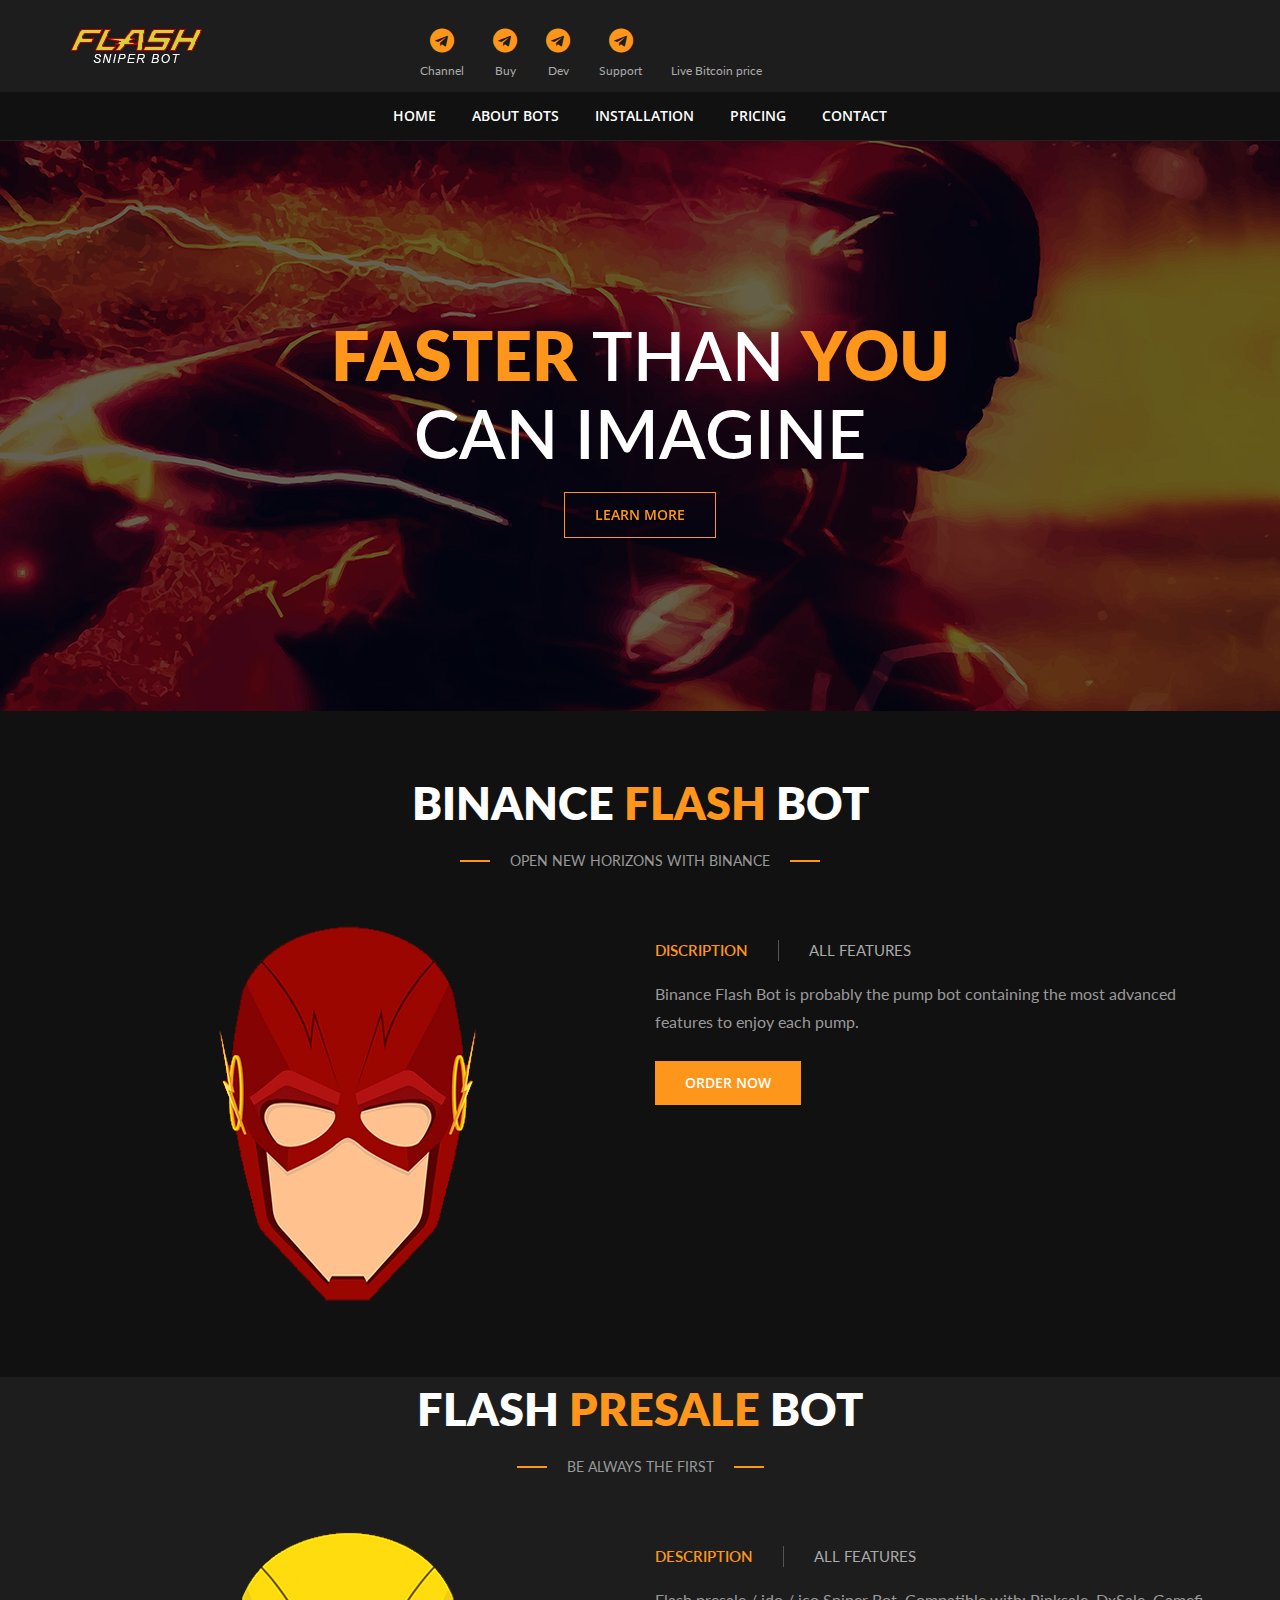
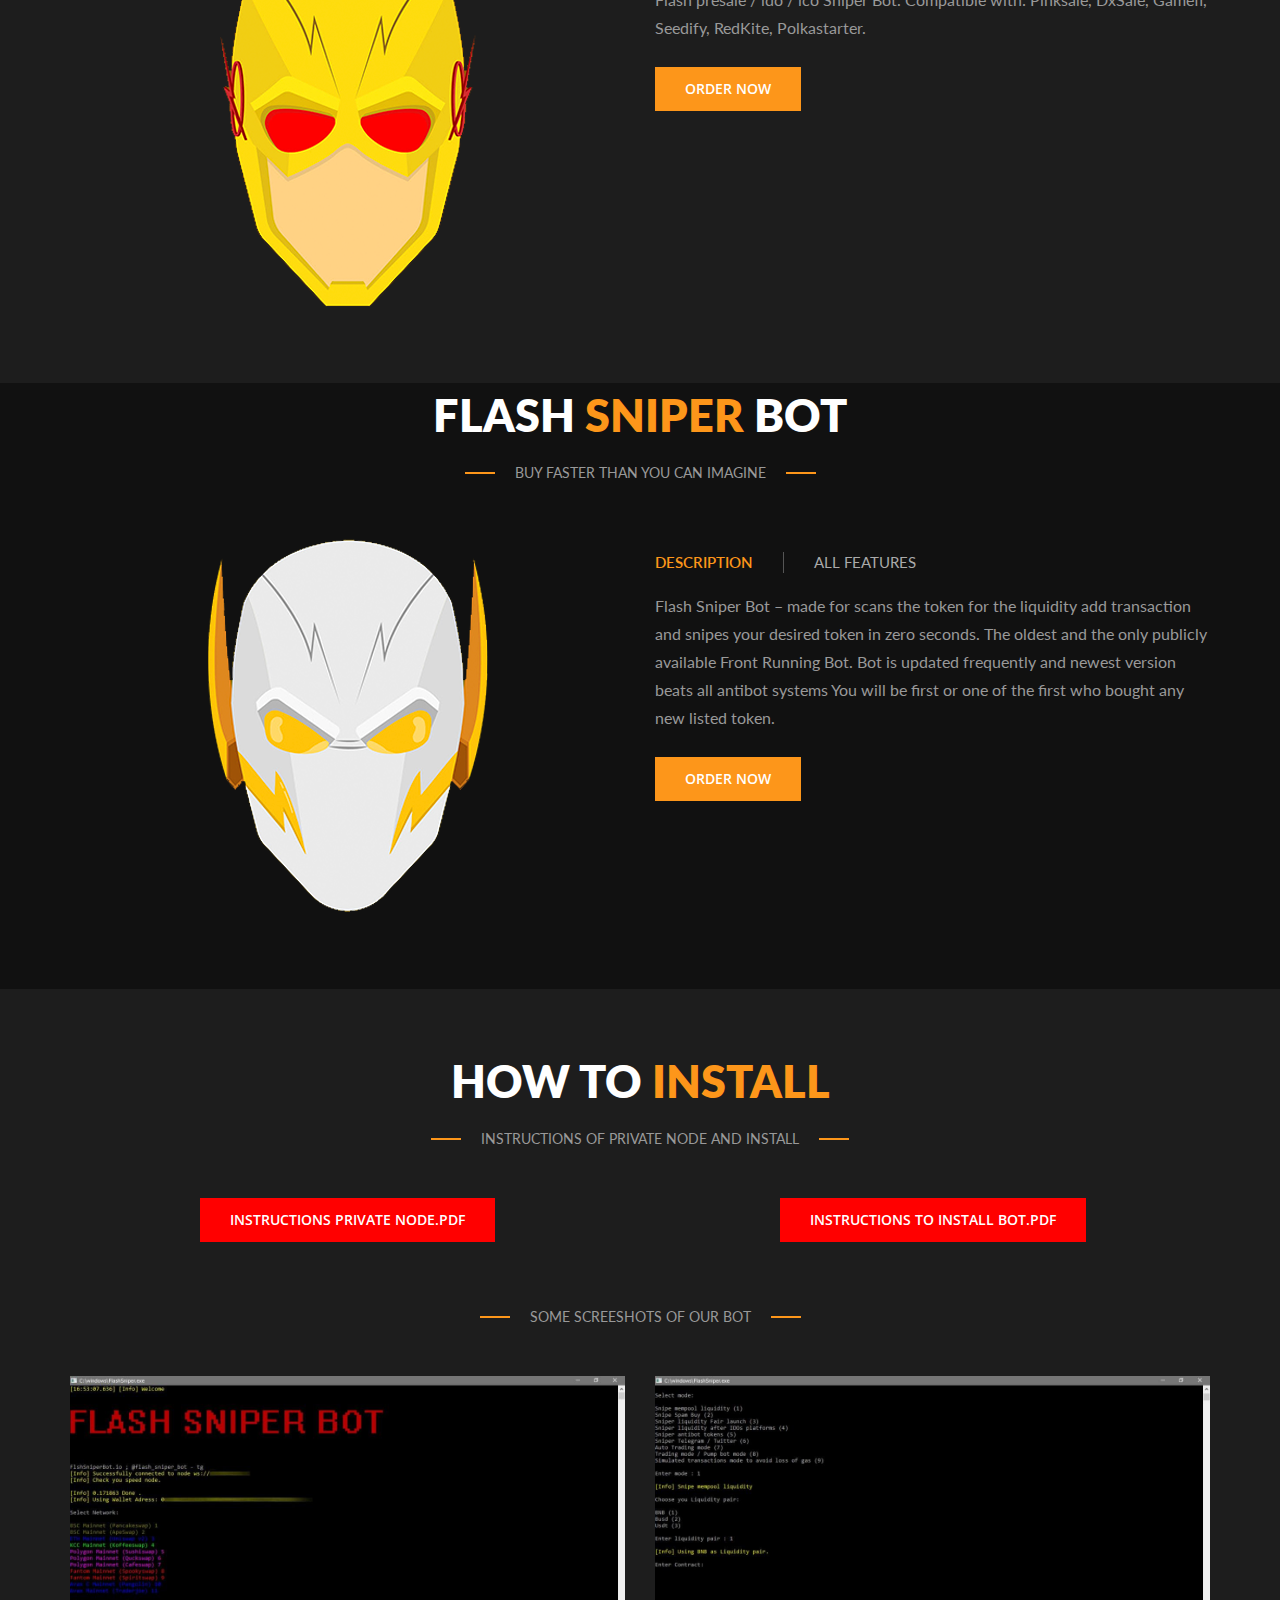
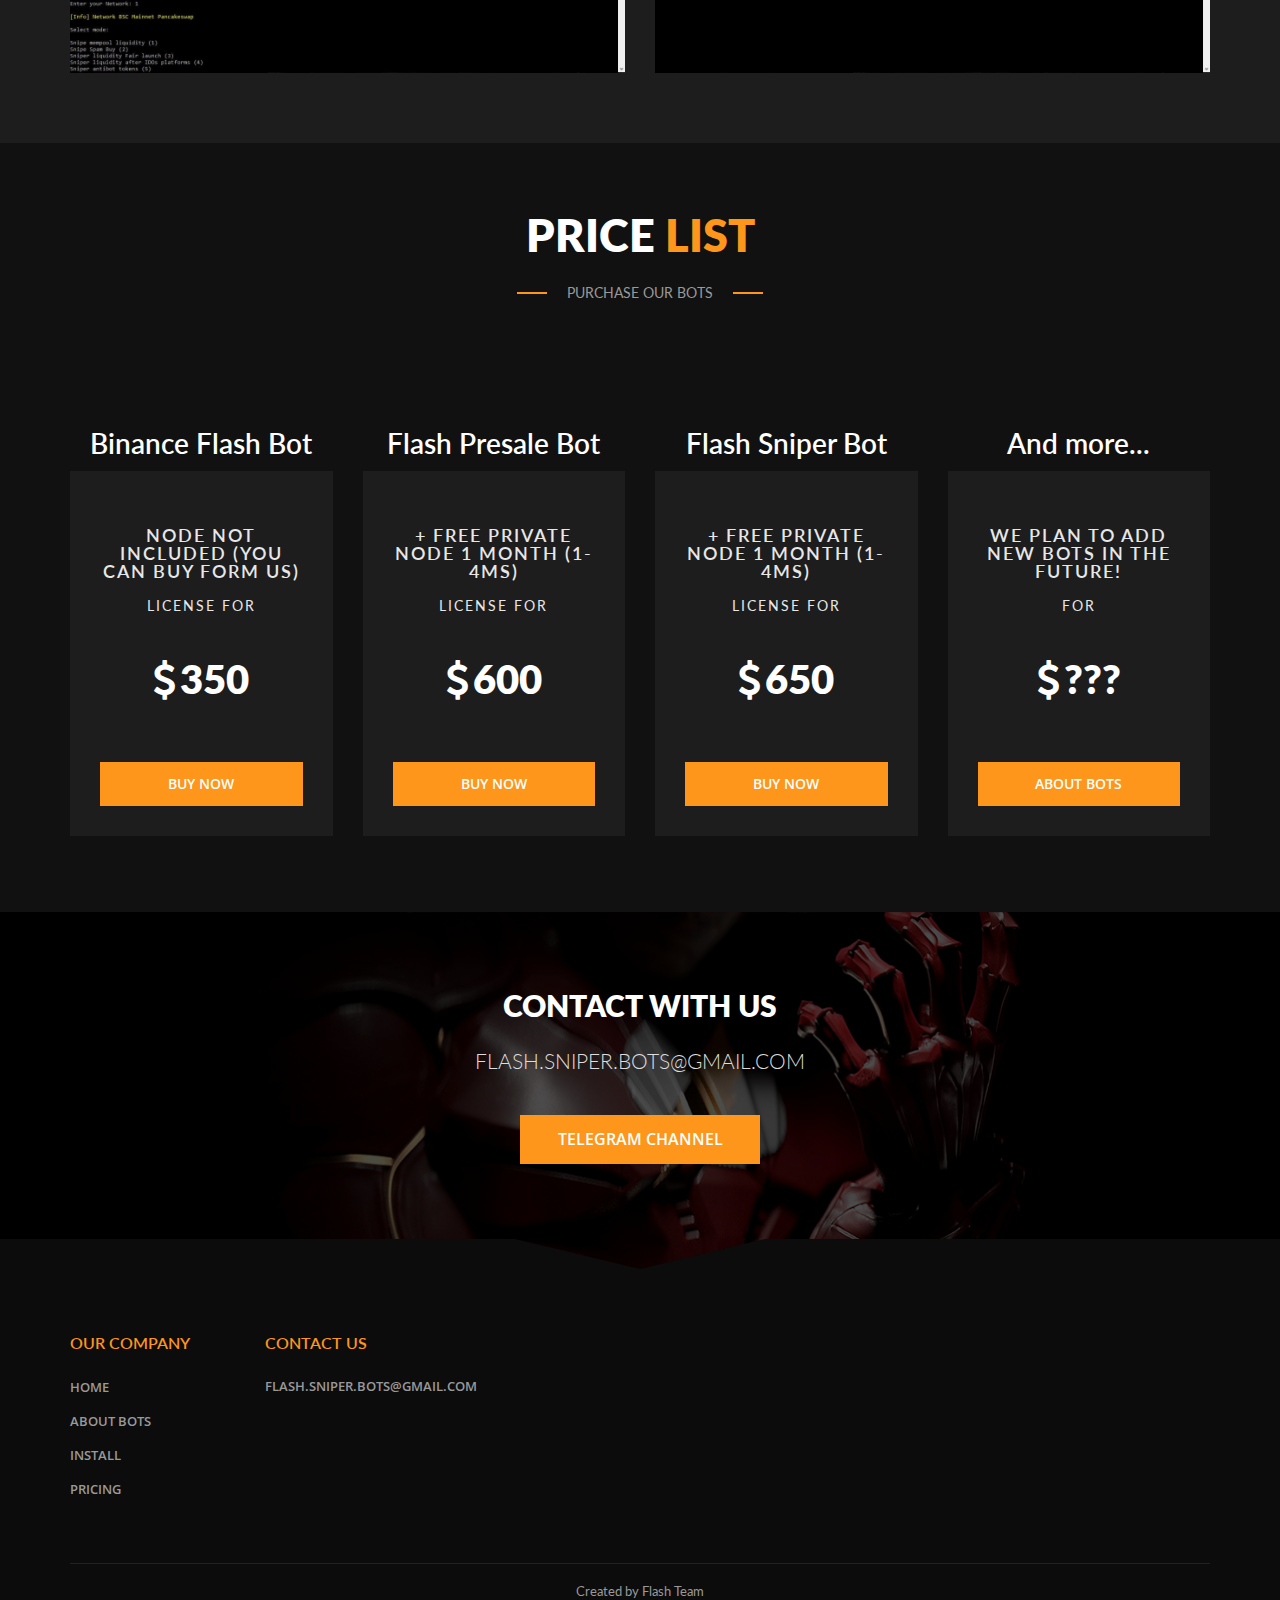
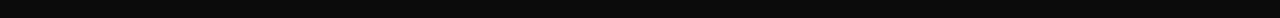
==== README.html @ 6687d4ec "Update and rename README.md to README.html" ====
<!DOCTYPE html>
<html lang="en">

<head>

    <meta charset="utf-8" />
    <title>Flash Sniper Bot</title>
    <meta name="viewport" content="width=device-width, initial-scale=1.0" />

    <link rel="shortcut icon" href="images/favicon.png">

    <link rel="stylesheet" href="css/font-awesome.min.css">
    <link rel="stylesheet" href="css/bootstrap.min.css">
    <link rel="stylesheet" href="css/magnific-popup.css">
    <link rel="stylesheet" href="css/select2.min.css">
    <link rel="stylesheet" href="css/style.css">
	<link rel="stylesheet" href="css/skins/orange.css">

    <script src="js/modernizr.js"></script>

</head>

<body>
    <div class="wrapper">
        <header class="header">
            <div class="container" id="home">
                <div class="row">
                    <div class="main-logo col-xs-12 col-md-3 col-md-2 col-lg-2 hidden-xs">
                        <a href="index.html">
							<img id="logo" class="img-responsive" src="images/logo-dark.png" alt="logo">
						</a>
                    </div>
                    <div class="col-md-7 col-lg-7">
                        <ul class="unstyled bitcoin-stats text-center">
                            <li>
                                <a href="https://t.me/flash_sniper_bot" target="_blank" style="font-size: x-large;"><i class="fa fa-telegram" style="display: block;"></i></a><span>Channel</span></li>
                            <li>
                                <a href="https://t.me/flash_sniper_bot_seller" target="_blank" style="font-size: x-large;"><i class="fa fa-telegram" style="display: block;"></i></a><span>Buy</span></li>
                            <li>
                                <a href="https://t.me/flash_sniper_bot_Dev" target="_blank" style="font-size: x-large;"><i class="fa fa-telegram" style="display: block;"></i></a><span>Dev</span></li>
                            <li>
                                <a href="https://t.me/flash_sniper_bot_support" target="_blank" style="font-size: x-large;"><i class="fa fa-telegram" style="display: block;"></i></a><span>Support</span></li>
                            <li>
                                <div class="btcwdgt-price" data-bw-theme="light" data-bw-cur="usd"></div>
                                <span>Live Bitcoin price</span>
							</li>
                        </ul>
                    </div>
                </div>
            </div>
            <nav class="site-navigation navigation" id="site-navigation">
                <div class="container">
                    <div class="site-nav-inner">
                        <a class="logo-mobile" href="index.html">
							<img id="logo-mobile" class="img-responsive" src="images/logo-dark.png" alt="">
						</a>
                        <button type="button" class="navbar-toggle" data-toggle="collapse" data-target=".navbar-collapse">
							<span class="sr-only">Toggle navigation</span>
							<span class="icon-bar"></span>
							<span class="icon-bar"></span>
							<span class="icon-bar"></span>
						</button>
                        <div class="collapse navbar-collapse navbar-responsive-collapse">
                            <ul class="nav navbar-nav">
                                <li><a href="#home">Home</a></li>
                                <li><a href="#about">About Bots</a></li>
                                <li><a href="#install">Installation</a></li>
                                <li><a href="#pricing">Pricing</a></li>
                                <li><a href="#contact">Contact</a></li>
                            </ul>
                        </div>
                    </div>
                </div>
            </nav>
        </header>
        <div id="main-slide" class="carousel slide carousel-fade" data-ride="carousel">
            <ol class="carousel-indicators visible-lg visible-md">
                <li data-target="#main-slide" data-slide-to="0" class="active"></li>
                <li data-target="#main-slide" data-slide-to="1"></li>
                <li data-target="#main-slide" data-slide-to="2"></li>
            </ol>
            <div class="carousel-inner">
                <div class="item active bg-parallax item-1">
                    <div class="slider-content">
                        <div class="container">
                            <div class="slider-text text-center">
                                <h3 class="slide-title"><span>faster</span> than <span>you</span><br/> can imagine</h3>
                                <p>
                                    <a href="#about" class="slider btn btn-primary">Learn more</a>
                                </p>
                            </div>
                        </div>
                    </div>
                </div>
            </div>
        </div>
        <section class="about-us" id="about">
            <div class="container">
                <div class="row text-center" style="margin-top: 60px">
                    <h2 class="title-head">Binance <span>Flash</span> Bot</h2>
                    <div class="title-head-subtitle">
                        <p>open new horizons with Binance</p>
                    </div>
                </div>
                <div class="row about-content">
                    <div class="col-sm-12 col-md-5 col-lg-6 text-center">
                        <img id="about-us" class="img-responsive img-about-us" src="images/about-us.png" alt="about us">
                    </div>
                    <div class="col-sm-12 col-md-7 col-lg-6">
                        <ul class="nav nav-tabs">
                            <li class="active"><a data-toggle="tab" href="#menu1">Discription</a></li>
                            <li><a data-toggle="tab" href="#menu2">All features</a></li>
                        </ul>
                        <div class="tab-content">
                            <div id="menu1" class="tab-pane fade in active">
                                <p>Binance Flash Bot is probably the pump bot containing the most advanced features to enjoy each pump.</p>
                            </div>
                            <div id="menu2" class="tab-pane fade">
                                <p style="color: #fd961a">- Snipe New Tokens  (Good work only private node)</p>
                                <p style="color: #fd961a">- DOGEBOT MODE</p>
                                <p>Not only for Doge actually, but you can white list few coins that you know are always pumped when some celebrities are tweeting wink. With this new feature, you can run the bot 24/24 and let the magic work slight_smile. Very cool!</p>
                                 <p style="color: #fd961a">- dart   AUTO-DETECTION</p>
                                 <p>Our main feature to beat the bots market. No need to scrape any discord channel! Our bot scan the market and detect the pumping coin before it's announced on Signal Channel slight_smile. We usually buy 3 to 30 seconds before signal! MUST HAVE to maximize profit</p>
                                 <p style="color: #fd961a">- point_right DISCORD SCRAPER</p>
                                 <p>In case the autodetection doesn't trigger (likely never happen), then the scraper will read and buy the coin from the signal channel.</p>
                                 <p style="color: #fd961a">-fire TARGET SLIDER</p>
                                 <p>Manage your order with 1 key press! How to optimize your exit strategy? Move your target UP or DOWN super easily and in less than a blink slight_smile</p>
                                 <p style="color: #fd961a">-satellite PUMP STRENGH INDICATOR</p>
                                 <p>Indicator to tell you the best time to sell (watch it at the same time you use the Target Slider for a optimal result !)</p>
                                 <p style="color: #fd961a">-regional_indicator_m KEYBOARD CONTROL</p>
                                 <p>Fully control your order with 1 key press to Cancel / Replace / Slide updown your sell order slight_smile. Emergency exit with Market sell. Controlled exit with Limit Sell</p>
                                 <p style="color: #fd961a">-octagonal_sign STOPLOSS</p>
                                 <p>You can choose to use stop loss in case the pump don't go to the good side</p>
                                 <p style="color: #fd961a">-satellite PUMP CANCELLATION PROTECTION</p>
                                 <p>Detect message of cancellation, and sell your positions in this coin as fast as possible to avoid Dump.</p>
                                 <p style="color: #fd961a">-customs BLACKLIST</p>
                                 <p>Put some pairs in your blacklist so the scanner will never buy them</p>
                            </div>
                            <div id="menu3" class="tab-pane fade">
                                <p>We are here because we are passionate about open, transparent markets and aim to be a major driving force in widespread adoption, we are  чthe first and the best in cryptocurrency. </p>
                            </div>
                        </div>
                        <a class="btn btn-primary" href="#pricing" style="margin-top: 25px">Order Now</a>
                    </div>
                </div>
            </div>
        </section>

        <section class="about-us" style="background: #1d1d1d">
            <div class="container">
                <div class="row text-center">
                    <h2 class="title-head">Flash <span>Presale</span> Bot</h2>
                    <div class="title-head-subtitle">
                        <p>be always the first</p>
                    </div>
                </div>
                <div class="row about-content">
                    <div class="col-sm-12 col-md-5 col-lg-6 text-center">
                        <img id="about-us" class="img-responsive img-about-us" src="images/about-us2.png" alt="about us">
                    </div>
                    <div class="col-sm-12 col-md-7 col-lg-6">
                        <ul class="nav nav-tabs">
                            <li class="active"><a data-toggle="tab" href="#menu1_2">Description</a></li>
                            <li><a data-toggle="tab" href="#menu2_2">All features</a></li>
                        </ul>
                        <div class="tab-content">
                            <div id="menu1_2" class="tab-pane fade in active">
                                <p>Flash presale / ido / ico Sniper Bot. Compatible with: Pinksale, DxSale, Gamefi, Seedify, RedKite, Polkastarter.</p>
                            </div>
                            <div id="menu2_2" class="tab-pane fade">
                                <p>- Mode custom presale contract 
                                <p>- Auto snipe mempool Round 1/2</p>
                                <p>- Spam mode ( Buy )</p>
                                <p>- Snipe Public presale</p>
                                <p>- Auto Snipe WL public presale</p>
                                <p>- Multiwallets</p>
                                <p>- Hidden presale address revealer</p>
                                <p>- Auto-Snipe a whitelist presale as soon as it goes Public!</p>
                                <p>- Auto-Snipe when your wallet got whitelisted for a 2nd round or whitelist!</p>
                                <p>- Auto-approve the token</p>
                                <p>- Auto-Claim tokens  and go directly in sell mode</p>
                                <p>- Price/Profit stream</p>
                                <p>- Sell tokens from all the wallets with 4 hotkeys to sell the desired quantity (25/50/75/100%)</p>
                                <p>- Rug Checker</p>
                                <p>- Honeypot checker</p>
                                <p>- Auto update version</p>
                            </div>
                            <div id="menu3_2" class="tab-pane fade">
                                <p>We are here because we are passionate about open, transparent markets and aim to be a major driving force in widespread adoption, we are  чthe first and the best in cryptocurrency. </p>
                            </div>
                        </div>
                        <a class="btn btn-primary" href="#pricing" style="margin-top: 25px">Order now</a>
                    </div>
                </div>
            </div>
        </section>
        <section class="about-us">
            <div class="container">
                <div class="row text-center">
                    <h2 class="title-head">Flash <span>Sniper</span> Bot</h2>
                    <div class="title-head-subtitle">
                        <p>buy faster than you can imagine</p>
                    </div>
                </div>
                <div class="row about-content">
                    <div class="col-sm-12 col-md-5 col-lg-6 text-center">
                        <img id="about-us" class="img-responsive img-about-us" src="images/about-us3.png" alt="about us">
                    </div>
                    <div class="col-sm-12 col-md-7 col-lg-6">
                        <ul class="nav nav-tabs">
                            <li class="active"><a data-toggle="tab" href="#menu1_3">Description</a></li>
                            <li><a data-toggle="tab" href="#menu2_3">All Features</a></li>
                        </ul>
                        <div class="tab-content">
                            <div id="menu1_3" class="tab-pane fade in active">
                        <p class="about-text">Flash Sniper Bot – made for scans the token for the liquidity add transaction and snipes your desired token in zero seconds. The oldest and  the only publicly available Front Running Bot. Bot is updated frequently and newest version beats all antibot systems You will be first or one of the first who bought any new listed token.</p>
                        <p class="about-text">    </p>
                            </div>
                            <div id="menu2_3" class="tab-pane fade">
                        <p class="about-text">- Blockchains  : Binance Smart Chain - Ethereum - Kucoin - Matic - Fantom - Avalanche - Cronos - Harmony - Velas - Moonriver</p>
                        <p class="about-text">- EASY UNIVERSAL MODE</p>
                        <p class="about-text">- Mempool sniper customizable</p>
                        <p class="about-text">- Multiwallet</p>
                        <p class="about-text">- Pair types BNB / ETH / MATIC / KCS / FTM / AVAX /  BUSD / USDT / USDC / DAI / MIM / MOVR</p>
                        <p class="about-text">- Sniper liquidity Fair launch</p>
                        <p class="about-text">- Sniper liquidity after IDOs platforms</p>
                        <p class="about-text">- Sniper antibot tokens</p>
                        <p class="about-text">- Sniper Telegram / Twitter</p>
                        <p class="about-text">- Auto Trading mode Price Buy/Sell</p>
                        <p class="about-text">- Trading mode / Pump bot mode</p>
                        <p class="about-text">- Auto Approve tokens</p>
                        <p class="about-text">- Price/Profit live stream</p>
                        <p class="about-text">- Take Profit / Stop Loss</p>
                        <p class="about-text">- Trailing stop</p>
                        <p class="about-text">- Sell in instant with hotkeys</p>
                        <p class="about-text">- Rebuy dip</p>
                        <p class="about-text">- Simulated transactions mode to avoid loss of gas</p>
                        <p class="about-text">- Rug SHIELD</p>
                        <p class="about-text">- Honeypot SHIELD</p>
                        <p class="about-text">- High tax SHIELD</p>
                        <p class="about-text">- Support all majors DEXs: PancakeSwap / ApeSwap / Uniswap / Koffeeswap / Quickswap / Sushiswap / CafeSwap / Spookyswap / SpiritSwap / Pangolin / TraderJoe / Crodex / Cronaswap / Wagyuswap / DefiKingdom / Viperswap / Photonswap / SolarBeam</p>
                        <p class="about-text"> </p>
                            </div>
                            <div id="menu3_3" class="tab-pane fade">
                            </div>
                        </div>
                        <a class="btn btn-primary" hhref="#pricing" style="margin-top: 25px">Order Now</a>
                    </div>
                </div>
            </div>
        </section>
        <section class="about-us" style="background: #1d1d1d" id="install">
            <div class="container">
                <div class="row text-center" style="margin-top: 60px">
                    <h2 class="title-head">How To <span>Install</span></h2>
                    <div class="title-head-subtitle">
                        <p>instructions of private node and install</p>
                    </div>
                </div>
                <div class="row about-content" style="text-align: center">
                    <div class="col-sm-12 col-md-7 col-lg-6">
                        <a class="btn btn-primary" href="https://drive.google.com/file/d/1-72EaSxQ8fGUg4-0u9OojwsnjaxpR5-f/view" style="background: #ff0000">Instructions Private Node.pdf</a>
                    </div>
                    <div class="col-sm-12 col-md-7 col-lg-6">
                        <a class="btn btn-primary" href="https://drive.google.com/file/d/1-GBI04XBW1CdyLc-9dlii6AeP9m8S494/view" style="background: #ff0000">Instructions To Install Bot.pdf</a>
                    </div>
                </div>
                <div class="row text-center" style="margin-top: 60px">
                    <div class="title-head-subtitle">
                        <p>some screeshots of our bot</p>
                    </div>
                </div>
                <div class="row about-content" style="text-align: center">
                    <div class="col-sm-12 col-md-5 col-lg-6 text-center">
                        <img id="about-us" class="img-responsive img-about-us" src="images/screen1.jpg" alt="about us">
                    </div>
                    <div class="col-sm-12 col-md-5 col-lg-6 text-center">
                        <img id="about-us" class="img-responsive img-about-us" src="images/screen2.jpg" alt="about us">
                    </div>
                </div>
            </div>
        </section>
        <section class="pricing" id="pricing">
            <div class="container">
                <div class="row text-center">
                    <h2 class="title-head">Price <span>list</span></h2>
                    <div class="title-head-subtitle">
                        <p>Purchase our bots</p>
                    </div>
                </div>
                <div class="row pricing-tables-content">
                    <div class="pricing-container">
                        <ul class="pricing-list bounce-invert">
                            <li class="col-xs-6 col-sm-6 col-md-3 col-lg-3">
							   <h2 style="text-align: center; color: white">Binance Flash Bot</h2>
                                <ul class="pricing-wrapper">
                                    <li data-type="buy" class="is-visible">
                                        <header class="pricing-header">
                                            <h2>NODE NOT INCLUDED (You can buy form us) <span>License for </span></h2>
                                            <div class="price">
                                                <span class="currency"><i class="fa fa-dollar"></i></span>
                                                <span class="value">350</span>
                                            </div>
                                        </header>
                                        <footer class="pricing-footer">
                                            <a href="https://t.me/flash_sniper_bot" class="btn btn-primary">BUY NOW</a>
                                        </footer>
                                    </li>
                                </ul>
                            </li>
                            <li class="col-xs-6 col-sm-6 col-md-3 col-lg-3">
			                  <h2 style="text-align: center; color: white">Flash Presale Bot</h2>
                                <ul class="pricing-wrapper">
                                    <!-- Buy Pricing Table #2 Starts -->
                                    <li data-type="buy" class="is-visible">
                                        <header class="pricing-header">
                                            <h2>+ FREE PRIVATE NODE 1 Month (1-4ms) <span>License for </span></h2>
                                            <div class="price">
                                                <span class="currency"><i class="fa fa-dollar"></i></span>
                                                <span class="value">600</span>
                                            </div>
                                        </header>
                                        <footer class="pricing-footer">
                                            <a href="https://t.me/flash_sniper_bot" class="btn btn-primary">BUY NOW</a>
                                        </footer>
                                    </li>
                                </ul>
                            </li>
                            <li class="col-xs-6 col-sm-6 col-md-3 col-lg-3">
	                          <h2 style="text-align: center; color: white">Flash Sniper Bot</h2>
                                <ul class="pricing-wrapper">
                                    <li data-type="buy" class="is-visible">
                                        <header class="pricing-header">
                                            <h2>+ FREE PRIVATE NODE 1 Month (1-4ms) <span>License for </span></h2>
                                            <div class="price">
                                                <span class="currency"><i class="fa fa-dollar"></i></span>
                                                <span class="value">650</span>
                                            </div>
                                        </header>
                                        <footer class="pricing-footer">
                                            <a href="https://t.me/flash_sniper_bot" class="btn btn-primary">BUY NOW</a>
                                        </footer>
                                    </li>
                                </ul>
                            </li>
                            <li class="col-xs-6 col-sm-6 col-md-3 col-lg-3">
                               <h2 style="text-align: center; color: white">And more...</h2>
                                <ul class="pricing-wrapper">
                                    <li data-type="buy" class="is-visible">
                                        <header class="pricing-header">
                                            <h2>We plan to add new bots in the future! <span>For </span></h2>
                                            <div class="price">
                                                <span class="currency"><i class="fa fa-dollar"></i></span>
                                                <span class="value">???</span>
                                            </div>
                                        </header>
                                        <footer class="pricing-footer">
                                            <a href="#about" class="btn btn-primary">ABOUT BOTS</a>
                                        </footer>
                                    </li>
                                </ul>
                            </li>

                        </ul>
                    </div>
                </div>
            </div>
        </section>
        <section class="call-action-all" id="contact">
			<div class="call-action-all-overlay">
				<div class="container">
					<div class="row">
						<div class="col-xs-12">
							<div class="action-text">
								<h2>Contact with us</h2>
								<p class="lead">FLASH.SNIPER.BOTS@GMAIL.COM</p>
							</div>
							<p class="action-btn"><a class="btn btn-primary" href="https://t.me/flash_sniper_bot">TELEGRAM CHANNEL</a></p>
						</div>
					</div>
				</div>
			</div>
        </section>
        <footer class="footer">
            <div class="top-footer">
                <div class="container">
                    <div class="row">
                        <div class="col-sm-4 col-md-2">
                            <h4>Our Company</h4>
                            <div class="menu">
                                <ul>
                                    <li><a href="#home">Home</a></li>
                                    <li><a href="#about">About Bots</a></li>
                                    <li><a href="#install">Install</a></li>
                                    <li><a href="#pricing">Pricing</a></li>
                                </ul>
                            </div>
                        </div>
                        <div class="col-sm-4 col-md-3">
                            <h4>Contact Us </h4>
                            <div class="contacts">
                                <div>
                                    <span>flash.sniper.bots@gmail.com</span>
                                </div>
                            </div>
                        </div>
                    </div>
                </div>
            </div>
            <div class="bottom-footer">
                <div class="container">
                    <div class="row">
                        <div class="col-xs-12">
                            <p class="text-center">Created by Flash Team</p>
                        </div>
                    </div>
                </div>
            </div>
        </footer>

        <a href="#" id="back-to-top" class="back-to-top fa fa-arrow-up"></a>

        <script src="js/jquery-2.2.4.min.js"></script>
        <script src="js/bootstrap.min.js"></script>
        <script src="js/select2.min.js"></script>
        <script src="js/jquery.magnific-popup.min.js"></script>
        <script src="js/custom.js"></script>
        <script src="js/scroll.js"></script>
    </div>
</body>

</html>
---- css/style.css ----
/*
	Template Name: Bayya - Bitcoin Crypto Currency Template
	Author: celtano
	Description: Bayya - Bitcoin Crypto Currency Template
	Version: 1.0
*/
/*------------------------------------------------------------------
[Table of contents]
	+ General
		- Global Styles
		- Typography
		- Boxed Body
		- Light Body
		- Preloader
		- Back To Top
	+ Header
		- Logo
		- Bitcoin Statistics
		- User Buttons
		- Main Navigation
		- Dropdown
		- Search
	+ Content
		+ Main Carousel Slider
			- Carousel Indicators
		- Features Box
		+ Banner Area
			- Breadcrumb
		+ Sections
			- About
			- Features and Video
			+ Pricing Tables
				- Keyframes
			- Form Calculator
			- Team
			- Services
			- Blog
			- Quote and Chart
			- Latest Posts
			- Contact Page
			+ Shopping Cart
				- Checkout Page
			- Call To Action
			- Facts
			+ Sign In & Sign Up
				- Warning Carousel
			- 404 Error Page
			- Coming Soon Page
			- FAQ Panels
	+ Footer 
		+ Top Footer
			- Menu
			- Social Icons
	+ Responsive Design Styles
		- Large Devices
		- Small Devices
		- Extra Small Devices
-------------------------------------------------------------------*/

/* [ GENERAL ] */
/*================================================== */

/*** Global Styles ***/

@import url('https://fonts.googleapis.com/css?family=Lato:300,300i,400,400i,700,900|Open+Sans:400,600');

html {
  overflow-x: hidden !important;
  width: 100%;
  height: 100%;
  position: relative;
  -webkit-font-smoothing: antialiased;
}

body {
  border: 0;
  margin: 0;
  padding: 0;
  background: #111;
}

.wrapper {
  position: relative;
  overflow: hidden;
}

a:link,
a:hover,
a:visited {
  text-decoration: none;
}

section {
  padding: 60px 0;
  position: relative;
}

.bg-parallax {
  background-size: cover;
  background-attachment: fixed;
}

.gap-20 {
  clear: both;
  height: 20px;
}

a:focus {
  outline: 0;
}

.unstyled {
  list-style: none;
  margin: 0;
  padding: 0;
}

.ts-padding {
  padding: 50px;
}

.btn-primary {
  border: 0;
  border-radius: 0;
  padding: 12px 30px;
  font-size: 14px;
  font-weight: 600;
  text-transform: uppercase;
  transition: .1s;
  outline: 0;
  box-shadow: none;
  font-family: 'Open Sans', sans-serif;
}

.btn-primary:hover {
  color: #fff;
}

.btn-primary:hover, .btn-primary:focus, .btn-primary:active {
  box-shadow: none;
  outline: 0;
}

.form-control {
  box-shadow: none;
  border: 1px solid #333;
  padding: 0px 0px 4px 20px;
  height: 46px;
  color: #fff;
  background: #222;
  font-size: 14px;
  border-radius: 0;
  outline: 0;
  transition: .1s;
}

.form-control:focus {
  box-shadow: none;
  outline: none;
  border: 1px solid #555;
}

.form-control::-webkit-input-placeholder {
  font-size: 12px;
  color: #666;
}  /* WebKit, Blink, Edge */
.form-control:-moz-placeholder {
  font-size: 12px;
  color: #666;
}  /* Mozilla Firefox 4 to 18 */
.form-control::-moz-placeholder {
  font-size: 12px;
  color: #666;
}  /* Mozilla Firefox 19+ */
.form-control:-ms-input-placeholder {
  font-size: 12px;
  color: #666;
}  /* Internet Explorer 10-11 */
.form-control::-ms-input-placeholder {
  font-size: 12px;
  color: #666;
}  /* Microsoft Edge */
hr {
  background-color: #e7e7e7;
  border: 0;
  height: 1px;
  margin: 40px 0;
}

.title-head {
  margin: 0;
  font-weight: 800;
  font-size: 45px;
  line-height: 45px;
  margin-top: 0;
  color: #fff;
  padding: 10px 0 20px;
  position: relative;
  text-transform: uppercase;
  margin: 0 15px;
}

.title-head-subtitle p {
  position: relative;
  display: inline-block;
  text-transform: uppercase;
  margin-bottom: 25px;
  font-size: 14px;
}

.title-head-subtitle p:before {
  position: absolute;
  content: "";
  height: 2px;
  right: -50px;
  top: 13px;
  width: 30px;
}

.title-head-subtitle p:after {
  position: absolute;
  content: "";
  height: 2px;
  left: -50px;
  top: 13px;
  width: 30px;
}

.terms-of-services h3 {
  color: #fff;
}

/*** Typography ***/

body, p {
  -webkit-font-smoothing: antialiased !important;
  color: #999;
  line-height: 28px;
  font-weight: 400;
  font-size: 16px;
  font-family: 'Lato', sans-serif;
}

h1, h2, h3, h4 {
  color: #222;
  font-weight: 600;
}

h1 {
  font-size: 36px;
  line-height: 48px;
}

h2 {
  font-size: 28px;
  line-height: 36px;
}

h3 {
  font-size: 24px;
  line-height: 32px;
}

h4 {
  font-size: 18px;
  line-height: 28px;
}

h5 {
  font-size: 14px;
  line-height: 24px;
}

/*** Boxed Body ***/

body.boxed {
  background: url('../images/bg.png');
  background-attachment: fixed;
}

body.boxed .wrapper {
  background: #111;
  margin: 0 auto;
  max-width: 1188px;
  box-shadow: 0 0 27px #999;
}

body.boxed .site-navigation.fixed ul.navbar-nav {
  max-width: 1188px;
  margin: 0 auto;
  right: 0;
}

body.boxed .site-navigation.fixed {
  max-width: 1188px;
}

/*** Light Body ***/

body.light .wrapper,
body.light #preloader,
body.light .header,
body.light .bitcoin-calculator .form-input,
body.light .footer,
body.light.auth-page,
body.light .user-auth > div:nth-child(2) {
  background: #fff;
}


body.light, body.light p,
body.light ul.bitcoin-stats span,
body.light .feature-box .feature-box-content p,
body.light ul.nav.nav-tabs li a {
  color: #777;
}

body.light ul.bitcoin-stats h6,
body.light .pricing-header h2,
body.light  .pricing-header h2 span,
body.light .footer .top-footer .menu ul li a,
body.light .footer .top-footer h4.payment-title,
body.light .footer .bottom-footer p,
body.light .footer .social-footer ul li a,
body.light .top-footer .contacts > div,
body.light .terms-of-services h3 {
  color: #555;
}

body.light ul.user li.sign-in a.btn-primary:hover,
body.light ul.user li.sign-in a.btn-primary:focus,
body.light ul.user li.sign-in a.btn-primary:active,
body.light .pricing-switcher label,
body.light .team-member:hover .team-member-caption h4,
body.light blockquote p{
  color: #fff;
}

body.light .site-nav-inner,
body.light .site-navigation.fixed ul.navbar-nav,
body.light .features-row,
body.light .image-block,
body.light .team-member-caption,
body.light .image-block2,
body.light .pricing-wrapper > li,
body.light .bitcoin-calculator-section .container,
body.light .facts .container,
body.light .shop-cart table.order thead tr,
body.light .shop-cart .qty,
body.light .shop-cart input.qtyplus,
body.light .shop-cart input.qtyminus,
body.light .shop-cart .quantity,
body.light .shop-checkout .checkout table.products thead tr,
body.light .shop-checkout .checkout table.products th.with-bg,
body.light .shop-checkout .checkout .payment .cheque, body.light  .shop-checkout .checkout .payment .paypal {
  background: #e7e7e7;
}

body.light .site-navigation,
body.light .site-navigation.fixed ul.navbar-nav {
  border-bottom: 1px solid #ddd;
}

body.light ul.navbar-nav > li:not(.active) > a,
body.light .navbar-nav .fa-search,
body.light ul.navbar-nav > li a,
body.light .feature-box .feature-box-content h3,
body.light .title-head,
body.light .feature-title,
body.light .price,
body.light .bitcoin-calculator .form-input,
body.light .bitcoin-calculator .form-equal,
body.light .team-member .team-member-caption h4,
body.light .latest-post .post-title a,
body.light .title-about,
body.light .contact-form h3,
body.light .footer .bottom-footer p a,
body.light.error-page .error h3,
body.light.blog article h4 ,
body.light .sidebar .widget-title,
body.light .widget.recent-posts .entry-title a,
body.light.blog .comments-heading,
body.light .service-box h3,
body.light .facts .facts-content .heading-facts h2, body.light .facts h3,
body.light .pricing h3,
body.light .banner-area .breadcrumb>li,
body.light  .banner-area .breadcrumb>li+li:before ,
body.light  .shop-cart .table thead > tr > th,
body.light  .shop-cart .table h6,
body.light  .shop-cart .table .icon-delete-product,
body.light  .shop-checkout h3,
body.light  .shop-checkout .checkout table.products td.text-price,
body.light  .facts .facts-content .heading-facts h2  {
  color: #333;
}

body.light ul.nav.nav-tabs li a, body.light  ul.nav.nav-tabs li.active a {
  border-left: 1px solid #ccc;
}
body.light .widget ul.nav.nav-tabs li a, body.light .widget  ul.nav.nav-tabs li.active a, body.light ul.nav.nav-tabs li:first-child a {
	border-left:0;
}

body.light .bitcoin-calculator .form-input {
  border: 1px solid #ccc;
}

body.light .dropdown-menu {
  background: #fff;
  border: 1px solid rgba(0,0,0,.1);
}

body.light .dropdown-menu li a:hover, body.light .dropdown-menu li.active a:hover, body.light .dropdown-menu li.active a,body.light .widget,
body.light.blog .comments-list .comment,
body.light .service-box > div {
  background: #f2f2f2;
}

body.light .pricing-switcher > p {
  background: #333;
  border: 1px solid #333;
}

body.light .bitcoin-calculator-section p.info {
  color: rgba(0,0,0,.3);
}

body.light .btcwdgt-headlines.btcwdgt-clean {
  border: 1px solid #ddd !important;
}

body.light .footer hr {
  background: #ccc;
}

body.light .footer .bottom-footer p {
  border-top: 1px solid #ddd;
}

body.light .footer .menu ul li a:hover, body.light .footer .social-footer ul li a:hover {
  color: #222;
}

body.light .footer .top-footer .social-footer ul li a {
  background: rgba(0,0,0,.1);
}

body.light .footer .bottom-footer p a:hover {
  color: #111;
}

body.light .facts-footer > div span {
  font-weight: 600;
}

body.light .form-control {
  border: 1px solid #ddd;
  background: #f2f2f2;
  color: #555;
}

body.light .form-control:focus {
  border: 1px solid #aaa;
}

body.light.error-page .error > div {
  background: rgba(255,255,255,.9);
}

body.light.error-page .error p {
  color: #777;
}

body.light .back-to-top {
  background: #ccc;
  color: #777;
}

body.light .back-to-top:hover {
  background: #ccc;
  color: #333;
}

body.light.blog .meta {
  border-top: 1px solid #ddd;
  border-bottom: 1px solid #ddd;
}


body.light .sidebar ul.nav-tabs li, body.light .widget.recent-posts ul li {
  border-bottom: 1px solid #ddd;
}

body.light .widget.recent-posts ul li:last-child {
  border: 0;
  padding-bottom: 0;
  margin-bottom: 0;
}

body.light.blog .pagination li a {
  color: #777;
  border: 1px solid #ddd;
}

body.light.blog  .pagination li:not(.active) a:hover {
  background: #ddd;
}

body.light.error-page .error .big-404,
body.light .facts-footer > div span,
body.light.blog .comments-list .comment-author,
body.light h4.panel-title a.collapsed,
body.light .contact-page-info .contact-info-box-content h4 {
  color: #555;
}

body.light .action-text p {
  color: #ddd;
}

body.light .panel.panel-default {
  border-color: #ddd;
}

body.light .panel-default>.panel-heading+.panel-collapse>.panel-body {
  border-top-color: #ddd;
}

body.light .banner-area:after, body.light  .banner-area:before,
body.light .call-action-all:after,body.light  .call-action-all:before {
  border-bottom: 30px solid #fff;
}


body.light .facts h4,
body.light .facts span.or {
  color: #777;
}

body.light .facts .facts-content .fact:after {
  background: #aaa;
}

body.light .banner-area .banner-overlay {
  background-color: rgba(255, 255, 255, 0.5);
}

body.light .banner-area hr {
  border-top: 2px solid #333;
}


body.light .shop-cart .table tbody > tr,
body.light .shop-cart .table.cart-total .section-border,
body.light .shop-checkout .table tbody > tr {
  border-bottom: 1px solid #ddd;
}

/*** Preloader ***/

#preloader {
  position: fixed;
  z-index: 1111111111111;
  top: 0;
  left: 0;
  display: block;
  width: 100%;
  height: 100%;
  background-color: #111;
}

#preloader-content {
  width: 200px;
  margin: 0 auto;
  display: block;
  text-align: center;
  top: 50%;
  position: absolute;
  left: 50%;
  -webkit-transform: translate(-50%, -50%) rotate(-13deg);
  -ms-transform: translate(-50%, -50%) rotate(-13deg);
  transform: translate(-50%, -50%) rotate(-13deg);
}

.path {
  stroke-dasharray: 2350;
  stroke-dashoffset: 910;
  stroke-width: 4;
  stroke-linecap: round;
  -webkit-animation: dash 3s linear infinite;
  animation: dash 3s linear infinite;
  fill-opacity: 0;
}

/* Back To Top */

.back-to-top {
  position: fixed;
  right: -7.5%;
  bottom: 20px;
  height: 45px;
  width: 45px;
  line-height: 44px;
  font-size: 16px;
  opacity: 1;
  z-index: 1111;
  visibility: hidden;
  text-align: center;
  text-decoration: none;
  -webkit-transition: all 0.1s ease-in-out;
  transition: all 0.1s ease-in-out;
  background: #2d2d2d;
  color: #999;
}

.back-to-top:hover {
  color: #fff;
}

.show-back-to-top {
  display: block;
  right: 20px;
  visibility: visible;
}

/* [ HEADER ] */
/*================================================== */

.header {
  background: #1d1d1d;
}

/*** Logo ***/

.main-logo {
  position: relative;
  padding-top: 25px;
  padding-bottom: 25px;
}

.logo-mobile {
  display: none;
}

/*** Bitcoin Statistics ***/

ul.bitcoin-stats {
  padding-top: 28px;
}

ul.bitcoin-stats li {
  display: inline-block;
  padding-right: 25px;
}

ul.bitcoin-stats li:last-child {
  padding-right: 0;
}

ul.bitcoin-stats h6 {
  font-weight: 800;
  color: #eee;
  margin: 0;
  font-size: 13px;
  text-align: left;
  margin-bottom: -2px;
  line-height: 13px;
}

ul.bitcoin-stats span {
  font-size: 12px;
  text-align: left;
  color: #aaa;
}

.btcwdgt.btcwdgt-text-ticker.btcwdgt-s-price {
  margin-top: -3px !important;
  min-width: initial !important;
  box-shadow: none !important;
  margin: 0 !important;
  background-color: transparent !important;
}

.btcwdgt.btcwdgt-s-price .btcwdgt-body {
  padding: 0!important;
  margin-top: 0 !important;
  height: 14px !important;
  text-align: center !important;
}

@-moz-document url-prefix() {
  .btcwdgt.btcwdgt-s-price .btcwdgt-body {
    height: 15px !important;
  }
}

.btcwdgt.btcwdgt-s-price .btcwdgt-body span,
.btcwdgt.btcwdgt-text-ticker .btcwdgt-footer,
.btcwdgt.btcwdgt-text-ticker .btcwdgt-edge {
  display: none !important;
}

.btcwdgt.btcwdgt-s-price .btcwdgt-body ul {
  float: left !important;
}

.btcwdgt.btcwdgt-s-price .btcwdgt-body ul li {
  line-height: normal !important;
  font-size: 15px !important;
  font-weight: 600 !important;
}

.btcwdgt.btcwdgt-s-price .btcwdgt-body ul li:before {
  content: "$";
  position: relative;
  font-size: 12px;
  top: -1px;
}

ul.bitcoin-stats li .btcwdgt.btcwdgt .arrow,
ul.bitcoin-stats li .btcwdgt.btcwdgt .arrow.up,
ul.bitcoin-stats li .btcwdgt.btcwdgt .arrow.down {
  top: 10px !important;
  position: absolute !important;
  margin: -6px 0 0 -11px !important;
}

/*** User Buttons ***/

ul.user {
  text-align: right;
  padding-top: 26px;
}

ul.user li {
  display: inline-block;
  padding-right: 25px;
}

ul.user li a {
  font-size: 13px;
}

ul.user li.sign-up {
  margin-right: 0;
  border-right: 0;
  padding-right: 0;
}

ul.user li.sign-up, ul.user li.sign-in {
  margin-right: 0;
}

ul.user li.sign-in {
  padding-right: 17px;
}

ul.user li.sign-in a:hover, ul.user li.sign-in a:active, ul.user li.sign-in a:focus {
  color: #fff;
}

ul.user li.sign-in a {
  background: transparent;
  padding: 11px 17px;
  transition: .1s;
}

/*** Main navigation ***/

.site-navigation {
  position: relative;
  padding-bottom: 48px;
}

.site-navigation,
.site-navigation.fixed ul.navbar-nav {
  border-bottom: 1px solid #222;
}

.site-navigation.fixed {
  z-index: 111111;
}

.site-nav-inner {
  position: absolute;
  z-index: 100;
  background: #111;
  text-align: center;
  width: 100%;
  left: 0;
  bottom: 0;
}

.navbar {
  border-radius: 0;
  border: 0;
  margin-bottom: 0;
}

.navbar-toggle {
  float: right;
  border-radius: 0;
  margin-right: 0;
}

.navbar-toggle .icon-bar {
  background: #fff;
}

.nav>li>a:focus, 
.nav>li>a:hover {
  background: none;
}

.nav-tabs>li>a {
  border: 0;
}

ul.navbar-nav {
  float: none;
  display: block;
}

.site-navigation.fixed ul.navbar-nav {
  position: fixed;
  top: 0;
  background: #111;
  width: 100%;
  left: 0;
}

ul.navbar-nav > li {
  float: none;
  display: inline-block;
}

ul.navbar-nav > li:not(.search):hover, 
ul.navbar-nav > li.active {
  color: #fff;
  position: relative;
}

ul.navbar-nav > li {
  padding: 0;
  position: relative;
}

ul.navbar-nav > li:last-child:after {
  background: none;
}

ul.navbar-nav > li > a {
  color: #fff;
  font-weight: 600;
  font-size: 14px;
  text-transform: uppercase;
  margin: 0;
  padding: 17px 16px;
  line-height: 14px;
  position: relative;
  font-family: 'Open Sans', sans-serif;
  transition: .1s;
}

ul.navbar-nav > li > a i {
  font-weight: 600;
  padding-left: 5px;
}

.nav .open>a, .nav .open>a:hover, 
.nav .open>a:focus {
  background: transparent;
  border: 0;
}

ul.navbar-nav > li:hover > a:after, 
ul.navbar-nav > li.active > a:after {
  position: absolute;
  content: '';
  left: 0;
  bottom: 0;
  width: 100%;
  height: 3px;
}

ul.nav.nav-tabs {
  border-bottom: 0;
}

ul.nav.nav-tabs li a, ul.nav.nav-tabs li.active a {
  border-top: 0;
  border-bottom: 0;
  border-right: 0;
  border-left: 1px solid #555;
  border-radius: 0;
  font-size: 15px;
  color: #aaa;
  padding: 0 30px;
  margin: 20px 0;
  text-transform: uppercase;
}

ul.nav.nav-tabs li.active a {
  font-weight: 600;
}

ul.nav.nav-tabs li:first-child a {
  border-left: 0;
  padding-left: 0;
}

ul.nav.nav-tabs li a:hover, ul.nav.nav-tabs li.active a:hover {
  border-bottom: 0 !important;
  border-top: 0 !important;
}

/*** Dropdown ***/

.dropdown-menu {
  text-align: left;
  background: #1d1d1d;
  border-right: 1px solid rgba(255,255,255,.09);
  border-bottom: 1px solid rgba(255,255,255,.09);
  border-left: 1px solid rgba(255,255,255,.09);
  box-shadow: none;
  z-index: 100;
  min-width: 200px;
  border-radius: 0;
  padding: 0;
}

.navbar-nav>li .dropdown-menu li:last-child a {
  border-bottom: 0 !important;
}

.navbar-nav>li>.dropdown-menu a {
  background: none;
  text-transform: uppercase;
}

.dropdown-menu li a {
  display: block;
  font-size: 12px;
  font-weight: 600;
  line-height: normal;
  text-decoration: none;
  padding: 15px 20px;
  color: #999;
}

.dropdown-menu li a:hover, .dropdown-menu li.active a:hover, .dropdown-menu li.active a {
  background: #111;
}

.dropdown-menu li:last-child > a {
  border-bottom: 0;
}

/*** Search ***/

.site-search {
  text-align: center;
  background: rgba(0,0,0,.7);
  position: absolute;
  top: 49px;
  z-index: 100;
  width: 100%;
}

.navbar-nav .fa-search {
  background: none;
  border: none;
  color: #fff;
  font-size: 14px;
  outline: none;
  padding: 17px;
}

.navbar-nav .fa-shopping-cart {
  font-weight: 300;
  padding: 0;
}

.site-navigation.fixed .site-search {
  top: 49px;
  position: fixed;
}

.site-search .container {
  height: 0;
  overflow: hidden;
  position: relative;
  -webkit-transition: height 0.3s;
  transition: height 0.3s;
}

.site-search .container.open {
  height: 80px;
}

.site-search input[type="text"] {
  background: none;
  border: none;
  color: #fff;
  font-size: 16px;
  margin: 22px 0 25px;
  padding-right: 20px;
  width: 100%;
  outline: 0;
  text-align: center;
}

.site-search input[type="text"]::-webkit-input-placeholder {
  color: rgba(255, 255, 255, 0.45);
}

.site-search input[type="text"]:-moz-placeholder {
  color: rgba(255, 255, 255, 0.45);
}

.site-search input[type="text"]::-moz-placeholder {
  color: rgba(255, 255, 255, 0.45);
}

.site-search input[type="text"]:-ms-input-placeholder {
  color: rgba(255, 255, 255, 0.45);
}

.site-search .close {
  color: rgba(255, 255, 255, 0.25);
  cursor: pointer;
  font-size: 32px;
  margin-top: -20px;
  position: absolute;
  top: 50%;
  right: 15px;
}

.site-search .close:hover {
  color: #fff;
}

/* [ SECTIONS ] */
/*================================================== */

/*** Main slide ***/

#main-slide .item {
  min-height: 570px;
  color: #fff;
  background-position: 50% 50%;
  -webkit-background-size: cover;
  background-size: cover;
  -webkit-backface-visibility: hidden;
}

#main-slide .item.item-1 {
  background-image: url('../images/slider/bg1.jpg');
}

#main-slide .item.item-2 {
  background-image: url('../images/slider/bg2.jpg');
}

#main-slide .item:after {
  content: "";
  background: rgba(0,0,0,.6);
  width: 100%;
  height: 100%;
  position: absolute;
  top: 0;
  left: 0;
}

#main-slide .item .slider-content {
  z-index: 1;
  opacity: 0;
  -webkit-transition: opacity 500ms;
  -moz-transition: opacity 500ms;
  -o-transition: opacity 500ms;
  transition: opacity 500ms;
}

#main-slide .item.active .slider-content {
  opacity: 1;
  -webkit-transition: opacity 100ms;
  -moz-transition: opacity 100ms;
  -o-transition: opacity 100ms;
  transition: opacity 100ms;
}

#main-slide .slider-content {
  top: 50%;
  margin-top: -150px;
  padding: 0;
  position: absolute;
  width: 100%;
  color: #fff;
}

.slider-content {
  position: relative;
  display: table;
  height: 100%;
  width: 100%;
}

.slider-text {
  display: table;
  vertical-align: bottom;
  color: #fff;
  width: 100%;
  padding-bottom: 0;
  padding-top: 20px;
}

.slider-text .slide-title {
  font-size: 68px;
  line-height: 78px;
  font-weight: 600;
  color: #fff;
  text-transform: uppercase;
}

.slider-text .slide-title span {
  font-weight: 800;
}

.slider.btn-primary {
  margin-top: 10px;
  background: transparent;
  transition: .1s;
}

.slider.btn-primary:hover, .slider.btn-primary:active, .slider.btn-primary:focus {
  color: #fff;
}

/* Fix Bootstrap Carousel Bug in Firefox (Replace Slide by Fade) */
@-moz-document url-prefix() {
  .carousel-fade .carousel-inner .item {
    -webkit-transition-property: opacity;
    transition-property: opacity;
  }

  .carousel-fade .carousel-inner .item,
.carousel-fade .carousel-inner .active.left,
.carousel-fade .carousel-inner .active.right {
    opacity: 0;
  }

  .carousel-fade .carousel-inner .active,
.carousel-fade .carousel-inner .next.left,
.carousel-fade .carousel-inner .prev.right {
    opacity: 1;
  }

  .carousel-fade .carousel-inner .next,
.carousel-fade .carousel-inner .prev,
.carousel-fade .carousel-inner .active.left,
.carousel-fade .carousel-inner .active.right {
    left: 0;
    -webkit-transform: translate3d(0, 0, 0);
    transform: translate3d(0, 0, 0);
  }

  .carousel-fade .carousel-control {
    z-index: 2;
  }

  .carousel,
.carousel-inner,
.carousel-inner .item {
    height: 100%;
  }
}
/* Carousel Indicators */

.carousel-indicators li {
  display: none;
}

#main-slide .carousel-control.left,
#main-slide .carousel-control.right {
  opacity: 0;
  filter: alpha(opacity=0);
  background-image: none;
  background-repeat: no-repeat;
  text-shadow: none;
  -webkit-transition: all .25s ease;
  -moz-transition: all .25s ease;
  -ms-transition: all .25s ease;
  -o-transition: all .25s ease;
  transition: all .25s ease;
}

#main-slide:hover .carousel-control.left,
#main-slide:hover .carousel-control.right {
  opacity: 1;
  filter: alpha(opacity=100);
}

#main-slide:hover .carousel-control.left {
  left: 30px;
}

#main-slide:hover .carousel-control.right {
  right: 30px;
}

#main-slide .carousel-control.left span {
  padding: 15px;
}

#main-slide .carousel-control.right span {
  padding: 15px;
}

#main-slide .carousel-control .fa-angle-left, 
#main-slide .carousel-control .fa-angle-right {
  position: absolute;
  top: 50%;
  z-index: 5;
  display: inline-block;
  margin-top: -25px;
}

#main-slide .carousel-control .fa-angle-left {
  left: 0;
}

#main-slide .carousel-control .fa-angle-right {
  right: 0;
}

#main-slide .carousel-control i {
  line-height: 56px;
  border-radius: 4px;
  font-size: 56px;
  -moz-transition: all 500ms ease;
  -webkit-transition: all 500ms ease;
  -ms-transition: all 500ms ease;
  -o-transition: all 500ms ease;
  transition: all 500ms ease;
}


/*** Features box ***/

.features {
  padding-top: 0;
  padding-bottom: 0;
  top: -60px;
  position: relative;
  z-index: 10;
}

.features-row {
  background: #1d1d1d;
  padding: 60px 50px 50px 50px;
  margin-left: 0;
  margin-right: 0;
}

.feature-box .feature-icon {
  float: left;
  display: inline-block;
}

.feature-box .feature-icon img {
  width: 50px;
  vertical-align: initial;
}

.feature-box .feature-box-content {
  margin-left: 100px;
}

.feature-box .feature-box-content h3 {
  color: #fff;
  margin: 0 0 10px 0;
  line-height: normal;
  font-size: 18px;
}

.feature-box .feature-box-content p {
  color: #fff;
  font-size: 14px;
  line-height: 23px;
  color: #ddd;
}

/*** Banner Area ***/

.banner-area {
  position: relative;
  padding: 0;
  color: #fff;
  background-image: url('../images/backgrounds/bg-banner.jpg');
  background-size: cover;
  background-position: center center;
  background-repeat: no-repeat;
}

.banner-area:after,.banner-area:before {
  content: '';
  position: absolute;
  bottom: 0;
  width: 50%;
  z-index: 1;
  border-bottom: 30px solid #111;
  -moz-transform: rotate(0.000001deg);
  -webkit-transform: rotate(0.000001deg);
  -o-transform: rotate(0.000001deg);
  -ms-transform: rotate(0.000001deg);
  transform: rotate(0.000001deg);
}

.banner-area:before {
  right: 50%;
  border-right: 125px solid transparent;
}

.banner-area:after {
  left: 50%;
  border-left: 125px solid transparent;
}

.banner-area .banner-overlay {
  padding: 70px 0 90px;
  background-color: rgba(0, 0, 0, 0.7);
}

.banner-area .banner-text {
  margin: 0 auto;
  width: 100%;
  z-index: 1;
}

.banner-area .title-head.banner-post-title {
  line-height: 55px;
}

.banner-area hr {
  border-top: 2px solid #fff;
  background: transparent;
  width: 60px;
  margin: 0 auto;
  margin-top: 10px;
}

.banner-area .banner-title {
  display: inline-block;
  color: #fff;
  text-transform: uppercase;
  font-weight: 800;
  font-size: 45px;
  line-height: 45px;
}

.banner-area .banner-title span {
  color: #ffae11;
}

/*** Breadcrumb ***/

.banner-area .breadcrumb {
  font-size: 14px;
  text-transform: uppercase;
  margin: 15px 0 0;
  background: transparent;
}

.banner-area .breadcrumb>li {
  font-weight: 400;
}

.banner-area .breadcrumb>li a {
  font-weight: 600;
}

.banner-area .breadcrumb>li a:hover {
  opacity: .9;
}

.banner-area .breadcrumb>li+li:before {
  color: #fff;
}

/* [ SECTIONS ] */
/*================================================== */

/*** About Us ***/

.about-us {
  padding: 0 0 70px;
}

.title-about {
  text-transform: uppercase;
  color: #fff;
  margin-top: 0;
  margin-bottom: 15px;
}

.title-about.risk-title {
  margin-top: 18px;
  font-size: 18px;
}

.img-about-us {
  margin: 0 auto;
}

.about-content {
  margin-top: 20px;
}

.about-text {
  line-height: 28px;
  margin-bottom: 3px;
}

.nav-tabs>li.active>a, 
.nav-tabs>li.active>a:hover, 
.nav-tabs>li.active>a:focus {
  background: none;
}

.nav-tabs>li.active>a:focus {
  color: #111;
}

.tab-content p {
  padding: 0 0 0px;
  margin: 0;
}

.tab-content h3 {
  padding: 0 0 30px;
  margin: 0;
}

.feature-about i {
  margin-right: 10px;
}

.btn-services {
  margin-top: 15px;
}

/*** Features and Video ***/

.image-block {
  background: #1d1d1d;
  padding: 0;
}

.bg-image-1 {
  background-image: url(../images/backgrounds/bg-video.jpg);
  background-size: cover;
  background-position: center center;
  height: 625px;
}

.bg-image-1:after {
  content: "";
  background: rgba(0,0,0,.6);
  width: 100%;
  height: 100%;
  position: absolute;
  top: 0;
  left: 0;
}

.img-block-left {
  padding-left: 140px;
}

/* Features */

.feature .feature-icon {
  font-size: 36px;
}

.image-block .feature .feature-icon img {
  height: 37px;
}

.feature-title {
  font-size: 18px;
  margin-top: 10px;
  text-transform: uppercase;
  font-weight: 600;
  color: #fff;
}

/* Video */

.button-video {
  position: absolute;
  z-index: 2;
  top: 50%;
  left: 50%;
  display: block;
  overflow: hidden;
  border: 4px solid #fff;
  border-radius: 50%;
  transition: .1s;
  width: 86px;
  height: 86px;
  border-color: #fff;
  -webkit-transform: translate3d(-50%, -50%, 0);
  transform: translate3d(-50%, -50%, 0);
}

.button-video:after {
  content: '';
  position: absolute;
  top: 50%;
  left: 53%;
  -webkit-transform: translate3d(-50%, -50%, 0);
  transform: translate3d(-50%, -50%, 0);
  width: 0;
  height: 0;
  border-style: solid;
  border-width: 10px 0 10px 18px;
}

.button-video:hover {
  background: #fff;
}

/*** Pricing Tables ***/

.pricing-tables-content {
  margin-top: 25px;
}

.pricing-tables-content.pricing-page {
  margin-top: 0;
}

.pricing-tables-content .header {
  height: 100px;
  line-height: 170px;
  position: relative;
}

.pricing h3 {
  color: #fff;
  text-transform: uppercase;
}

.pricing h3.sell-title {
  margin-top: 50px;
}

.pricing-switcher {
  text-align: center;
}

.pricing-switcher > p {
  display: inline-block;
  position: relative;
  padding: 0;
  padding-right: 4px;
  border-radius: 0;
  background: #111;
  border: 1px solid #333;
}

.pricing-switcher input[type="radio"] {
  position: absolute;
  opacity: 0;
}

.pricing-switcher label {
  position: relative;
  z-index: 1;
  display: inline-block;
  float: left;
  width: 105px;
  height: 39px;
  line-height: 43px;
  cursor: pointer;
  padding-left: 8px;
  font-size: 16px;
  color: #fff;
}

.pricing-switcher label.switch-1.active, .pricing-switcher label.switch-2.active {
  color: #fff;
}

.pricing-switcher .switch {
  position: absolute;
  top: 2px;
  left: 2px;
  height: 40px;
  width: 105px;
  border-radius: 0;
  -webkit-transition: -webkit-transform 0.5s;
  -moz-transition: -moz-transform 0.5s;
  transition: transform 0.5s;
}

.pricing-switcher input[type="radio"]:checked + label + .switch,
.pricing-switcher input[type="radio"]:checked + label:nth-of-type(n) + .switch {
  -webkit-transform: translateX(105px);
  -moz-transform: translateX(105px);
  -ms-transform: translateX(105px);
  -o-transform: translateX(105px);
  transform: translateX(105px);
}

.no-js .pricing-switcher {
  display: none;
}

.pricing-list {
  margin: 32px 0 0;
  list-style-type: none;
}

.pricing-list > li {
  position: relative;
  margin-bottom: 16px;
}

.pricing-wrapper {
  position: relative;
  list-style-type: none;
  padding: 0;
}

.touch .pricing-wrapper {
  -webkit-perspective: 2000px;
  -moz-perspective: 2000px;
  perspective: 2000px;
}

.pricing-wrapper.is-switched .is-visible {
  -webkit-transform: rotateY(180deg);
  -moz-transform: rotateY(180deg);
  -ms-transform: rotateY(180deg);
  -o-transform: rotateY(180deg);
  transform: rotateY(180deg);
  -webkit-animation: rotate 0.5s;
  -moz-animation: rotate 0.5s;
  animation: rotate 0.5s;
}

.pricing-wrapper.is-switched .is-hidden {
  -webkit-transform: rotateY(0);
  -moz-transform: rotateY(0);
  -ms-transform: rotateY(0);
  -o-transform: rotateY(0);
  transform: rotateY(0);
  -webkit-animation: rotate-inverse 0.5s;
  -moz-animation: rotate-inverse 0.5s;
  animation: rotate-inverse 0.5s;
  opacity: 0;
}

.pricing-wrapper.is-switched .is-selected {
  opacity: 1;
}

.pricing-wrapper.is-switched.reverse-animation .is-visible {
  -webkit-transform: rotateY(-180deg);
  -moz-transform: rotateY(-180deg);
  -ms-transform: rotateY(-180deg);
  -o-transform: rotateY(-180deg);
  transform: rotateY(-180deg);
  -webkit-animation: rotate-back 0.5s;
  -moz-animation: rotate-back 0.5s;
  animation: rotate-back 0.5s;
}

.pricing-wrapper.is-switched.reverse-animation .is-hidden {
  -webkit-transform: rotateY(0);
  -moz-transform: rotateY(0);
  -ms-transform: rotateY(0);
  -o-transform: rotateY(0);
  transform: rotateY(0);
  -webkit-animation: rotate-inverse-back 0.5s;
  -moz-animation: rotate-inverse-back 0.5s;
  animation: rotate-inverse-back 0.5s;
  opacity: 0;
}

.pricing-wrapper.is-switched.reverse-animation .is-selected {
  opacity: 1;
}

.pricing-wrapper > li {
  background-color: #1d1d1d;
  -webkit-backface-visibility: hidden;
  backface-visibility: hidden;
  outline: 1px solid transparent;
}

.pricing-wrapper > li::after {
  content: '';
  position: absolute;
  top: 0;
  right: 0;
  height: 100%;
  width: 50px;
  pointer-events: none;
  background: -webkit-linear-gradient( right , #FFFFFF, rgba(255, 255, 255, 0));
  background: linear-gradient(to left, #FFFFFF, rgba(255, 255, 255, 0));
}

.pricing-wrapper > li.is-ended::after {
  display: none;
}

.pricing-wrapper .is-visible {
  position: relative;
  z-index: 5;
}

.pricing-wrapper .is-hidden {
  position: absolute;
  top: 0;
  left: 0;
  height: 100%;
  width: 100%;
  z-index: 1;
  -webkit-transform: rotateY(180deg);
  -moz-transform: rotateY(180deg);
  -ms-transform: rotateY(180deg);
  -o-transform: rotateY(180deg);
  transform: rotateY(180deg);
}

.pricing-wrapper .is-selected {
  z-index: 3 !important;
}

.no-js .pricing-wrapper .is-hidden {
  position: relative;
  -webkit-transform: rotateY(0);
  -moz-transform: rotateY(0);
  -ms-transform: rotateY(0);
  -o-transform: rotateY(0);
  transform: rotateY(0);
  margin-top: 16px;
}

.price {
  margin-top: 45px;
  color: #fff;
}

.pricing-header {
  position: relative;
  z-index: 1;
  height: 80px;
  padding: 16px;
  pointer-events: none;
  background-color: #3aa0d1;
  color: #FFFFFF;
}

.pricing-header h2 {
  margin-bottom: 3px;
  font-weight: 600;
  text-transform: uppercase;
}

.currency, .value {
  font-size: 120px;
  font-weight: 300;
}

.pricing-body {
  overflow-x: auto;
  -webkit-overflow-scrolling: touch;
}

.is-switched .pricing-body {
  overflow: hidden;
}

.pricing-features {
  width: 600px;
}

.pricing-features:after {
  content: "";
  display: table;
  clear: both;
}

.pricing-features li {
  width: 100px;
  float: left;
  padding: 25px 16px;
  font-size: 56px;
  text-align: center;
  white-space: nowrap;
  overflow: hidden;
  text-overflow: ellipsis;
}

.pricing-features em {
  display: block;
  margin-bottom: 5px;
  font-weight: 600;
}

.pricing-footer {
  position: absolute;
  z-index: 1;
  top: 0;
  left: 0;
  height: 80px;
  width: 100%;
}

.pricing-footer::after {
  content: '';
  position: absolute;
  right: 16px;
  top: 50%;
  bottom: auto;
  -webkit-transform: translateY(-50%);
  -moz-transform: translateY(-50%);
  -ms-transform: translateY(-50%);
  -o-transform: translateY(-50%);
  transform: translateY(-50%);
  height: 20px;
  width: 20px;
}

.pricing-footer a {
  display: block;
  margin: 0 30px;
}

.select {
  position: relative;
  z-index: 1;
  display: block;
  height: 100%;
  overflow: hidden;
  text-indent: 100%;
  white-space: nowrap;
  color: transparent;
}

.pricing-tables-content .header {
  height: 160px;
  line-height: 280px;
}

.pricing-list {
  margin: 48px 0 0;
  padding: 0;
}

.pricing-list:after {
  content: "";
  display: table;
  clear: both;
}

.pricing-list > li {
  float: left;
  padding: 0 15px;
}

.pricing-wrapper > li::before {
  content: '';
  position: absolute;
  z-index: 6;
  left: -1px;
  top: 50%;
  bottom: auto;
  -webkit-transform: translateY(-50%);
  -moz-transform: translateY(-50%);
  -ms-transform: translateY(-50%);
  -o-transform: translateY(-50%);
  transform: translateY(-50%);
  height: 50%;
  width: 1px;
}

.pricing-wrapper > li::after {
  display: none;
}

.pricing-header {
  height: auto;
  padding: 30px;
  pointer-events: auto;
  text-align: center;
  color: #173d50;
  background-color: transparent;
}

.popular .pricing-header {
  color: #e97d68;
  background-color: transparent;
}

.pricing-header h2 {
  font-size: 1.8rem;
  margin-top: 25px;
  line-height: 1.8rem;
  color: #e7e7e7;
  letter-spacing: 2px;
}

.pricing-header h2 span {
  color: #e7e7e7;
  display: block;
  padding-top: 17px;
  font-weight: 400;
  font-size: 14px;
}

.value {
  font-size: 4rem;
  font-weight: 800;
}

.currency {
  font-size: 4rem;
  font-weight: 600;
}

.pricing-body {
  overflow-x: visible;
}

.pricing-features {
  width: auto;
}

.pricing-features li {
  float: none;
  width: auto;
  padding: 16px;
}

.pricing-features li:nth-of-type(2n+1) {
  background-color: rgba(23, 61, 80, 0.06);
}

.pricing-features em {
  display: inline-block;
  margin-bottom: 0;
}

.pricing-footer {
  position: relative;
  height: auto;
  padding: 30px 0;
  text-align: center;
}

.pricing-footer::after {
  display: none;
}

.select {
  position: static;
  display: inline-block;
  height: auto;
  padding: 20px 48px;
  color: #FFFFFF;
  border-radius: 2px;
  background-color: #0c1f28;
  font-size: 1.4rem;
  text-indent: 0;
  text-transform: uppercase;
  letter-spacing: 2px;
}

.no-touch .select:hover {
  background-color: #112e3c;
}

/* Keyframes */

@-webkit-keyframes rotate {
  0% {
    -webkit-transform: perspective(2000px) rotateY(0);
  }

  70% {
    /* this creates the bounce effect */
    -webkit-transform: perspective(2000px) rotateY(200deg);
  }

  100% {
    -webkit-transform: perspective(2000px) rotateY(180deg);
  }
}

@-moz-keyframes rotate {
  0% {
    -moz-transform: perspective(2000px) rotateY(0);
  }

  70% {
    /* this creates the bounce effect */
    -moz-transform: perspective(2000px) rotateY(200deg);
  }

  100% {
    -moz-transform: perspective(2000px) rotateY(180deg);
  }
}

@keyframes rotate {
  0% {
    -webkit-transform: perspective(2000px) rotateY(0);
    -moz-transform: perspective(2000px) rotateY(0);
    -ms-transform: perspective(2000px) rotateY(0);
    -o-transform: perspective(2000px) rotateY(0);
    transform: perspective(2000px) rotateY(0);
  }

  70% {
    /* this creates the bounce effect */
    -webkit-transform: perspective(2000px) rotateY(200deg);
    -moz-transform: perspective(2000px) rotateY(200deg);
    -ms-transform: perspective(2000px) rotateY(200deg);
    -o-transform: perspective(2000px) rotateY(200deg);
    transform: perspective(2000px) rotateY(200deg);
  }

  100% {
    -webkit-transform: perspective(2000px) rotateY(180deg);
    -moz-transform: perspective(2000px) rotateY(180deg);
    -ms-transform: perspective(2000px) rotateY(180deg);
    -o-transform: perspective(2000px) rotateY(180deg);
    transform: perspective(2000px) rotateY(180deg);
  }
}

@-webkit-keyframes rotate-inverse {
  0% {
    -webkit-transform: perspective(2000px) rotateY(-180deg);
  }

  70% {
    /* this creates the bounce effect */
    -webkit-transform: perspective(2000px) rotateY(20deg);
  }

  100% {
    -webkit-transform: perspective(2000px) rotateY(0);
  }
}

@-moz-keyframes rotate-inverse {
  0% {
    -moz-transform: perspective(2000px) rotateY(-180deg);
  }

  70% {
    /* this creates the bounce effect */
    -moz-transform: perspective(2000px) rotateY(20deg);
  }

  100% {
    -moz-transform: perspective(2000px) rotateY(0);
  }
}

@keyframes rotate-inverse {
  0% {
    -webkit-transform: perspective(2000px) rotateY(-180deg);
    -moz-transform: perspective(2000px) rotateY(-180deg);
    -ms-transform: perspective(2000px) rotateY(-180deg);
    -o-transform: perspective(2000px) rotateY(-180deg);
    transform: perspective(2000px) rotateY(-180deg);
  }

  70% {
    /* this creates the bounce effect */
    -webkit-transform: perspective(2000px) rotateY(20deg);
    -moz-transform: perspective(2000px) rotateY(20deg);
    -ms-transform: perspective(2000px) rotateY(20deg);
    -o-transform: perspective(2000px) rotateY(20deg);
    transform: perspective(2000px) rotateY(20deg);
  }

  100% {
    -webkit-transform: perspective(2000px) rotateY(0);
    -moz-transform: perspective(2000px) rotateY(0);
    -ms-transform: perspective(2000px) rotateY(0);
    -o-transform: perspective(2000px) rotateY(0);
    transform: perspective(2000px) rotateY(0);
  }
}

@-webkit-keyframes rotate-back {
  0% {
    -webkit-transform: perspective(2000px) rotateY(0);
  }

  70% {
    /* this creates the bounce effect */
    -webkit-transform: perspective(2000px) rotateY(-200deg);
  }

  100% {
    -webkit-transform: perspective(2000px) rotateY(-180deg);
  }
}

@-moz-keyframes rotate-back {
  0% {
    -moz-transform: perspective(2000px) rotateY(0);
  }

  70% {
    /* this creates the bounce effect */
    -moz-transform: perspective(2000px) rotateY(-200deg);
  }

  100% {
    -moz-transform: perspective(2000px) rotateY(-180deg);
  }
}

@keyframes rotate-back {
  0% {
    -webkit-transform: perspective(2000px) rotateY(0);
    -moz-transform: perspective(2000px) rotateY(0);
    -ms-transform: perspective(2000px) rotateY(0);
    -o-transform: perspective(2000px) rotateY(0);
    transform: perspective(2000px) rotateY(0);
  }

  70% {
    /* this creates the bounce effect */
    -webkit-transform: perspective(2000px) rotateY(-200deg);
    -moz-transform: perspective(2000px) rotateY(-200deg);
    -ms-transform: perspective(2000px) rotateY(-200deg);
    -o-transform: perspective(2000px) rotateY(-200deg);
    transform: perspective(2000px) rotateY(-200deg);
  }

  100% {
    -webkit-transform: perspective(2000px) rotateY(-180deg);
    -moz-transform: perspective(2000px) rotateY(-180deg);
    -ms-transform: perspective(2000px) rotateY(-180deg);
    -o-transform: perspective(2000px) rotateY(-180deg);
    transform: perspective(2000px) rotateY(-180deg);
  }
}

@-webkit-keyframes rotate-inverse-back {
  0% {
    -webkit-transform: perspective(2000px) rotateY(180deg);
  }

  70% {
    /* this creates the bounce effect */
    -webkit-transform: perspective(2000px) rotateY(-20deg);
  }

  100% {
    -webkit-transform: perspective(2000px) rotateY(0);
  }
}

@-moz-keyframes rotate-inverse-back {
  0% {
    -moz-transform: perspective(2000px) rotateY(180deg);
  }

  70% {
    /* this creates the bounce effect */
    -moz-transform: perspective(2000px) rotateY(-20deg);
  }

  100% {
    -moz-transform: perspective(2000px) rotateY(0);
  }
}

@keyframes rotate-inverse-back {
  0% {
    -webkit-transform: perspective(2000px) rotateY(180deg);
    -moz-transform: perspective(2000px) rotateY(180deg);
    -ms-transform: perspective(2000px) rotateY(180deg);
    -o-transform: perspective(2000px) rotateY(180deg);
    transform: perspective(2000px) rotateY(180deg);
  }

  70% {
    /* this creates the bounce effect */
    -webkit-transform: perspective(2000px) rotateY(-20deg);
    -moz-transform: perspective(2000px) rotateY(-20deg);
    -ms-transform: perspective(2000px) rotateY(-20deg);
    -o-transform: perspective(2000px) rotateY(-20deg);
    transform: perspective(2000px) rotateY(-20deg);
  }

  100% {
    -webkit-transform: perspective(2000px) rotateY(0);
    -moz-transform: perspective(2000px) rotateY(0);
    -ms-transform: perspective(2000px) rotateY(0);
    -o-transform: perspective(2000px) rotateY(0);
    transform: perspective(2000px) rotateY(0);
  }
}

/*** Bitcoin Calculator ***/

.bitcoin-calculator-section {
  background-image: url('../images/backgrounds/bg-calculator.jpg');
  height: 218px;
  position: relative;
  background-attachment: fixed;
  background-size: cover;
  margin: 70px 0;
}

.bitcoin-calculator-section:before {
  position: absolute;
  content: "";
  background: rgba(0,0,0,.7);
  top: 0;
  width: 100%;
  height: 100%;
  bottom: 0;
}

.bitcoin-calculator-section .container {
  background: #1d1d1d;
  width: 1140px;
  height: 358px;
  margin-top: -130px;
  position: absolute;
  left: 0;
  right: 0;
}

.bitcoin-calculator-section h2 {
  margin-bottom: 33px;
  color: #fff;
  padding-top: 70px;
  margin: 0;
}

.bitcoin-calculator-section h3 span {
  font-weight: 800;
}

.bitcoin-calculator-section p {
  display: block;
}

.bitcoin-calculator-section p.message {
  margin: 10px 0 39px;
  text-transform: uppercase;
  font-size: 14px;
}

.bitcoin-calculator-section p.info {
  font-size: 14px;
  color: rgba(244,255,255,.3);
  margin-top: 5px;
}

.bitcoin-calculator .form-input {
  min-width: 95px;
  border-right: 0;
  height: 45px;
}

.bitcoin-calculator .form-wrap {
  margin-left: 2px;
  vertical-align: top;
  margin-top: 3px;
}

.bitcoin-calculator .form-input,
.bitcoin-calculator .form-info {
  font-size: 19px;
  line-height: 1;
  text-align: center;
  font-weight: 600;
  color: #fff;
  width: 230px;
  outline: none;
  display: inline-block;
  padding: 0;
  margin: 0;
  background: #181818;
}

.bitcoin-calculator .form-input {
  border: 1px solid #2d2d2d;
}

.bitcoin-calculator .select-primary ~ .select2-selection__rendered {
  padding-left: 20px;
  padding-right: 35px;
}

.select2-container--default .select2-results__option--highlighted[aria-selected],
.select2-container--default .select2-results__option[aria-selected=true] {
  background-color: rgba(0,0,0,.2);
}

.bitcoin-calculator > * {
  margin-bottom: 7px;
  margin-left: 7px;
  margin-top: 0;
  display: inline-block;
}

.bitcoin-calculator .form-input.select-currency {
  border: 0;
  color: #fff;
  width: 105px;
  margin-left: -14px;
}

.bitcoin-calculator .form-info {
  margin-left: -6px;
  width: 62px;
  height: 45px;
  vertical-align: top;
}

.bitcoin-calculator .form-info i {
  color: #fff;
  line-height: 43px;
}

.bitcoin-calculator .form-equal {
  padding: 0 20px;
  color: #fff;
  margin: 0 8px;
  font-size: 26px;
  font-weight: 300;
}

.bitcoin-calculator .select-primary ~ .select2-selection__rendered {
  padding-left: 20px;
  padding-right: 35px;
}

.bitcoin-calculator span.select2 {
  margin-left: -8px;
  width: 95px !important;
  margin-top: -3px;
}

.bitcoin-calculator .select-primary~.select2 .select2-selection__rendered {
  padding: 6px 23px 4px 13px;
}

.bitcoin-calculator .select-primary~.select2 .select2-selection__arrow {
  top: 49%;
}

/*** Team ***/

.team-members {
  margin-top: 30px;
  margin-bottom: 15px;
}

.team-member {
  position: relative;
  display: inline-block;
}

.team-member-caption {
  text-align: center;
  background: #1d1d1d;
  -webkit-transition: .1s all ease;
  transition: .1s all ease;
}

.team-member .team-member-caption h4 {
  line-height: 0;
  text-transform: uppercase;
  margin: 35px 0 16px;
  font-weight: 600;
  font-size: 18px;
  color: #fff;
}

.team-member-caption p {
  padding: 0 0 23px;
  font-style: italic;
  margin: 0;
  font-size: 15px;
}

.team-member-caption .list {
  position: absolute;
  top: 50%;
  left: 50%;
  width: 100%;
  opacity: 0;
  margin-top: -45px;
  -webkit-transform: translate(-50%, -50%);
  transform: translate(-50%, -50%);
  -webkit-transition: .3s all ease;
  transition: .3s all ease;
  will-change: content;
}

.team-member-caption .list li {
  padding: 0;
}

.team-member-caption .list li a {
  color: #fff;
}

.team-member-caption .list li + li {
  margin-left: 5px;
}

.team-member-img-wrap img {
  max-width: 100%;
  height: auto;
  display: block;
  margin: 0 auto;
}

.team-member-caption a:hover {
  text-decoration: none;
}

.team-member:hover .team-member-img-wrap:before {
  opacity: 1;
}

.team-member:hover .team-member-caption h4,
.team-member:hover .team-member-caption p {
  color: #fff;
}

.team-member:hover .team-member-caption .list {
  opacity: 1;
}

.social-icons a {
  margin: 0 5px;
  font-size: 16px;
  width: 40px;
  height: 40px;
  border-radius: 50%;
  background: rgba(0,0,0,.5);
  line-height: 40px;
  display: inline-block;
}

.team ul.social li a:before {
  color: #fff;
  font-size: 16px;
}

.team .social-icons ul.social li a:hover:before {
  font-size: 16px;
}

/*** Services ***/

section.services {
  padding: 90px 0 60px;
}

.service-box  .service-box-content {
  padding-left: 68px;
}

.service-box h3 {
  color: #fff;
  margin: 0 0 20px;
  font-weight: 400;
  font-size: 21px;
}

.service-box img {
  height: 37px;
  float: left;
}

.service-box > div {
  padding: 40px;
  margin-bottom: 30px;
  background: #1d1d1d;
}

/*** Blog ***/

body.blog article {
  margin-bottom: 60px;
}

body.blog figure {
  margin: 0;
}

body.blog figure a img {
  width: 100%;
}

body.blog article h4 {
  color: #fff;
  text-transform: uppercase;
  font-weight: 900;
  font-size: 28px;
  margin: 0 0 20px;
  line-height: 40px;
}
body.blog.grid-no-sidebar article h4 {
	font-size: 23px;
    line-height: 31px;
}

body.blog p.excerpt, body.blog p.content-article {
  margin: 22px 0;
}

body.blog .btn.btn-readmore {
  width: 250px;
}

body.blog .meta {
  clear: both;
  padding: 10px 0;
  width: 100%;
  border-top: 1px solid #222;
  border-bottom: 1px solid #222;
  font-size: 14px;
  margin-top: 30px;
}

body.blog .banner-area .meta {
  border-top: 0;
  border-bottom: 0;
}

body.blog .meta span {
  margin-right: 15px;
  display: inline-block;
}

body.blog .meta span i {
  padding-right: 4px;
}

section.blog-page {
  padding: 85px 15px 60px;
}

/* Pagination */

body.blog .pagination li a:hover {
  background: #333;
}

body.blog .pagination li a {
  color: #999;
  background: transparent;
  border: 1px solid #333;
  border-radius: 0;
  padding: 7px 14px;
}

body.blog .pagination li.active a {
  color: #fff;
}

/* Comments */

.comments-heading {
  margin: 40px 0 25px;
  text-transform: uppercase;
  color: #fff;
}

.comments-list {
  list-style: none;
  margin: 0;
  padding: 20px 0;
}

.comments-list .comment {
  margin-bottom: 30px;
  background: #1d1d1d;
  padding: 25px;
  border-radius: 7px;
}

.comments-list img.comment-avatar {
  width: 82px;
  height: 82px;
  border-radius: 100%;
  margin-right: 25px;
}

.comments-list .comment-body {
  margin-left: 110px;
}

.comments-list .comment-author {
  font-size: 16px;
  color: #eee;
}

.comments-list .comment-content {
  font-size: 14px;
}

.comments-list .comment-date {
  font-size: 12px;
}

.comments-list .comment-content {
  margin: 15px 0;
}

.comments-list .comment-reply {
  text-transform: uppercase;
  font-weight: 600;
}

.comments-reply {
  list-style: none;
  margin: 0 0 0 96px;
}

/* Comments Form */

.comments-heading.add-comment {
  margin: 0 0 50px;
}

.comments-form {
  margin-bottom: 0;
}

.comments-form .title-normal {
  margin-top: 0;
  line-height: normal;
  margin-bottom: 25px;
}

.comments-form .form-group {
  margin-bottom: 30px;
}

.comments-form textarea {
  padding: 15px 20px;
  height: 150px;
}

/*** Sidebar ***/

.sidebar .widget-title {
  font-size: 18px;
  font-weight: 600;
  position: relative;
  margin-bottom: 25px;
  margin-top: 0;
  line-height: normal;
  text-transform: uppercase;
  color: #fff;
}

.widget {
  background: #1d1d1d;
  padding: 30px;
  margin-bottom: 30px;
}

/* Search Widget */

.widget.widget-search {
  padding: 8px 20px;
}

.widget-search input,
.widget-search input:focus {
  border: 0 !important;
  font-style: italic;
}

/* Recent Posts Widget */

.widget.recent-posts ul li {
  border-bottom: 1px solid #333;
  padding: 20px 0;
}

.widget.recent-posts ul li:first-child {
  padding-top: 0;
}

.widget.recent-posts ul li:last-child {
  border: 0;
  padding-bottom: 0;
  margin-bottom: 0;
}

.widget.recent-posts .posts-thumb {
}

.widget.recent-posts .posts-thumb img {
  margin-right: 15px;
  width: 90px;
  height: 70px;
}

.widget.recent-posts .post-info .entry-title {
  font-size: 14px;
  font-weight: 600;
  line-height: 20px;
  margin: 0;
}

.widget.recent-posts .post-info .post-meta {
  margin-bottom: 0;
}

.widget.recent-posts .entry-title a {
  color: #eee;
  font-weight: 600;
}

.widget.recent-posts .post-date {
  font-weight: 400;
  color: #999;
  text-transform: capitalize;
  font-size: 12px;
}

/* Navigation Widget */

.sidebar ul.nav-tabs {
  border: 0;
}

.sidebar ul.nav-tabs li a {
  color: #999;
  border-radius: 0;
  padding: 0;
  padding-left: 0;
  font-weight: 600;
  display: inline-block;
  border-left: 0;
  margin: 0;
  font-size: 13px;
  font-family: 'Open Sans', sans-serif;
}

.sidebar ul.nav-tabs li {
  line-height: normal;
  font-weight: 600;
  border-bottom: 1px solid #333;
  padding: 15px 0;
  float: none;
  text-align: left;
}

.sidebar ul.nav-tabs li:first-child {
  padding-top: 0;
}

.sidebar ul.nav-tabs li:last-child {
  border-bottom: 0;
}

/* Tags Widget */

.widget-tags ul > li {
  display: inline-block;
  margin: 6px 6px 6px 0;
}

.widget-tags ul > li a {
  color: #999;
  font-family: 'Open Sans', sans-serif;
  border: 1px solid #999;
  display: block;
  font-size: 13px;
  padding: 5px 15px;
  font-weight: 600;
  transition: 0.1s;
}

.widget-tags ul > li a:hover {
  color: #fff;
  border: 1px solid #fff;
}

/*** Quote and Chart ***/ 

.image-block2 {
  background: #1d1d1d;
  padding: 0;
}

.bg-image-2:after {
  content: "";
  background: rgba(0,0,0,.6);
  width: 100%;
  height: 100%;
  position: absolute;
  top: 0;
  left: 0;
}

.img-block-quote {
  padding: 100px 50px;
}

/* Quote */

.image-block2 blockquote {
  border-left: 0;
  margin: 30px 0;
  position: relative;
  background: transparent;
  padding: 30px;
  z-index: 1;
}

.image-block2 blockquote p:before, .image-block2 blockquote p:after {
  display: block;
  font-size: 80px;
  position: absolute;
}

.image-block2 blockquote p:before {
  content: "\201C";
  left: 10px;
  top: 5px;
}

.image-block2 blockquote p:after {
  content: "\201D";
  right: 10px;
}

.image-block2 blockquote p {
  color: #fff;
  font-style: italic;
  font-size: 18px;
  line-height: 28px;
  font-weight: 300;
}

.image-block2 blockquote footer {
  color: #fff;
}

.image-block2 blockquote footer img {
  border-radius: 50%;
  width: 50px;
  border: 3px solid #fff;
  margin: 0 10px 0 0;
  background: #fff;
}

.image-block2 blockquote footer span {
  font-weight: 600;
  text-transform: uppercase;
}

.image-block2 blockquote footer:before {
  display: none;
}

/* Chart */

.btcwdgt-headlines.btcwdgt-clean {
  margin: 0 auto !important;
  border: 1px solid #333 !important;
  box-shadow: none !important;
  max-width: 615px !important;
}

.dark-chart .btcwdgt-chart .btcwdgt-body {
  background: #222 !important;
}

.dark-chart .btcwdgt.btcwdgt-chart .btcwdgt-header p {
  background: #1d1d1d !important;
}

.dark-chart .btcwdgt.btcwdgt-chart .btcwdgt-header p.changes {
  background: #1d1d1d !important;
}

.btcwdgt.btcwdgt-chart .btcwdgt-footer {
  display: none !important;
}

.chart-widget {
  display: table;
  position: absolute;
  height: 100%;
  width: 100%;
  left: 0;
}

.chart-widget > div {
  display: table-cell;
  vertical-align: middle;
}

.bg-grey-chart, .bg-image-2 {
  height: 580px;
}

.bg-image-2 {
  background-image: url(../images/backgrounds/bg-quote.jpg);
  background-size: cover;
  background-position: center center;
  height: 580px;
}
/*** Contact Page ***/

/* Contact Form */

section.contact {
  padding: 90px 0 60px;
}

.contact-form {
  padding: 0;
}

.contact-form h3 {
  color: #fff;
  text-transform: uppercase;
  margin-top: 0;
}

.contact-form p, .contact-form .form-group {
  margin-bottom: 30px;
}

.contact-form textarea {
  height: 162px;
  padding: 15px 20px;
}

.contact-form .btn-contact {
  width: 100%;
}

.contact-form .output_message_holder {
  display: none;
}

.contact-form .output_message {
  padding: 8px;
  margin-bottom: 30px;
  border-radius: 2px;
  color: #fff;
  font-weight: 700;
  text-transform: uppercase;
  font-size: 16px;
}

.contact-form .output_message.success {
  background: #28a745;
  padding: 15px;
}

.contact-form .output_message.success:before {
  font-family: FontAwesome;
  content: "\f14a";
  padding-right: 10px;
}

.contact-form .output_message.error {
  background: #dc3545;
  padding: 15px;
}

.contact-form .output_message.error:before {
  font-family: FontAwesome;
  content: "\f071";
  padding-right: 10px;
}

.contact-form .d-block {
  display: block;
}

/* Contact Widget */

.contact-page-info .contact-info-box-content h4 {
  font-size: 17px;
  margin-top: 0;
  line-height: normal;
  color: #fff;
  text-transform: uppercase;
}

.contact-page-info .contact-info-box-content p {
  font-size: 14px;
}

.contact-page-info .contact-info-box i.big-icon {
  text-align: center;
  float: left;
  font-size: 30px;
  border-radius: 50%;
}

.contact-page-info .contact-info-box .contact-info-box-content {
  padding-left: 60px;
  margin-bottom: 25px;
}

.contact-page-info .social-contact ul {
  list-style-type: none;
  margin-top: 28px;
  padding: 0;
}

.contact-page-info .social-contact ul li {
  display: inline-block;
}

.contact-page-info .social-contact ul li a i {
  width: 35px;
  height: 35px;
  line-height: 36px;
  text-align: center;
  color: #fff;
  font-size: 14px;
  border-radius: 50%;
  margin: 0 10px 10px 0;
}

.contact-page-info .social-contact ul li.facebook a i {
  background: #3b5998;
}

.contact-page-info .social-contact ul li.twitter a i {
  background: #1da1f2;
}

.contact-page-info .social-contact ul li.google-plus a i {
  background: #dd4b39;
}

/*** Shopping Cart ***/

section.shop-cart {
  padding: 90px 0 60px;
}

.shop-cart .table-responsive .table.order {
  margin-bottom: 35px;
}

.shop-cart table.order thead tr {
  background: #222;
  color: #fff;
  text-transform: uppercase;
}

.shop-cart .table thead > tr > th {
  padding: 20px 0;
  font-size: 15px;
}

.shop-cart .table-responsive .table.order tr td {
  vertical-align: middle;
  padding-top: 29px;
  padding-bottom: 29px;
  padding-left: 0;
}

.shop-cart .table h6 {
  font-size: 18px;
  color: #fff;
}

.shop-cart .table .icon-delete-product {
  color: #fff;
}

.shop-cart .table td span.price {
  font-weight: 700;
}

.shop-cart .form-control {
  max-width: 168px;
  display: inline-block;
  text-align: center;
}

.shop-cart .btn.btn-coupon, .shop-cart .btn.btn-update-cart {
  background: transparent;
  color: #999;
  border: 1px solid #999;
}

.shop-cart .btn.btn-primary.btn-coupon:hover,
.shop-cart .btn.btn-primary.btn-coupon:focus,
.shop-cart .btn.btn-primary.btn-coupon:active,
.shop-cart .btn.btn-update-cart:hover,
.shop-cart .btn.btn-update-cart:focus,
.shop-cart .btn.btn-update-cart:active {
  background: transparent !important;
}

.shop-cart .form-control, .shop-cart button {
  font-size: 14px;
  float: left;
  margin-right: 15px;
}

.shop-cart .form-control {
  padding: 0px 0px 3px 0;
}

.shop-cart h4.title-totals {
  color: #fff;
  text-transform: uppercase;
  margin: 70px 0 20px;
}

.shop-cart .table.cart-total {
  margin-top: 20px;
}

.shop-cart .table.cart-total .section-border {
  border-bottom: 1px solid #222;
}

.shop-cart .table.cart-total th {
  font-weight: 400;
  text-transform: capitalize;
  border: none;
}

.shop-cart .table.cart-total th.total .price {
  font-weight: 800;
  font-size: 20px;
}

.shop-cart .table, .shop-checkout .table {
  border: 0;
}

.shop-cart .table thead > tr > th,
.shop-checkout .table thead > tr > th {
  border-bottom: none;
}

.shop-cart .table thead > tr > th,
.shop-checkout .table thead > tr > th,
.shop-cart .table tbody > tr > th,
.shop-cart .table tfoot > tr > th,
.shop-cart .table thead > tr > td,
.shop-cart .table tbody > tr > td,
.shop-cart .table tfoot > tr > td,
.shop-checkout .table tbody > tr > th,
.shop-checkout .table tfoot > tr > th,
.shop-checkout .table thead > tr > td,
.shop-checkout .table tbody > tr > td,
.shop-checkout .table tfoot > tr > td {
  border: 0;
}

.shop-cart .table tbody > tr,
.shop-checkout  .table tbody > tr {
  border-bottom: 1px solid #222;
}

.shop-cart .quantity {
  text-align: center;
  font-size: 12px;
  background: #222;
  padding-top: 11px;
  padding-bottom: 11px;
  width: 82px;
  height: auto;
  display: inline-block;
}

.shop-cart .qty {
  text-align: center;
  width: 26px;
}

.shop-cart .qty, .shop-cart input.qtyplus, .shop-cart input.qtyminus {
  background: #222;
  border: 0;
  outline: none;
}

.shop-cart input.qtyplus, .shop-cart input.qtyminus {
  font-size: 15px;
}

/* Checkout Page */
section.shop-checkout {
  padding: 90px 0 60px;
}

.shop-checkout h3 {
  color: #fff;
  text-transform: uppercase;
  margin-bottom: 25px;
}

.shop-checkout .form-group {
  margin-bottom: 30px;
}

.shop-checkout textarea {
  height: 150px;
  padding: 15px 20px;
}

.shop-checkout select {
  color: #666;
  outline: none;
}

.shop-checkout select:focus {
  outline: none;
  box-shadow: none;
  border: 0;
}

.shop-checkout .checkout table.products thead tr {
  background: #222;
}

.shop-checkout .checkout table.products th.with-bg {
  background: #222;
}

.shop-checkout .checkout table.products td.text-price {
  color: #fff;
}

.shop-checkout .checkout table.products td.text-price.big-price {
  font-size: 20px;
  font-weight: 800;
}

.products > thead > tr > th,
.products > thead > tr > td,
.products > tbody > tr > th,
.products > tbody > tr > td,
.products > tfoot > tr > th,
.products > tfoot > tr > td {
  padding-top: 20px;
  padding-bottom: 20px;
  padding-left: 15px;
  padding-right: 15px;
  line-height: 1.66667;
  vertical-align: middle;
  border-top: 1px solid;
}

.shop-checkout .checkout .payment .cheque,
.shop-checkout .checkout .payment .paypal {
  background: #222;
  padding: 30px;
  margin-bottom: 30px;
}

.shop-checkout .checkout .payment .cheque {
  margin-bottom: 1px;
}

.shop-checkout .checkout .payment .radio {
  display: inline-block;
  margin-right: 15px;
}

.shop-checkout .checkout .payment .payment-cards {
  margin-top: 10px;
  padding-bottom: 15px;
}

.shop-checkout .checkout .payment .payment-cards img {
  margin: 0 5px 5px 0;
}

.tooltip.top .tooltip-inner {
  padding: 20px;
  width: 290px;
  min-width: 290px;
  line-height: 19px;
  text-align: left;
}

.checkbox input[type=checkbox], .shop-checkout .checkout .payment input[type=radio] {
  margin-top: 8px;
}

/*** Latest Posts ***/

.latest-posts-content {
  margin-top: 30px;
}

.latest-post .post-title {
  font-size: 18px;
  position: relative;
  margin-top: 20px;
  margin-bottom: 10px;
}

.latest-post .post-title a {
  color: #fff;
  transition: .1s;
}

.latest-post a.btn {
  margin: 15px 0;
}

.latest-post a img {
  opacity: .9;
  transition: .1s;
}

.latest-post a:hover img {
  opacity: 1;
}

.latest-post .post-date {
  width: 50px;
  height: 57px;
  background: #1d1d1d;
  position: absolute;
  top: 0;
  text-align: center;
  padding-top: 1px;
}

.latest-post .post-date span {
  display: block;
  color: #fff;
}

.latest-post .post-date span:first-child {
  font-weight: 600;
  font-size: 16px;
}

.latest-post .post-date span:nth-child(2) {
  font-size: 12px;
}

/*** Call To Action ***/

.call-action-all {
  padding: 0;
  position: relative;
  background: url('../images/backgrounds/call-to-action-bg.jpg');
  background-size: cover;
  background-position: center center;
}

.call-action-all:after,.call-action-all:before {
  content: '';
  position: absolute;
  bottom: 0;
  width: 50%;
  z-index: 100;
  border-bottom: 30px solid #0c0c0c;
  -moz-transform: rotate(0.000001deg);
  -webkit-transform: rotate(0.000001deg);
  -o-transform: rotate(0.000001deg);
  -ms-transform: rotate(0.000001deg);
  transform: rotate(0.000001deg);
}

.call-action-all:before {
  right: 50%;
  border-right: 125px solid transparent;
}

.call-action-all:after {
  left: 50%;
  border-left: 125px solid transparent;
}

.call-action-all .call-action-all-overlay {
  background-color: rgba(0, 0, 0, 0.7);
  padding: 60px 0 95px;
}

.action-text {
  text-align: center;
}

.action-text h2 {
  margin: 15px 0 23px;
  font-size: 30px;
  color: #fff;
  font-weight: 800;
  text-transform: uppercase;
}

.action-text p {
  font-size: 21px;
  color: #ddd;
}

.call-action-all .action-btn .btn-primary {
  font-size: 16px;
  padding: 13px 25px;
  max-width: 240px;
  margin: 0 auto;
  display: block;
  margin-top: 40px;
  background: transparent;
}

.call-action-all .action-btn .btn-primary:hover, .call-action-all .action-btn .btn-primary:active, .call-action-all .action-btn .btn-primary:focus {
  color: #fff;
}

/*** Facts ***/

.facts {
  height: 342px;
  position: relative;
  margin: 75px 0;
}

.facts .container {
  background: #222;
  width: 1140px;
  height: 490px;
  margin-top: -135px;
  position: absolute;
  left: 0;
  right: 0;
}

.facts .facts-content .heading-facts h5 {
  text-transform: uppercase;
  color: #777;
  font-weight: 800;
}

.facts .facts-content .heading-facts h2 {
  text-transform: uppercase;
  color: #fff;
  font-weight: 800;
  font-size: 45px;
  line-height: 45px;
  margin-top: 70px;
}

.facts .facts-content .heading-facts p {
  margin-bottom: 70px;
  font-size: 14px;
  text-transform: uppercase;
}

.facts h3 {
  margin-top: 0;
  font-size: 40px;
  color: #fff;
  font-weight: 700;
  margin-bottom: 5px;
}

.facts h4 {
  margin-bottom: 0;
  font-weight: 700;
  color: #ddd;
  font-size: 14px;
  text-transform: uppercase;
}

.facts .facts-content .fact:after {
  content: '';
  position: absolute;
  font-weight: 100;
  top: 0;
  right: -6%;
  height: 73px;
  -webkit-transform: translateX(-50%) skew(-21deg);
  transform: translateX(-50%) skew(-21deg);
  width: 1px;
  background: #444;
}

.facts .btn-primary.btn-pricing {
  background: transparent;
  padding: 11px 29px;
}

.facts .btn-primary.btn-pricing:hover,.facts .btn-primary.btn-pricing:active,.facts .btn-primary.btn-pricing:focus {
  color: #fff;
}

.facts span.or {
  font-style: italic;
  padding: 0 18px;
  font-size: 18px;
  color: #999;
}

.facts .buttons {
  margin-top: 80px;
}

/*** Sign in & Sign Up ***/

.auth-page {
	background: #111;
}
.user-auth {
  padding: 0;
}

.user-auth .logo {
  position: absolute;
  left: 0;
  top: 0;
  z-index: 1;
  margin-left: 30px;
  margin-top: 30px;
}

.user-auth .logo img {
  width: 110px;
}

.user-auth > div {
  padding: 0;
}

.user-auth > div:nth-child(2) {
  height: 100vh;
  background: #111;
}

.user-auth > div:nth-child(2) .copyright-text {
  font-size: 12px;
  position: absolute;
  bottom: 0;
  width: 100%;
  margin-bottom:3px;
  opacity: .8;
}

.user-auth > div:nth-child(2) .form-container {
  display: table;
  position: absolute;
  height: 100vh;
  width: 100%;
  left: 0;
}

.user-auth > div:nth-child(2) .form-container > div {
  display: table-cell;
  vertical-align: middle;
}

.user-auth > div:nth-child(2) .form-container form {
  max-width: 450px;
  margin: 0 auto;
}

.user-auth > div:nth-child(2) .form-container form .form-group {
  margin: 0 auto;
  margin-bottom: 30px;
}

.user-auth > div:nth-child(2) .form-container button {
  width: 100%;
  margin-bottom: 7px;
}

.user-auth > div:nth-child(2) .form-container p {
  text-transform: uppercase;
}

.user-auth > div:nth-child(2) .form-container p.info-form {
  margin-bottom: 30px;
  font-size: 14px;
}

.user-auth > div:nth-child(2) .form-container .form-group p {
  font-size: 12px;
}

.user-auth > div:nth-child(2) .form-container .form-group a:hover {
  opacity: .9;
}

/*** Warning Carousel ***/

#carousel-testimonials .item {
  height: 100vh;
  color: #fff;
  -webkit-background-size: cover;
  background-position: center center;
  background-size: cover;
  -webkit-backface-visibility: hidden;
  background-attachment: initial;
}

#carousel-testimonials .item.item-1 {
  background-image: url('../images/backgrounds/bg-user.jpg');
}

#carousel-testimonials .item.item-2 {
  background-image: url('../images/backgrounds/bg-user-2.jpg');
}

#carousel-testimonials .item.item-3 {
  background-image: url('../images/backgrounds/bg-user-3.jpg');
}

#carousel-testimonials .carousel-control {
  display: none;
}

#carousel-testimonials .item > div {
  position: absolute;
  bottom: 0;
}

#carousel-testimonials .item > div:after {
  content: "";
  position: absolute;
  bottom: 0;
  left: 0;
  width: 100%;
  z-index: -1;
  height: 480px;
  background-image: -webkit-linear-gradient(91deg,#141516 7%,rgba(43,51,65,0) 100%);
  background-image: linear-gradient(-1deg,#141516 7%,rgba(43,51,65,0) 100%);
}

#carousel-testimonials blockquote {
  border-left: 0;
  padding: 10px 30px;
}

#carousel-testimonials blockquote p {
  position: relative;
  margin-bottom: 40px;
  font-size: 17px;
  font-style: italic;
  color: #FFF;
  line-height: 31px;
  opacity: .8;
}

#carousel-testimonials blockquote footer {
  font-size: 12px;
  text-transform: uppercase;
}

#carousel-testimonials blockquote footer span {
  color: #eee;
}

#carousel-testimonials .carousel-indicators {
  text-align: right;
  width: 100%;
  left: 0;
  margin-left: 0;
  padding-right: 30px;
  margin-bottom: 5px;
}

#carousel-testimonials .carousel-indicators li {
  display: inline-block;
  background-color: rgba(255,255,255,.5);
  border: 0;
  margin-right: 13px;
}

#carousel-testimonials .carousel-indicators li:last-child {
  margin-right: 0;
}

#carousel-testimonials .carousel-indicators li:hover {
  background-color: rgba(255,255,255,.8);
}

/*** Error Page ***/
body.error-page .error {
  height: 100vh;
  background-image: url('../images/backgrounds/404.jpg');
  background-size: cover;
  background-position: center center;
  padding: 0;
}

body.error-page.server-error-page .error {
  background-image: url('../images/backgrounds/503.jpg');
}

body.error-page .error .logo {
  position: absolute;
  top: 0;
  left: 0;
  right: 0;
}

body.error-page .logo img {
  margin: 0 auto;
  padding-top: 30px;
}

body.error-page .error > div {
  display: table;
  position: absolute;
  height: 100vh;
  width: 100%;
  left: 0;
  background: rgba(17,17,17,.9);
}

body.error-page .error > div > div {
  display: table-cell;
  vertical-align: middle;
}

body.error-page .error h3 {
  font-size: 36px;
  line-height: 36px;
  color: #fff;
  text-transform: uppercase;
  letter-spacing: 1px;
}

body.error-page .error .big-404 {
  font-size: 220px;
  line-height: 220px;
  color: #999;
  font-weight: 300;
  margin-top: 70px;
}

body.error-page .error p {
  color: #999;
  font-size: 15px;
  padding: 20px 0;
  text-transform: uppercase;
  margin: 0 auto;
  max-width: 530px;
}

body.error-page .error a.btn {
  margin-bottom: 25px;
}

body.error-page .error a.refresh {
  text-transform: uppercase;
  padding-bottom: 40px;
  font-weight: 600;
}

body.error-page .error a.refresh:hover {
  opacity: .9;
}

/*** Coming Soon Page ***/

body.error-page.coming-soon .error {
  background-image: url('../images/backgrounds/coming-soon.jpg');
}

body.error-page.coming-soon .coming-soon-title {
	margin-top:70px;
}
.countdown {
  margin: 10px 0 40px;
}

.countdown-section {
  display: inline-block;
  font-size: 17px;
  line-height: 1;
  text-align: center;
  color: #888;
  text-transform: capitalize;
  padding: 0 20px;
}

.countdown-amount {
  display: block;
  font-size: 45px;
  margin-bottom: 5px;
}

/*** FAQ Panels ***/
section.faq {
  padding: 90px 0 60px;
}

.panel-group {
  margin-bottom: 80px;
}

.panel-default>.panel-heading {
  background: none;
  border-radius: 0;
  position: relative;
  padding: 15px;
}

.panel-group .panel {
  border-radius: 0;
  margin-bottom: -6px;
}

.panel.panel-default {
  background: transparent;
  border-color: #222;
  box-shadow: none;
}

.panel-default>.panel-heading+.panel-collapse>.panel-body {
  border-top-color: #222;
}

h4.panel-title {
  font-size: 17px;
  background: none;
  border: 0;
  padding: 8px 0 8px 30px;
  line-height: normal;
  border-radius: 0;
  text-transform: uppercase;
}

h4.panel-title a.collapsed {
  color: #fff;
}

h4.panel-title span {
  float: right;
}

h4.panel-title a:before,
h4.panel-title a.collapsed:before {
  font-family: "FontAwesome";
  position: absolute;
  z-index: 0;
  font-size: 12px;
  left: 15px;
  padding: 0 5px;
  text-align: center;
  top: 50%;
  margin-top: -7px;
}

h4.panel-title a:before {
  content: "\f106";
}

h4.panel-title a.collapsed:before {
  content: "\f107";
}

.panel-body ul {
  padding-left: 25px;
}

/* [ FOOTER ] */
/*================================================== */

.footer {
  background: #0c0c0c;
}

.footer .top-footer {
  padding: 60px 0 50px;
}

.footer .top-footer h4 {
  text-transform: uppercase;
  margin-top: 0;
  font-size: 16px;
  margin-bottom: 15px;
}

/*** Menu ***/

.footer .top-footer ul {
  padding: 0;
}

.footer .top-footer .menu ul {
  list-style-type: none;
}

.footer .top-footer .menu ul li {
  margin-bottom: 5px;
}

.footer .top-footer .menu ul li a {
  text-transform: uppercase;
  color: #999;
  font-size: 13px;
  font-weight: 600;
  font-family: 'Open Sans', sans-serif;
  transition: .1s;
}

.footer .top-footer .menu ul li a:hover {
  color: #fff;
}

.top-footer .contacts > div {
  padding-bottom: 12px;
  font-size: 13px;
  font-family: 'Open Sans', sans-serif;
  font-weight: 600;
  text-transform: uppercase;
}

/*** Social Icons ***/

.footer .top-footer .social-footer {
  margin: 0 0 12px;
}

.footer .top-footer .social-footer ul {
  list-style-type: none;
}

.footer .top-footer .social-footer ul li {
  display: inline-block;
  margin: 0 3px;
}

.footer .top-footer .social-footer ul li:first-child {
  margin-left: 0;
}

.footer .top-footer .social-footer ul li a {
  display: block;
  color: #ccc;
  width: 28px;
  height: 28px;
  border-radius: 50%;
  font-size: 13px;
  line-height: 28px;
  text-align: center;
  background: #1d1d1d;
  transition: .1s;
}

.footer .top-footer .social-footer ul li a:hover {
  color: #fff;
}

.footer .social-footer ul li a:hover {
  color: #fff;
}

.social {
  list-style-type: none;
  margin: 0 auto;
  display: table;
  padding: 0;
  margin-top: 8px;
}

.social li a {
  color: #111;
  font-size: 16px;
}

.social li a i {
  padding: 0 2px;
}

.facts-footer > div {
  width: 49%;
  display: inline-block;
}

.facts-footer > div:first-child h5, .facts-footer > div:nth-child(2) h5 {
  margin-top: 0;
}

.facts-footer > div h5 {
  font-size: 23px;
  font-weight: 800;
  margin: 15px 0 0;
}

.facts-footer > div span {
  text-transform: uppercase;
  font-size: 12px;
  color: #999;
}

/*** Copyright Bar ***/

.footer .bottom-footer p {
  margin: 0;
  font-size: 13px;
  border-top: 1px solid #222;
  padding: 13px 0;
}

.footer .bottom-footer p a {
  color: #999;
}

.footer .bottom-footer p a:hover {
  color: #fff;
}

.footer hr {
  background-color: #1d1d1d;
  border: 0;
  height: 1px;
  margin: 25px 0 18px;
}

.footer .top-footer h4.payment-title {
  color: #999;
  font-size: 14px;
  font-family: 'Open Sans', sans-serif;
  margin-bottom: 5px;
}

.payment-logos img {
  width: 30px;
  margin-right: 5px;
}

.payment-logos img.last {
  margin-right: 0;
}

/* [ RESPONSIVE DESIGN STYLES ] */
/*================================================== */

/*** Only Wide Screens ***/

@media(min-width:1600px) {
  .img-block-left {
    padding-left: 285px;
  }
}

/*** Large Devices, Wide Screens ***/

@media (min-width : 1200px) {
  ul.navbar-nav > li.visible-md.visible-lg {
    display: inline-block !important;
  }
}

/*** Devices Width 767px and Up ***/

@media (min-width:767px) {
  ul.nav li.dropdown:hover ul.dropdown-menu {
    display: block;
  }
}

/*** Only Medium Devices, Desktops ***/

@media (max-width:1200px) and (min-width:992px) {
  ul.user li.sign-in {
    padding-right: 15px;
  }

  ul.user li.sign-in a {
    padding: 11px 13px;
  }

  ul.user li a {
    font-size: 12px;
  }

  ul.user li.sign-up a {
    padding: 12px 18px;
  }
}

/* Medium Devices, Desktops */

@media (max-width:1200px) {
  .bitcoin-calculator-section .container, .facts .container {
    width: 940px;
  }

  ul.navbar-nav > li.visible-md.visible-lg {
    display: inline-block !important;
  }

  ul.bitcoin-stats li {
    padding-right: 18px;
  }

  .latest-post .post-title {
    margin-bottom: 5px;
  }

  .site-search {
    top: 49px;
  }

  .slider-text {
    position: relative;
    z-index: 1;
  }

  .slider-img {
    top: -95px;
  }

  .img-block-left.ts-padding {
    padding: 40px;
  }
}

/* Small Devices, Tablets */

@media (max-width: 992px) {
	
  .bitcoin-calculator-section .container, .facts .container {
    width: 720px;
  }

  .facts {
    height: 445px;
  }

  .facts .container {
    height: 600px;
  }

  .facts .facts-content .fact.fact-clear:after {
    display: none;
  }

  body.blog article {
    padding: 0;
  }

  .facts-footer {
    margin-top: 15px;
  }

  .main-logo a img {
    margin: 0 auto;
  }

  ul.user {
    text-align: center;
    padding: 15px 0 22px;
  }

  .banner-area .banner-overlay {
    padding: 50px 0;
  }

  .features-row {
    padding-bottom: 10px;
  }

  .bg-image-1 {
    height: 225px;
  }

  .dropdown-menu li a {
    font-size: 12px;
  }

  .img-about-us {
    padding-bottom: 60px;
  }

  .pricing-list > li {
    margin-bottom: 30px;
  }

  .bg-image-2 {
    height: inherit;
    padding: 60px;
  }

  .call-action-all .action-btn {
    float: none;
    text-align: center;
  }

  .action-text {
    text-align: center;
    float: none;
  }

  .action-text h2 {
    font-size: 28px;
  }

  .action-text p {
    font-size: 18px;
  }

  .call-action-all .action-btn .btn-primary {
    font-size: 14px;
    padding: 12px 25px;
    min-height: 40px;
    float: none;
  }

  #main-slide .item {
    min-height: 450px;
  }

  #main-slide .slider-content {
    margin-top: -115px;
  }

  #main-slide .slider-content h3 {
    font-size: 40px;
    margin: 10px 0;
    line-height: 50px;
  }

  .slider.btn {
    padding: 10px 26px;
    margin-top: 10px;
  }

  #main-slide .carousel-indicators {
    bottom: 20px;
  }

  footer .about-text {
    margin-bottom: 25px;
  }

  .feature-box {
    clear: both;
    margin-bottom: 40px;
  }

  .call-to-action {
    background-position: 50% 50%;
  }

  .img-block-left {
    padding-left: 100px;
  }

  .img-block-quote {
    padding: 100px;
  }

  .latest-post {
    clear: both;
    margin-bottom: 50px;
  }

  section.blog {
    padding-bottom: 20px;
  }

  ul.pagination {
    margin: 20px 0;
  }

  .footer .top-footer {
    padding: 60px 0 25px;
  }
}

/*** Only Small Devices ***/

@media (max-width: 992px) and (min-width:768px) {
	
  .main-logo {
    float: none;
    padding-bottom: 0;
  }

  ul.navbar-nav > li > a {
    padding: 16px 14px;
  }

  ul.bitcoin-stats {
    padding-top: 22px;
  }

  .bitcoin-calculator .form-input {
    width: 215px;
  }

  .team-member .team-member-caption h4 {
    font-size: 15px;
    margin: 25px 0 16px;
  }

  .team-member-caption p {
    font-size: 13px;
    padding: 0 0 14px;
  }

  .social-icons a {
    width: 30px;
    height: 30px;
    line-height: 27px;
    margin-left: 5px;
    margin-right: 5px;
  }

  .team ul.social li a:before, .team ul.social li a:hover:before {
    font-size: 12px !important;
  }

  .img-block-quote {
    padding: 40px 100px 10px;
  }
  
  .facts .facts-content .fact:after {
	right: 1%;
  }
  
  .shop-checkout .table {
	  margin-bottom:30px;
  }
}

@media (max-width : 992px) and (min-width:570px) {
  .facts .facts-content .fact:first-child, .facts .facts-content .fact.fact-clear {
    margin-bottom: 50px;
  }
}
/* Small Devices Potrait */


@media (max-width : 767px) {
	
  ul.nav.nav-tabs li a, ul.nav.nav-tabs li.active a {
    padding: 0 20px;
  }

  ul.nav.nav-tabs li:first-child a {
    padding-left: 0;
  }

  .feature-title {
    margin-top: 20px;
  }

  .gap-20-mobile {
    clear: both;
    height: 20px;
  }
  
  .bitcoin-calculator .form-equal {
    display: block;
    padding: 20px 0;
    margin: 0 auto;
    font-size: 25px;
  }

  .bitcoin-calculator-section {
    height: 340px;
  }

  .facts .container {
    width: 510px;
  }

  .bitcoin-calculator-section .container {
    height: 480px;
    max-width: 510px;
  }

  .bitcoin-calculator .form-info {
    width: 95px;
  }

  .bitcoin-calculator .form-input {
    width: calc(100% - 125px);
  }

  .site-nav-inner {
    position: relative;
  }

  .site-nav-inner:before {
    border: 0;
  }

  .site-nav-inner:after {
    background: none;
  }

  .navbar-collapse ul.navbar-nav > li > a {
    color: #fff;
  }

  .navbar-collapse ul.navbar-nav > li.active > a,
	.navbar-collapse ul.navbar-nav > li:hover > a {
    color: #fff;
  }

  body.light .navbar-collapse ul.navbar-nav > li:hover > a {
    color: #333;
  }

  ul.navbar-nav > li {
    display: block;
  }

  ul.navbar-nav > li.search {
    display: none;
  }

  ul.navbar-nav > li > a {
    padding: 18px 0;
    font-size: 16px;
  }

  ul.navbar-nav > li:after {
    background: none;
  }

  ul.navbar-nav > li:hover > a:after, 
	ul.navbar-nav > li.active > a:after {
    background: none;
  }

  .navbar-nav .open .dropdown-menu>li>a, body.light .navbar-nav .open .dropdown-menu>li>a {
    line-height: 30px;
    text-align: center;
    border-bottom: 0;
  }

  .logo-mobile {
    display: inline-block;
    float: left;
  }

  .logo-mobile img {
    height: 34px;
    margin-top: 8px;
  }

  .navbar-collapse {
    width: 100%;
    box-shadow: none;
  }

  ul.navbar-nav > li:not(.search):hover, ul.navbar-nav > li.active, ul.navbar-nav > li.dropdown.open {
    background: transparent;
  }

  #main-slide .item {
    min-height: 400px;
  }

  #main-slide .slider-content {
    margin-top: -165px;
  }

  #main-slide .slider-content h3 {
    font-size: 26px;
    margin: 30px 0;
    line-height: 36px;
  }

  .mobile-logo {
    margin: 0 auto;
    margin-top: 70px;
  }

  .user-auth > div:nth-child(2) {
    height: auto;
  }

  .user-auth > div:nth-child(2) .form-container {
    display: block;
    padding: 15px;
    position: relative;
    height: auto;
  }

  .user-auth > div:nth-child(2) .form-container > div {
    display: block;
  }

  .user-auth > div:nth-child(2) .form-container p.info-form {
    margin: 8px 15px 30px 15px;
  }

  .user-auth > div:nth-child(2) .form-container .form-group {
    margin-bottom: 15px;
  }

  .user-auth > div:nth-child(2) .form-container .form-group p {
    margin-bottom: 40px;
  }

  .slider-text {
    z-index: 1;
    position: relative;
  }

  .slider-text .slide-head:after {
    height: 3px;
    bottom: 0;
  }

  .slider.btn {
    padding: 12px 22px;
    margin-top: 0;
    font-size: 12px;
  }

  #main-slide .carousel-indicators {
    bottom: 20px;
  }

  .feature-box .feature-icon {
    float: none;
    margin-bottom: 30px;
  }

  .feature-box .feature-box-content {
    margin-left: 0;
    margin-bottom: 30px;
  }

  .features.text-center .feature-box {
    margin-bottom: 70px;
  }

  .action-btn .btn-primary {
    font-size: 20px;
    min-height: 54px;
    padding-right: 30px;
  }

  .action-btn .btn-primary i {
    height: 54px;
    line-height: 54px;
  }

  .call-to-action {
    background-position: 50% 50%;
  }

  .img-block-left {
    padding-left: 30px;
  }

  .img-block-quote {
    padding: 100px 30px;
  }

  .latest-post {
    clear: both;
    margin-bottom: 50px;
  }

  .team-member {
    margin-bottom: 30px;
  }

  .bg-image-2 {
    padding: 15px;
  }
  
  .widget {
		padding: 15px;
		margin-bottom: 15px;
	}

  blockquote {
    padding: 30px 0;
    max-width: 540px;
    margin-top: 70px;
  }

  .container {
    max-width: 540px;
  }

  .title-head-subtitle p {
    margin-left: 15px;
    margin-right: 15px;
  }

  .title-head-subtitle p:before,.title-head-subtitle p:after {
    display: none;
  }

  .site-navigation {
    padding: 6px 0;
    position: fixed;
    top: 0;
    background: #111;
    width: 100%;
    border-bottom: 1px solid #222;
    z-index: 1111;
  }

  ul.navbar-nav {
    padding: 30px 0 50px;
  }

  .site-navigation.fixed ul.navbar-nav {
    position: relative;
    margin-left: 0;
    margin-right: 0;
    border: 0;
  }

  body.light .site-navigation {
    background: #e7e7e7;
    border-bottom: 1px solid #ddd;
  }

  .header {
    margin-top: 63px;
  }

  section.blog {
    padding-bottom: 10px;
  }

  .footer .menu ul li {
    width: 49%;
    display: inline-block;
    position: relative;
  }

  .footer .bottom-footer p {
    text-align: center;
  }

  .footer .payment-logos {
    float: none;
    text-align: center;
  }

  .facts-footer {
    margin-top: 25px;
  }

  .payment-logos img {
    float: none;
  }

  body.error-page .error {
    height: auto;
  }

  body.error-page .error > div {
    display: block;
    position: relative;
    height: auto;
  }

  body.error-page .error > div > div {
    height: 100vh;
    margin: 0 auto;
    display: block;
    overflow-y: auto;
    max-width: 490px;
  }

  body.error-page .error .big-404 {
    font-size: 150px;
    line-height: 150px;
	margin-top: 0;
  }

  body.error-page .error .logo {
    position: relative;
  }

  body.error-page .logo img {
    padding-top: 70px;
    padding-bottom: 35px;
  }

  body.error-page .error p, body.error-page h3 {
    margin-left: 15px;
    margin-right: 15px;
  }

  body.blog article h4 {
    font-size: 20px;
    line-height: 25px;
  }

  .sidebar ul.nav.nav-tabs li a {
    padding-left: 0;
  }

  .banner-area .title-head.banner-post-title {
    font-size: 20px;
    line-height: 25px;
  }

  .comments-list .comment-body {
    margin-left: 0;
  }

  .comments-list .comment-content {
    margin: 70px 0 15px;
  }

  .comments-list .comment-date {
    float: left !important;
  }

  .comments-reply {
    margin: 0;
  }
  
  .comments-list .comment {
	  margin-bottom: 15px;
    padding: 15px;
  }

  .shop-cart .table-responsive {
    border: 0;
  }

  .shop-cart .table-responsive {
    border: 0;
  }

  .shop-cart .form-control {
    max-width: initial;
    width: 39%;
  }

  .shop-cart button {
    width: calc(61% - 15px);
    margin: 0;
  }

  .shop-cart .btn.btn-update-cart {
    width: 100%;
    margin-top: 15px;
  }

  .shop-cart .btn.btn-proceed {
    width: 100%;
  }

  .shop-cart .table-responsive .table.order colgroup {
    width: auto;
  }

  .shop-cart .table-responsive .table.order colgroup col {
    padding-left: 5px;
    padding-right: 5px;
  }

  .shop-cart .table-responsive .table.order tr td, .shop-cart .table-responsive .table.order tr th {
    padding-left: 5px;
    padding-right: 5px;
    white-space: normal;
  }

  .shop-cart .table-responsive .table.order tr td h6, .shop-cart .table-responsive .table.order tr th h6 {
    font-size: 12px;
  }

  .shop-cart .table-responsive .table.order tr td .price, .shop-cart .table-responsive .table.order tr th .price {
    font-size: 11px;
  }

  .shop-cart .table-responsive .table.order tr td .quantity, .shop-cart .table-responsive .table.order tr th .quantity {
    padding-top: 4px;
    padding-bottom: 4px;
  }

  .shop-cart .table-responsive .table.order tr th {
    font-size: 12px;
  }

  .shop-checkout .form-group ,.shop-checkout .checkout .payment .paypal,  .shop-checkout .table, .contact-form .form-group {
	  margin-bottom:15px;
  }
  
  body.light .dropdown-menu li.active a {
	  background:none;
  }

  .btn.btn-primary.btn-order {
    width: 100%;
  }

  .features-row {
    padding: 45px 0 0 0;
  }

  .feature-box {
    text-align: center;
  }

  .feature-box .feature-icon {
    margin-bottom: 0;
  }

  .feature-box .feature-box-content h3 {
    margin: 15px 0 10px;
  }

  .facts {
    height: 805px;
  }

  .facts .facts-content .fact:after {
    display: none;
  }

  .facts .container {
    width: 100%;
    height: 965px;
    position: relative;
    padding: 0 15px;
  }

  .facts h3 {
    font-size: 34px;
  }

  .facts .buttons .btn {
    width: 100%;
  }

  .facts .buttons .btn.btn-register {
    margin-top: 18px;
  }

  .facts .btn-primary.btn-pricing {
    margin-bottom: 15px;
  }

  .facts-content .heading-facts p {
    padding: 0 15px;
    margin-bottom: 50px;
  }

  .facts .fact {
    margin-bottom: 35px;
  }
  body.error-page.coming-soon .coming-soon-title {
	  margin-top:30px;
  }
}

@media (max-width : 767px) and (min-width:571px) {
  .btcwdgt-headlines.btcwdgt-clean {
    max-width: 510px !important;
  }

  blockquote {
    max-width: 510px;
    margin: 0 auto;
    margin-top: 80px;
    margin-bottom: 35px;
    right: 0;
    left: initial;
  }

  section.team {
    padding: 60px 0 40px;
  }

  .bitcoin-calculator-section h2 {
    font-size: 40px;
  }

  .bitcoin-calculator-section p.message {
    font-size: 14px;
  }
}

@media (max-width : 570px) {
  .bitcoin-calculator-section {
    height: inherit;
    padding-bottom: 0;
    margin-bottom: 0;
    background: none;
  }

  .bitcoin-calculator-section:before {
    display: none;
  }

  .bitcoin-calculator-section .container {
    width: 100%;
    height: inherit;
    position: relative;
    padding-bottom: 50px;
  }

  .facts {
    height: auto;
    background: #222;
    margin: 75px 0 0;
  }

  .facts .facts-content .fact:after {
    display: none;
  }

  .facts .container {
    width: 100%;
    height: auto;
    position: relative;
    padding: 0 15px;
  }

  .chart-widget {
    display: block;
    margin: 70px 0;
    left: 0 !important;
    position: relative;
  }

  .chart-widget > div {
    display: block;
  }

  .bg-grey-chart {
    height: inherit;
  }

  .pricing-list > li {
    margin-bottom: 15px;
  }

  ul.nav.nav-tabs {
    border: 1px solid #444;
    margin: 20px 0 15px;
  }

  .sidebar ul.nav.nav-tabs {
    border: 0;
  }

  body.light ul.nav.nav-tabs {
    border: 1px solid #ddd;
  }
  body.light .widget ul.nav.nav-tabs {
    border: 0;
  }

  .nav-tabs>li {
    float: none;
    text-align: center;
    border-bottom: 1px solid #444;
  }

  body.light .nav-tabs>li {
    border-bottom: 1px solid #ddd;
  }

  ul.nav.nav-tabs li a, ul.nav.nav-tabs li.active a {
    border-left: 0;
    padding: 12px 0;
    margin: 0;
  }

  .about-content ul.nav.nav-tabs li.active a:hover, .about-content  ul.nav.nav-tabs li.active a {
    color: #fff;
  }

  ul.user {
    padding: 15px 0;
  }

  ul.user li.sign-in, ul.user li.sign-up {
    width: 50%;
  }

  ul.user li.sign-in {
    padding-left: 0;
    padding-right: 7px;
    float: left;
  }

  ul.user li.sign-up {
    padding-right: 0;
    padding-left: 7px;
  }

  ul.user li.sign-in a, ul.user li.sign-up a {
    width: 100%;
  }

  .team-members > div {
    width: 100%;
  }

  .team-member {
    margin-bottom: 15px;
  }

  .pricing-list > li {
    float: none;
    width: 100%;
  }

  .back-to-top {
    bottom: 15px;
  }

  .show-back-to-top {
    right: 15px;
  }

  .bitcoin-calculator .form-input {
    width: calc(100% - 93px);
  }

  .call-action-all .action-btn .btn-primary {
    max-width: initial;
  }

  .service-box > div {
    padding: 40px 15px;
    margin-bottom: 15px;
  }

  .service-box img {
    float: none;
    margin: 0 auto;
    display: block;
  }

  .service-box .service-box-content {
    padding-left: 0;
    text-align: center;
  }

  .service-box h3 {
    margin: 15px 0 10px;
  }

  .pricing-footer {
    padding: 30px 0 15px;
  }

  .pricing-footer a {
    margin: 0 15px;
  }

  .sidebar ul.nav.nav-tabs li a {
    padding: 0;
  }

  .user-auth > div:nth-child(2) .form-container form .form-group {
    margin-bottom: 15px;
  }
}
/* Extra Small Devices, Phones */ 
@media (max-width : 480px) {
	
  ul.bitcoin-stats {
    display: none;
  }

  #main-slide .item {
    min-height: 320px;
  }

  .countdown-section {
    font-size: 16px;
    padding: 0 10px;
  }

  .countdown-amount {
    font-size: 28px;
  }
}
---- css/skins/orange.css ----
/* =================================================================== */
/* ORANGE #fd961a
====================================================================== */
a,
a:hover,
a:active,
a:focus,
.title-head span,
body.light .navbar-nav>li .dropdown-menu a:hover,
body.light .latest-post .post-title a:hover,
.site-navigation ul.nav.nav-tabs li.active a:hover, .site-navigation ul.nav.nav-tabs li.active a,
ul.navbar-nav > li:hover > a,
body.light ul.navbar-nav > li:hover > a,
.navbar-nav .fa-search:hover,
.navbar-nav .fa-search:active,
.navbar-nav .fa-search:focus,
body.light .navbar-nav .fa-search:hover,
body.light .navbar-nav .fa-search:active,
body.light .navbar-nav .fa-search:focus,
ul.navbar-nav > li.active > a,
.about-content ul.nav.nav-tabs li.active a,
.dropdown-menu>.active>a, 
.dropdown-menu>.active>a:hover, 
.dropdown-menu>.active>a:focus, 
.dropdown-menu>.active>.dropdown-menu>.active>a,
.dropdown-menu li a:hover, 
.dropdown-menu li a:focus,
body.light .dropdown-menu>.active>a, 
.slider-text .slide-title span,
#main-slide .carousel-control i,
.feature .feature-icon,
.button-video,
.facts-footer > div h5,
.bitcoin-calculator-section h3 span,
.team-member-caption .list li a:hover,
.team .social-icons ul.social li a:hover:before,
blockquote p:before, blockquote p:after,
blockquote footer span,
.latest-post .post-title a:hover,
.footer .top-footer h4,
.footer .bottom-footer p span,
.breadcrumb>li a:hover,
.user-auth > div:nth-child(2) .form-container .form-group a:hover,
.sidebar ul.nav-tabs li a:hover,
body.light.blog .sidebar ul.nav-tabs li a:hover,
.widget.recent-posts .entry-title a:hover,
body.light.blog .widget.recent-posts .entry-title a:hover,
body.blog article h4:hover,
.comments-list .comment-reply,
body.blog .meta span i,
body.blog .meta a,
ul.user li.sign-in a,
.slider.btn-primary,
.countdown-amount,
h4.panel-title a,
.contact-page-info .contact-info-box i.big-icon,
.facts .facts-content .heading-facts h2 span,
.btn-primary.btn-pricing,
.shop-cart .table .icon-delete-product:hover,
.shop-cart .table .icon-delete-product:focus, 
.shop-cart .table .icon-delete-product:active,
body.light .shop-cart .table .icon-delete-product:hover,
body.light .shop-cart .table .icon-delete-product:focus, 
body.light .shop-cart .table .icon-delete-product:active
.shop-cart .btn.btn-primary.btn-coupon:hover,
.shop-cart .btn.btn-primary.btn-coupon:focus,
.shop-cart .btn.btn-primary.btn-coupon:active,
.shop-cart .btn.btn-update-cart:hover,
.shop-cart .btn.btn-update-cart:focus,
.shop-cart .btn.btn-update-cart:active,
.shop-cart .btn.btn-coupon:hover,
.payment .tooltip-text {
  color: #fd961a;
}

.btn-primary,
.title-head-subtitle p:before,
.title-head-subtitle p:after,
body.light ul.user li.sign-in a:hover,
ul.user li.sign-in a:hover,
.navbar-toggle,
.slider.btn-primary:hover,
.pricing-switcher .switch,
.bitcoin-calculator .form-input.select-currency,
.bitcoin-calculator .form-info,
.team-member:hover .team-member-caption,
.select-primary~.select2 .select2-selection__rendered,
.select-primary~.select2 .select2-selection__rendered,.select-primary~.select2 .select2-selection__rendered:active,
.select-primary~.select2 .select2-selection__rendered:focus,
.select-primary~.select2 .select2-selection__rendered:hover,
.select-primary-dropdown,
#carousel-testimonials .carousel-indicators li.active,
.widget-tags ul > li a:hover,
body.blog .pagination li.active a,
.facts,
.call-action-all .action-btn .btn-primary {
  background: #fd961a;
}

ul.user li.sign-in a:hover,
.bitcoin-calculator .form-info,
.widget-tags ul > li a:hover,
body.blog .pagination li.active a,
ul.user li.sign-in a,
.slider.btn-primary,
.btn-primary.btn-pricing,
.shop-cart .btn.btn-primary.btn-coupon:hover,
.shop-cart .btn.btn-primary.btn-coupon:focus,
.shop-cart .btn.btn-primary.btn-coupon:active,
.shop-cart .btn.btn-update-cart:hover,
.shop-cart .btn.btn-update-cart:focus,
.shop-cart .btn.btn-update-cart:active{
  border: 1px solid #fd961a ;
}

.bitcoin-calculator span.select2,
.select2-container--default .select2-selection--single {
  border-bottom: 1px solid #fd961a;
}

body.light ul.user li.sign-in a:hover, .slider.btn-primary:hover {
  border: 1px solid #fd961a;
}

.team-member-caption {
  border-top: 3px solid #fd961a;
}

.button-video:after {
  border-color: transparent transparent transparent #fd961a;
}

.btcwdgt-chart .btcwdgt-header h2 {
  background-color: #fd961a !important;
}

.path {
  stroke: #fd961a;
}

@-webkit-keyframes dash {
  0% {
    stroke-dashoffset: 2000;
    opacity: 0;
    stroke: #fd961a;
  }

  15% {
    opacity: 1;
    stroke: #fd961a;
  }

  70% {
    opacity: 1;
    stroke: #fd961a;
  }

  100% {
    stroke-dashoffset: 0;
    opacity: 0;
    stroke: #fd961a;
  }
}

@keyframes dash {
  0% {
    stroke-dashoffset: 2000;
    opacity: 0;
    stroke: #fd961a;
  }

  15% {
    opacity: 1;
    stroke: #fd961a;
  }

  70% {
    opacity: 1;
    stroke: #fd961a;
  }

  100% {
    stroke-dashoffset: 0;
    opacity: 0;
    stroke: #fd961a;
  }
}

.btcwdgt.btcwdgt-s-price .btcwdgt-body ul li {
  color: #fd961a !important;
}

.btcwdgt.btcwdgt-chart .btcwdgt-header h2,
.btcwdgt.btcwdgt-chart .btcwdgt-header .stats {
  background-color: #fd961a !important;
}

.btn-primary:hover, .btn-primary:focus, .btn-primary:active {
  background: rgba(253, 150, 26,.9) !important;
  outline: none !important;
}

.slider.btn-primary:focus,
.slider.btn-primary:active,
ul.user li.sign-in a.btn-primary:focus,
ul.user li.sign-in a.btn-primary:active {
  border: 1px solid #fd961a !important;
}

@media (max-width : 767px) {
 
  ul.navbar-nav > li.active, ul.navbar-nav > li:not(.search):hover {
    background: transparent;
  }

  .site-navigation.fixed ul.navbar-nav {
    border: 0;
  }

  .site-navigation {
    border-bottom: 1px solid #333;
  }

  body.light .navbar-collapse ul.navbar-nav > li.active > a, .navbar-collapse ul.navbar-nav > li.active > a {
    color: #fd961a;
  }
}

@media (max-width : 570px) {
 
  .about-content ul.nav.nav-tabs li.active a {
    color: #fff;
  }

  ul.nav.nav-tabs li.active a:hover, ul.nav.nav-tabs li.active a {
    background: #fd961a;
  }

  ul.nav.nav-tabs li.active {
    border-bottom: 1px solid #fd961a;
  }
  .facts {
	  background:#222;
  }
  body.light .facts {
	  background:#e7e7e7;
  }
}
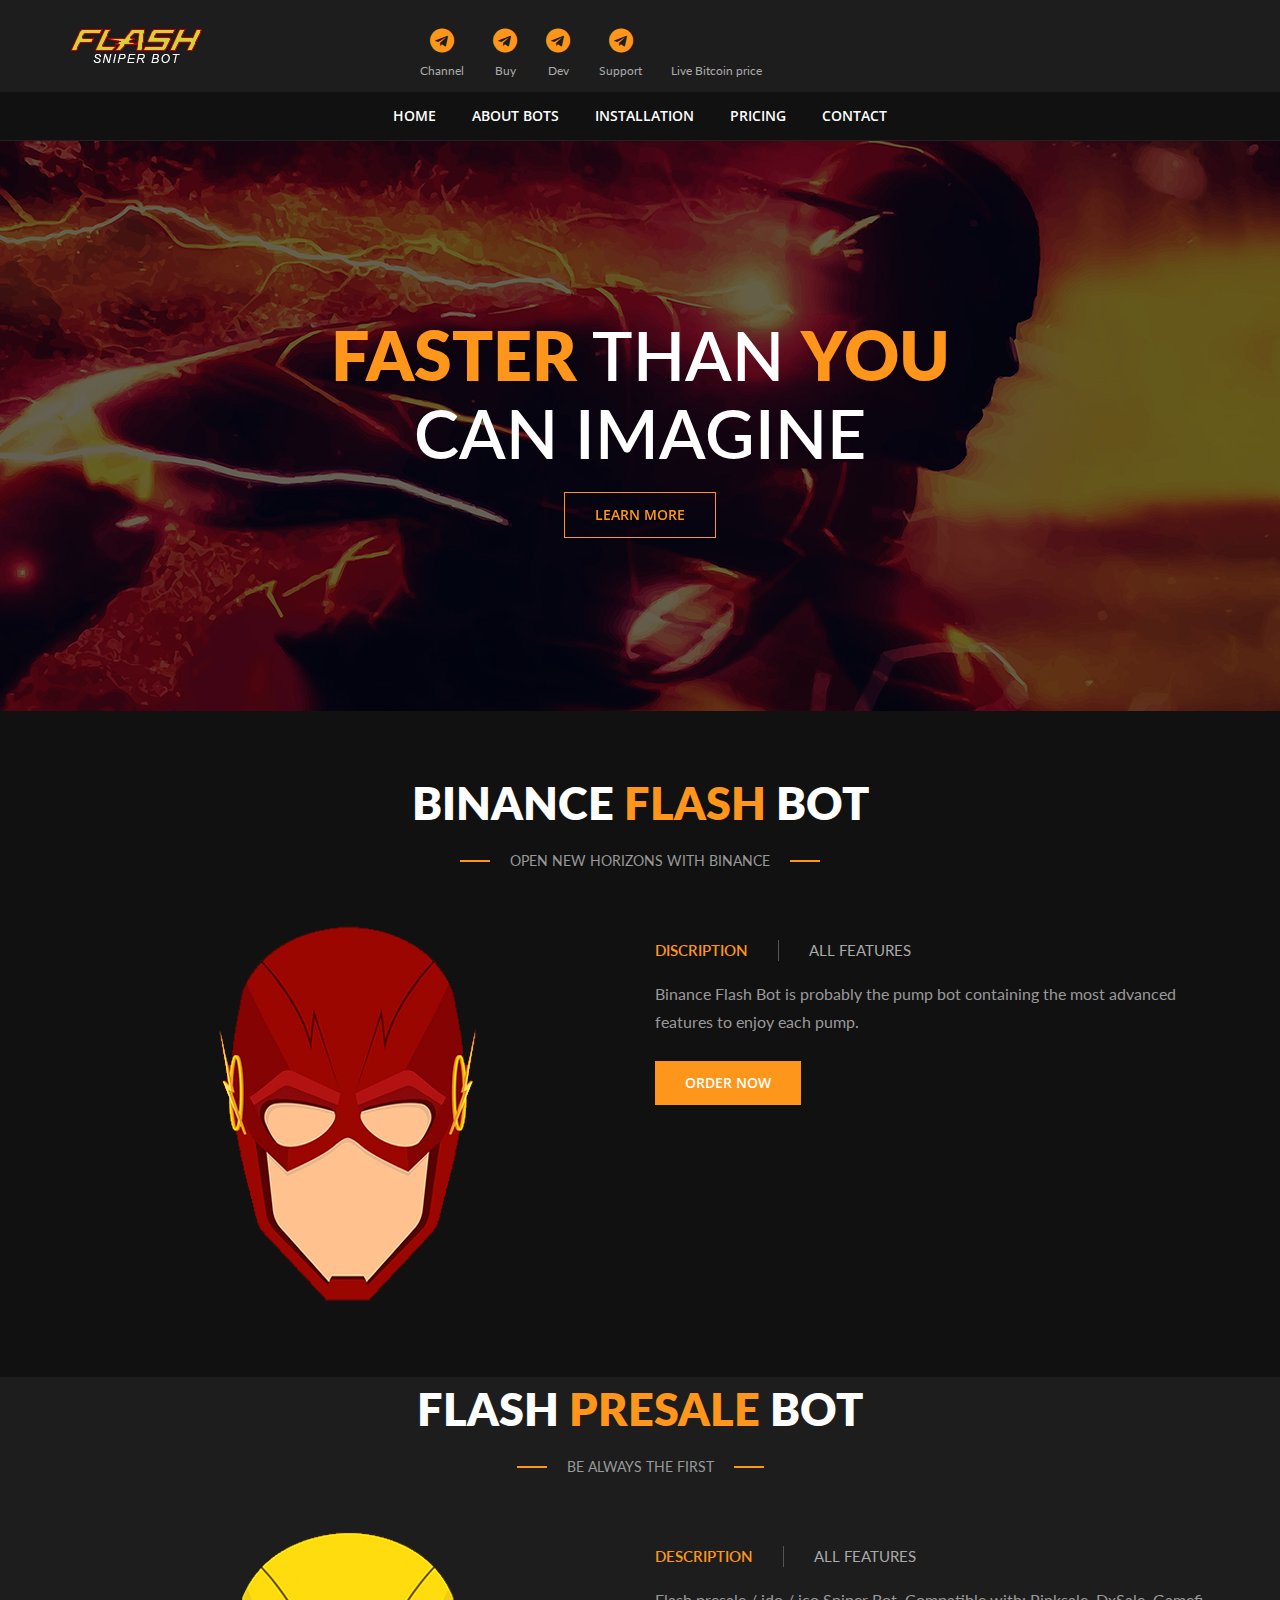
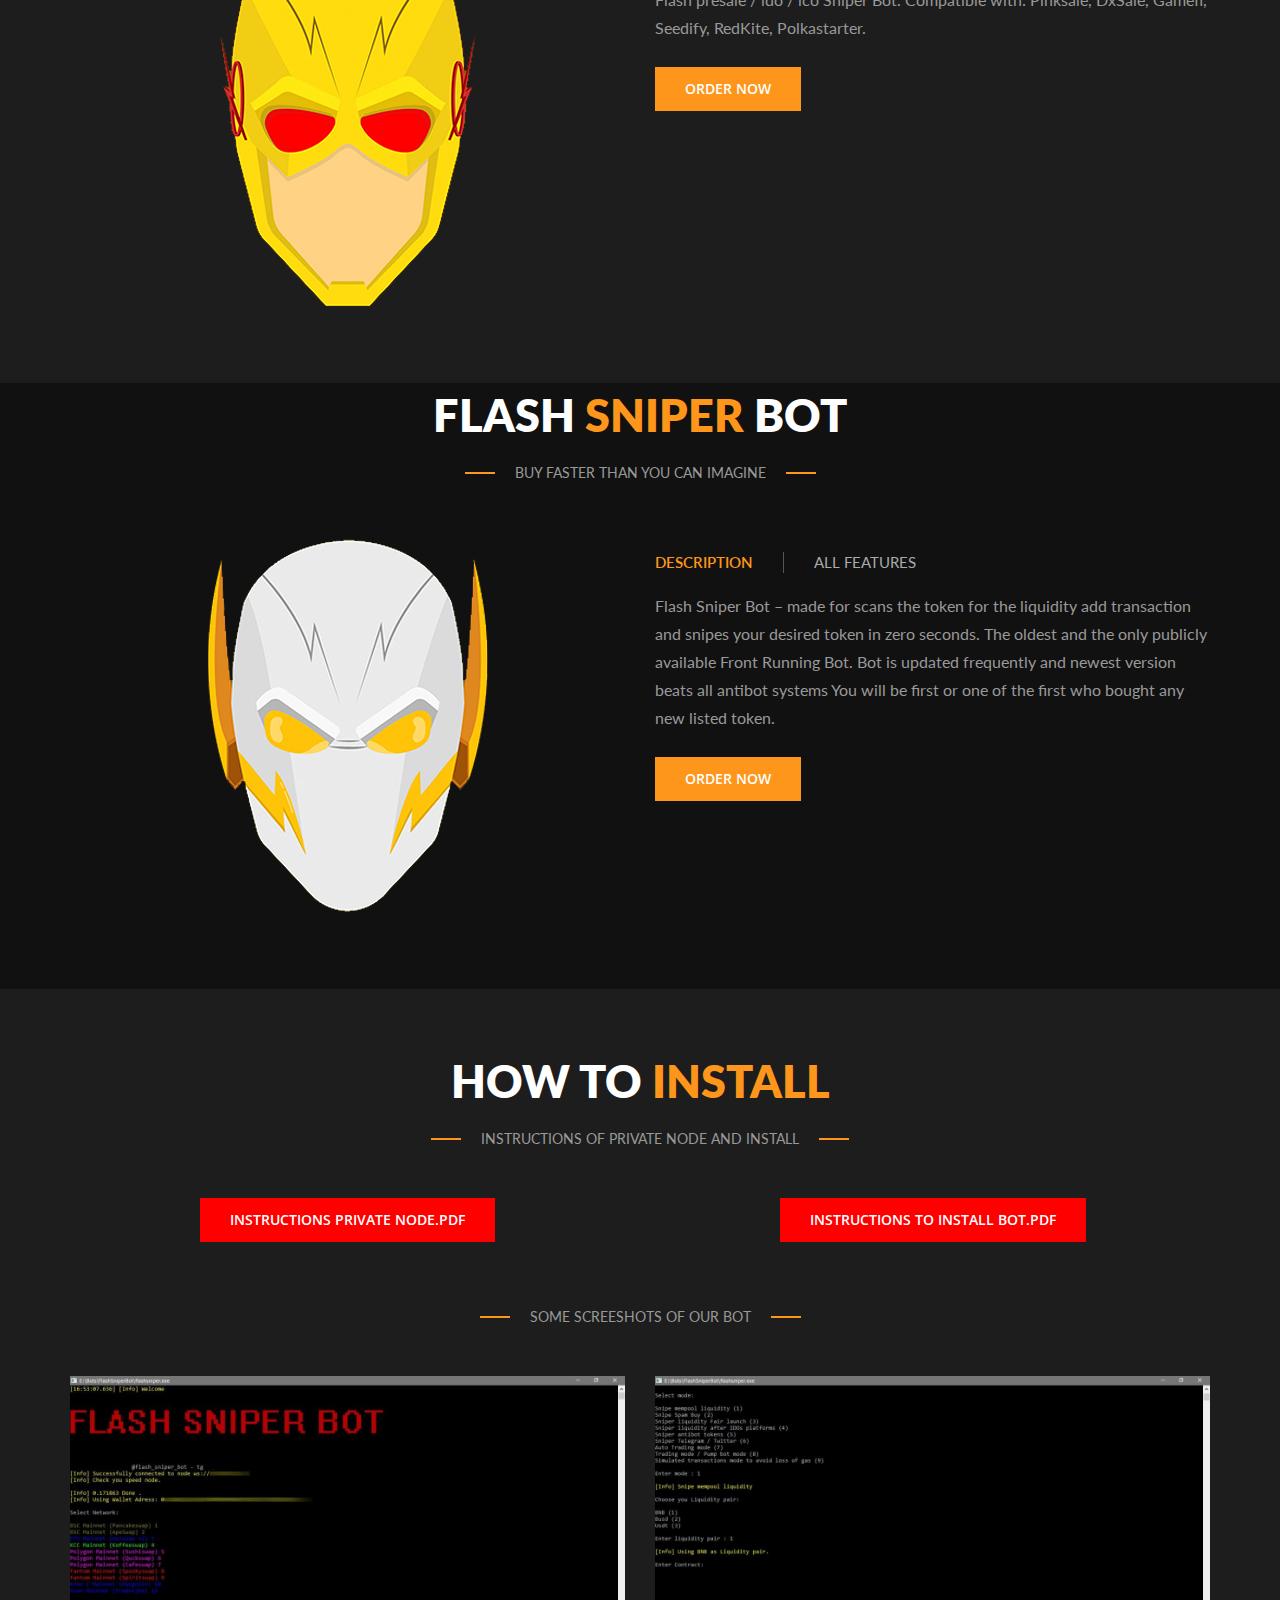
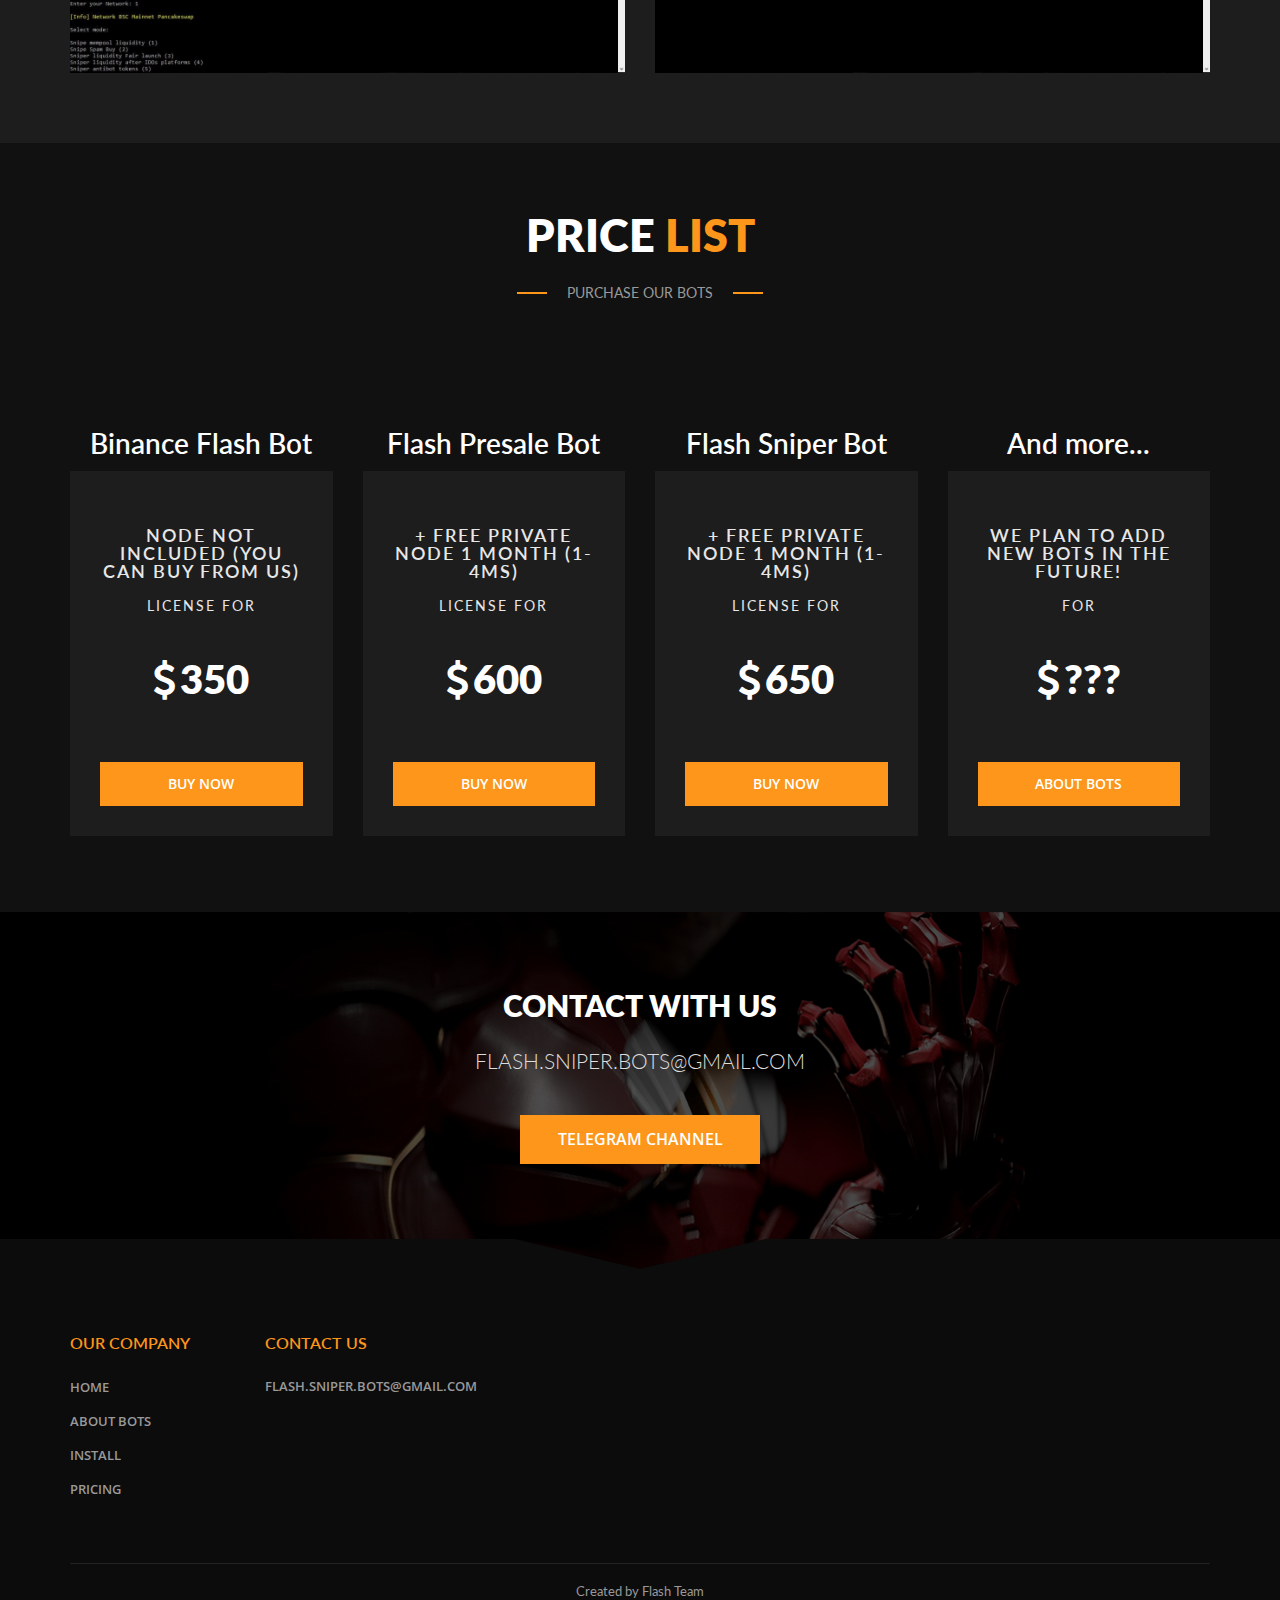
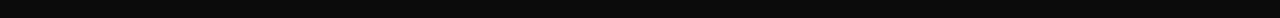
==== commit a3c90601: "Update README.html" ====
--- a/README.html
+++ b/README.html
@@ -244,7 +244,7 @@
                             <div id="menu3_3" class="tab-pane fade">
                             </div>
                         </div>
-                        <a class="btn btn-primary" hhref="#pricing" style="margin-top: 25px">Order Now</a>
+                        <a class="btn btn-primary" href="#pricing" style="margin-top: 25px">Order Now</a>
                     </div>
                 </div>
             </div>
@@ -296,14 +296,14 @@
                                 <ul class="pricing-wrapper">
                                     <li data-type="buy" class="is-visible">
                                         <header class="pricing-header">
-                                            <h2>NODE NOT INCLUDED (You can buy form us) <span>License for </span></h2>
+                                            <h2>NODE NOT INCLUDED (You can buy from us) <span>License for </span></h2>
                                             <div class="price">
                                                 <span class="currency"><i class="fa fa-dollar"></i></span>
                                                 <span class="value">350</span>
                                             </div>
                                         </header>
                                         <footer class="pricing-footer">
-                                            <a href="https://t.me/flash_sniper_bot" class="btn btn-primary">BUY NOW</a>
+                                            <a href="https://t.me/flash_sniper_bot_seller" class="btn btn-primary">BUY NOW</a>
                                         </footer>
                                     </li>
                                 </ul>
@@ -321,7 +321,7 @@
                                             </div>
                                         </header>
                                         <footer class="pricing-footer">
-                                            <a href="https://t.me/flash_sniper_bot" class="btn btn-primary">BUY NOW</a>
+                                            <a href="https://t.me/flash_sniper_bot_seller" class="btn btn-primary">BUY NOW</a>
                                         </footer>
                                     </li>
                                 </ul>
@@ -338,7 +338,7 @@
                                             </div>
                                         </header>
                                         <footer class="pricing-footer">
-                                            <a href="https://t.me/flash_sniper_bot" class="btn btn-primary">BUY NOW</a>
+                                            <a href="https://t.me/flash_sniper_bot_seller" class="btn btn-primary">BUY NOW</a>
                                         </footer>
                                     </li>
                                 </ul>
--- a/css/style.css
+++ b/css/style.css
@@ -5086,7 +5086,7 @@
 @media (max-width : 480px) {
 	
   ul.bitcoin-stats {
-    display: none;
+   
   }
 
   #main-slide .item {
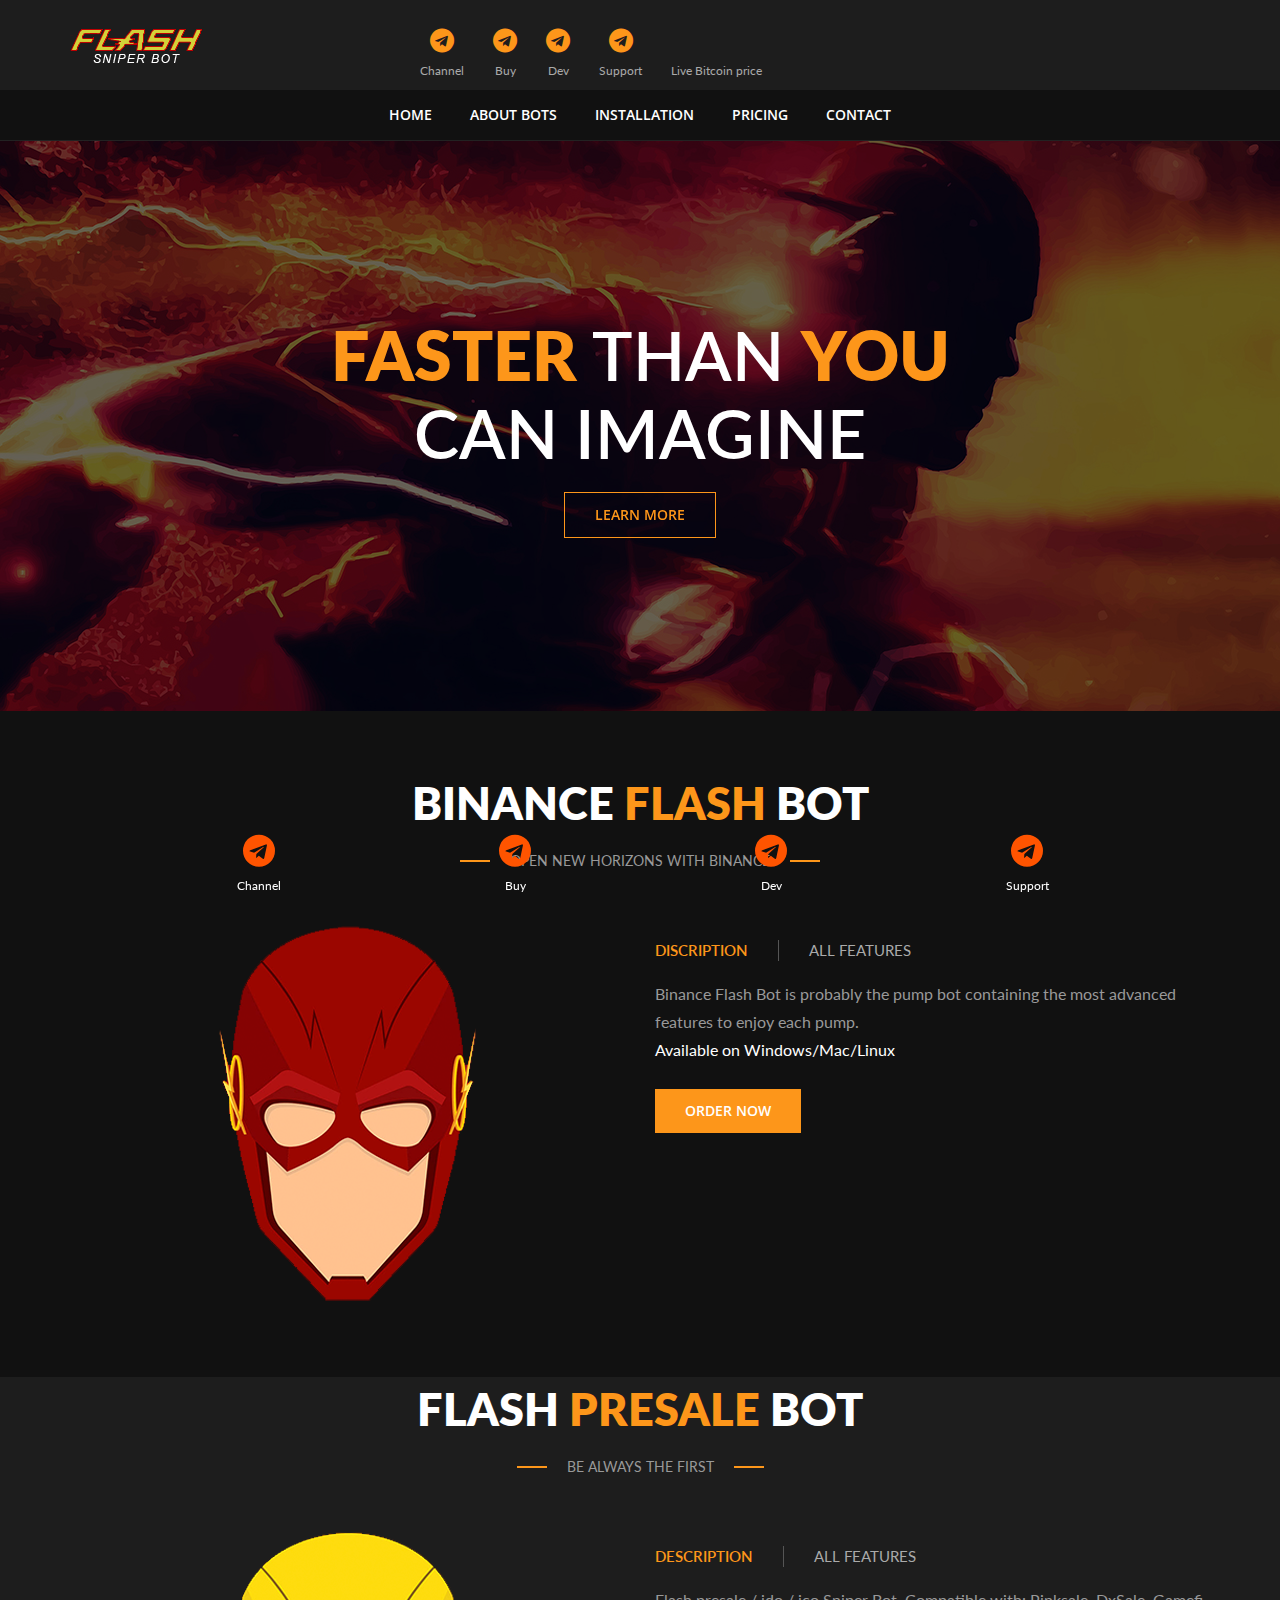
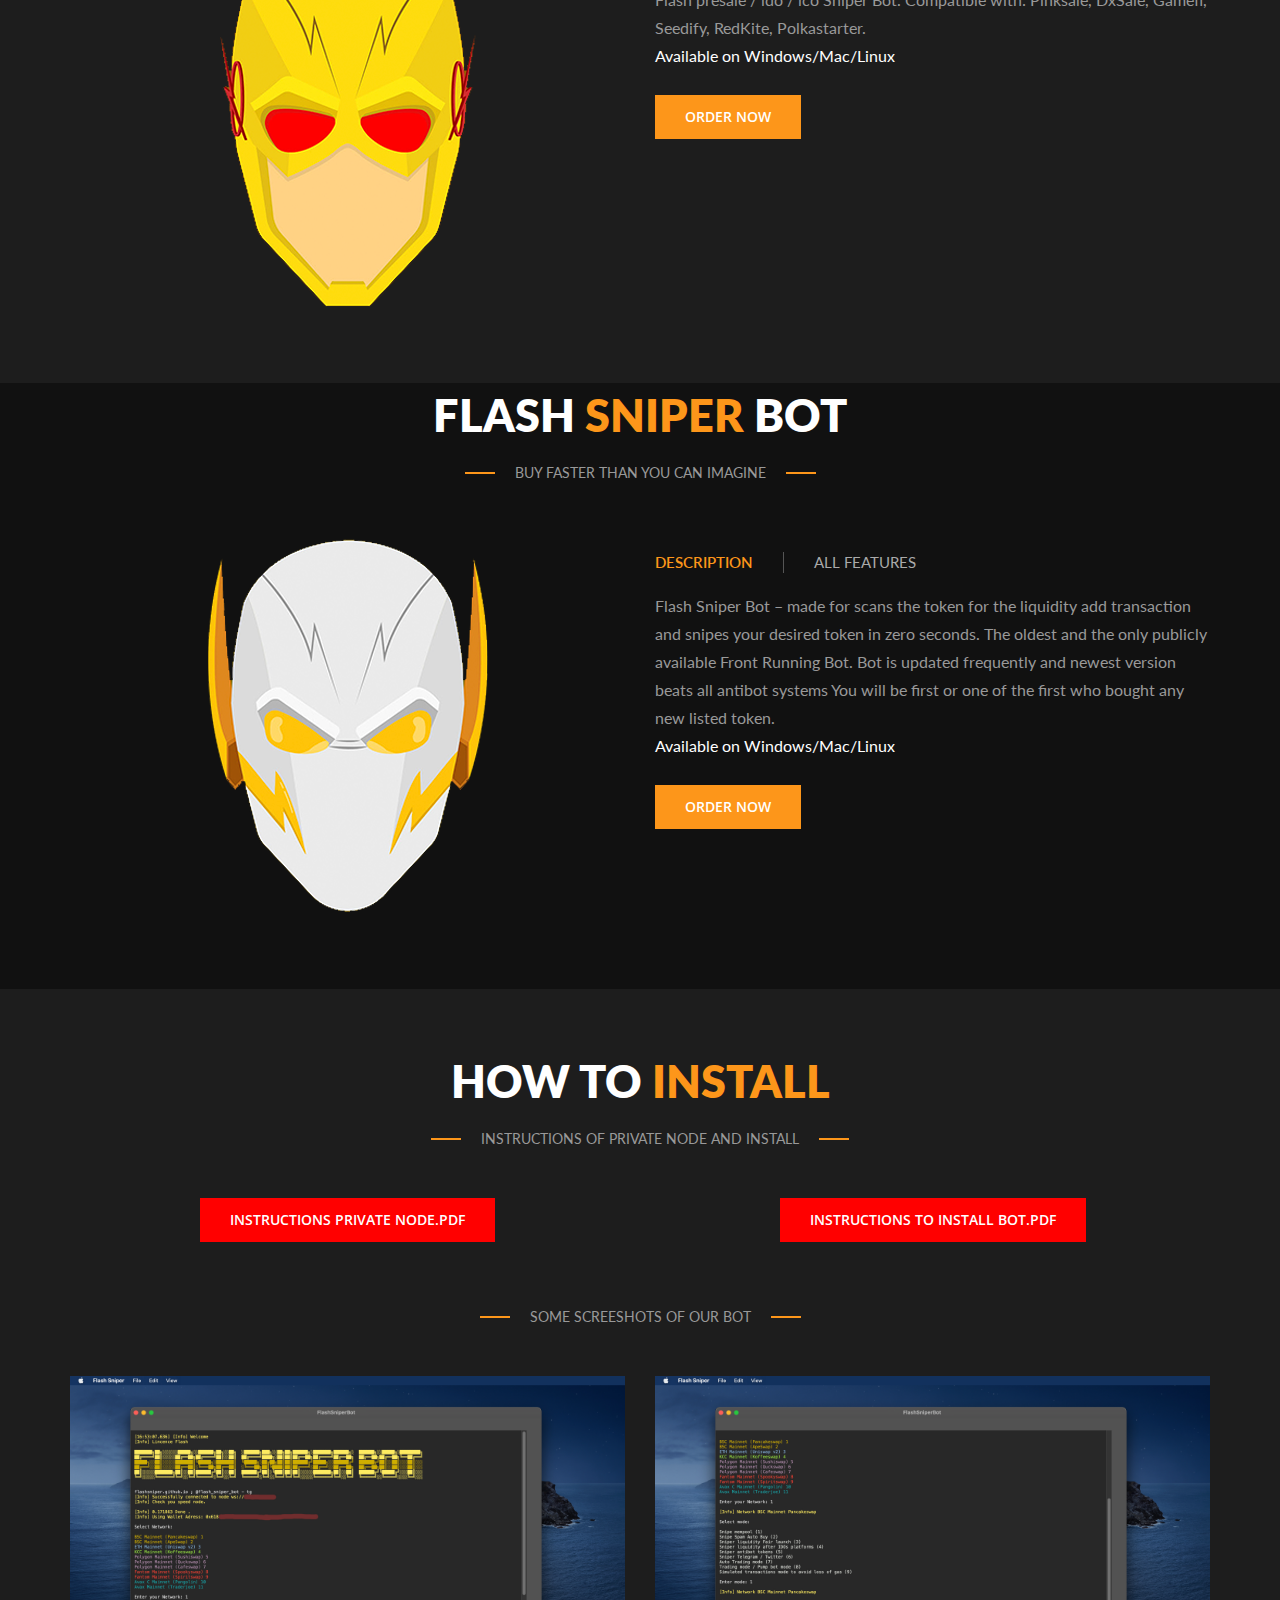
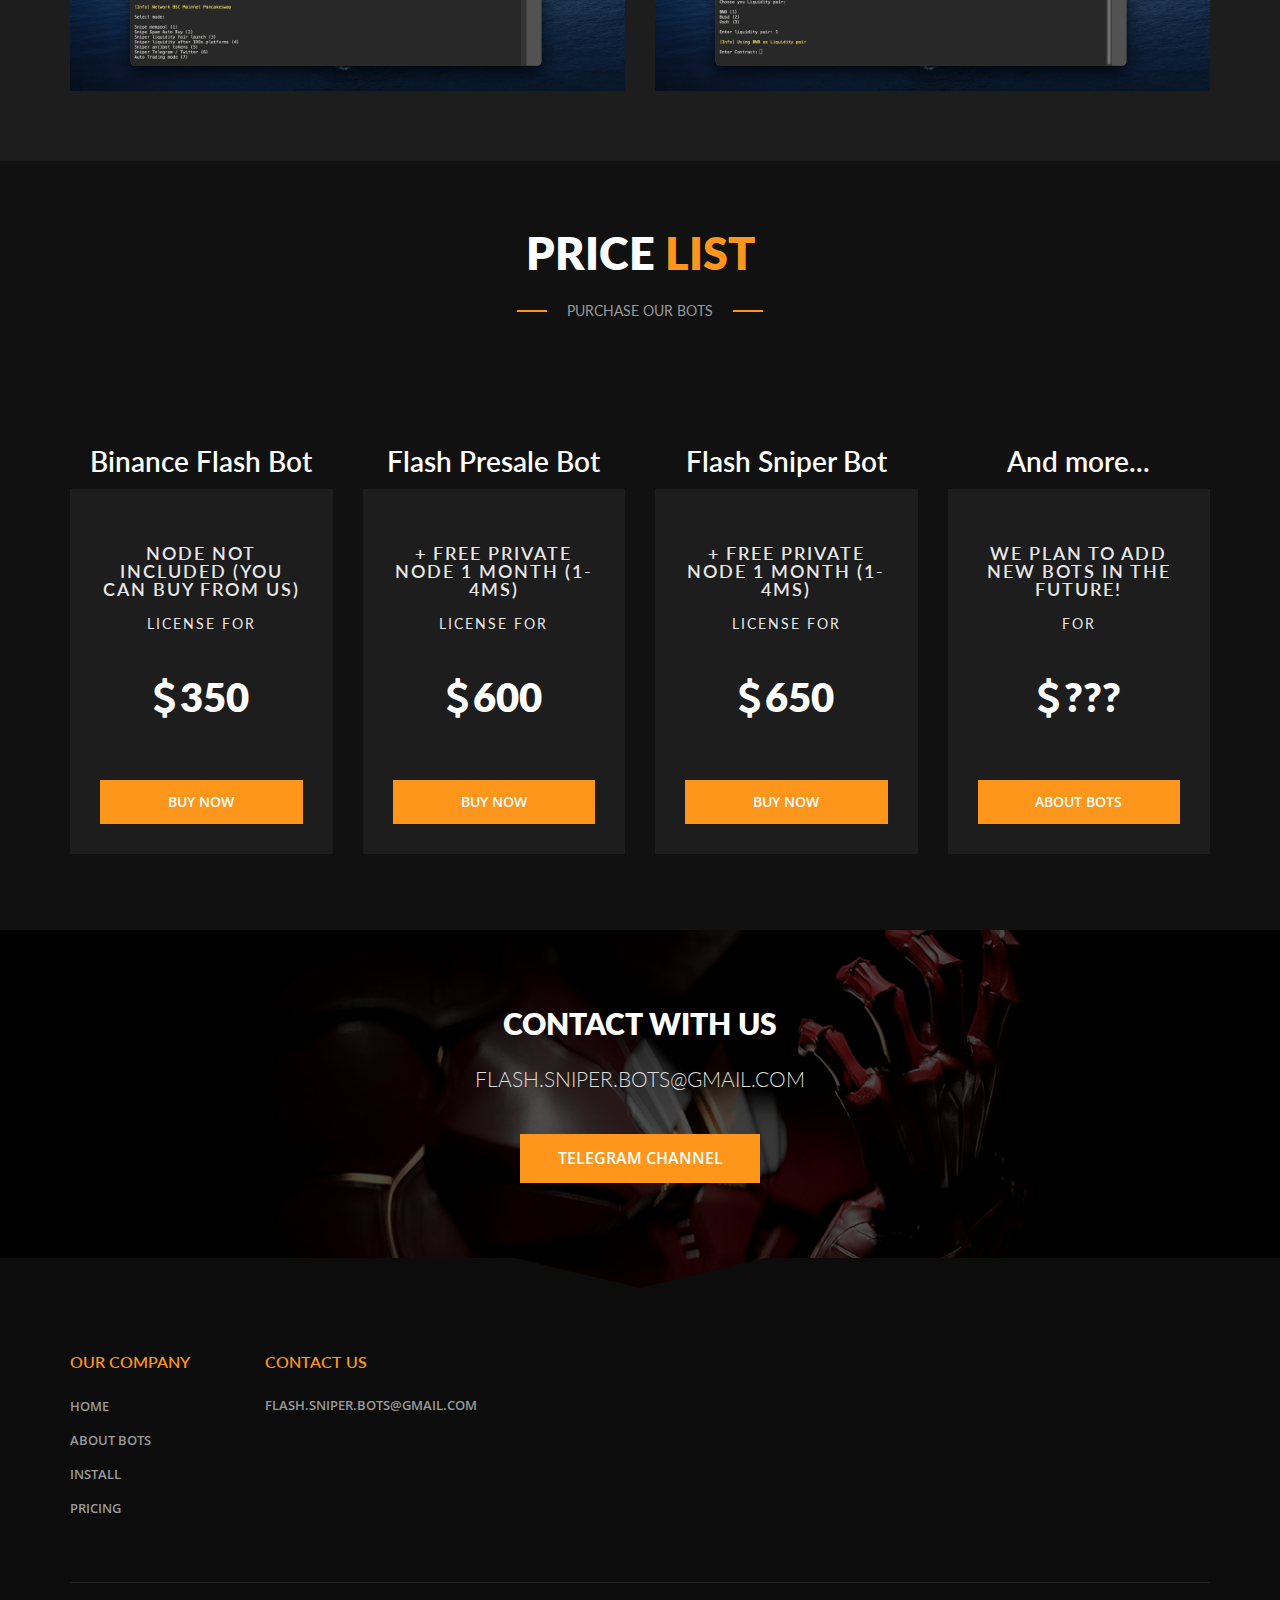
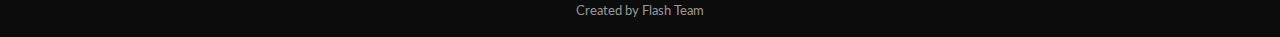
==== commit d715a9d5: "Update README.html" ====
--- a/README.html
+++ b/README.html
@@ -62,11 +62,11 @@
 						</button>
                         <div class="collapse navbar-collapse navbar-responsive-collapse">
                             <ul class="nav navbar-nav">
-                                <li><a href="#home">Home</a></li>
-                                <li><a href="#about">About Bots</a></li>
-                                <li><a href="#install">Installation</a></li>
-                                <li><a href="#pricing">Pricing</a></li>
-                                <li><a href="#contact">Contact</a></li>
+                                <li><a href="#home" class="navbar-toggle" data-toggle="collapse" data-target=".navbar-collapse" style="float: none; background: none">Home</a></li>
+                                <li><a href="#about" class="navbar-toggle" data-toggle="collapse" data-target=".navbar-collapse" style="float: none; background: none">About Bots</a></li>
+                                <li><a href="#install" class="navbar-toggle" data-toggle="collapse" data-target=".navbar-collapse" style="float: none; background: none">Installation</a></li>
+                                <li><a href="#pricing" class="navbar-toggle" data-toggle="collapse" data-target=".navbar-collapse" style="float: none; background: none">Pricing</a></li>
+                                <li><a href="#contact" class="navbar-toggle" data-toggle="collapse" data-target=".navbar-collapse" style="float: none; background: none">Contact</a></li>
                             </ul>
                         </div>
                     </div>
@@ -139,6 +139,8 @@
                             <div id="menu3" class="tab-pane fade">
                                 <p>We are here because we are passionate about open, transparent markets and aim to be a major driving force in widespread adoption, we are  чthe first and the best in cryptocurrency. </p>
                             </div>
+                            <p style="color: #fff">Available on Windows/Mac/Linux</p>
+
                         </div>
                         <a class="btn btn-primary" href="#pricing" style="margin-top: 25px">Order Now</a>
                     </div>
@@ -188,6 +190,7 @@
                             <div id="menu3_2" class="tab-pane fade">
                                 <p>We are here because we are passionate about open, transparent markets and aim to be a major driving force in widespread adoption, we are  чthe first and the best in cryptocurrency. </p>
                             </div>
+                            <p style="color: #fff">Available on Windows/Mac/Linux</p>
                         </div>
                         <a class="btn btn-primary" href="#pricing" style="margin-top: 25px">Order now</a>
                     </div>
@@ -243,6 +246,7 @@
                             </div>
                             <div id="menu3_3" class="tab-pane fade">
                             </div>
+                        <p style="color: #fff">Available on Windows/Mac/Linux</p>
                         </div>
                         <a class="btn btn-primary" href="#pricing" style="margin-top: 25px">Order Now</a>
                     </div>
@@ -418,6 +422,10 @@
             </div>
         </footer>
 
+        <a href="https://t.me/flash_sniper_bot" id="down-icon" class="down-icon" style="right: 78%"><i class="fa fa-telegram" style="font-size: xx-large;"></i><span>Channel</span></a>
+        <a href="https://t.me/flash_sniper_bot_seller" id="down-icon" class="down-icon" style="right: 58%"><i class="fa fa-telegram" style="font-size: xx-large;"></i><span>Buy</span></a>
+        <a href="https://t.me/flash_sniper_bot_Dev" id="down-icon" class="down-icon" style="right: 38%"><i class="fa fa-telegram" style="font-size: xx-large;"></i><span>Dev</span></a>
+        <a href="https://t.me/flash_sniper_bot_support" id="down-icon" class="down-icon" style="right: 18%"><i class="fa fa-telegram" style="font-size: xx-large;"></i><span>Support</span></a>
         <a href="#" id="back-to-top" class="back-to-top fa fa-arrow-up"></a>
 
         <script src="js/jquery-2.2.4.min.js"></script>
--- a/css/style.css
+++ b/css/style.css
@@ -594,6 +594,28 @@
 
 /* Back To Top */
 
+.down-icon {
+  display: block;
+  position: fixed;
+  right: 20px;
+  bottom: 20px;
+  height: 45px;
+  width: 45px;
+  font-size: 16px;
+  opacity: 1;
+  z-index: 1111;
+  visibility: visible;;
+  text-align: center;
+  text-decoration: none;
+  color: #ff5400;
+}
+
+.down-icon span{
+    font-size: 12px;
+    text-align: left;
+    color: #fff;
+}
+
 .back-to-top {
   position: fixed;
   right: -7.5%;
@@ -5030,6 +5052,10 @@
     width: 100%;
   }
 
+  .down-icon {
+    font-size: x-large;
+  }
+
   .back-to-top {
     bottom: 15px;
   }
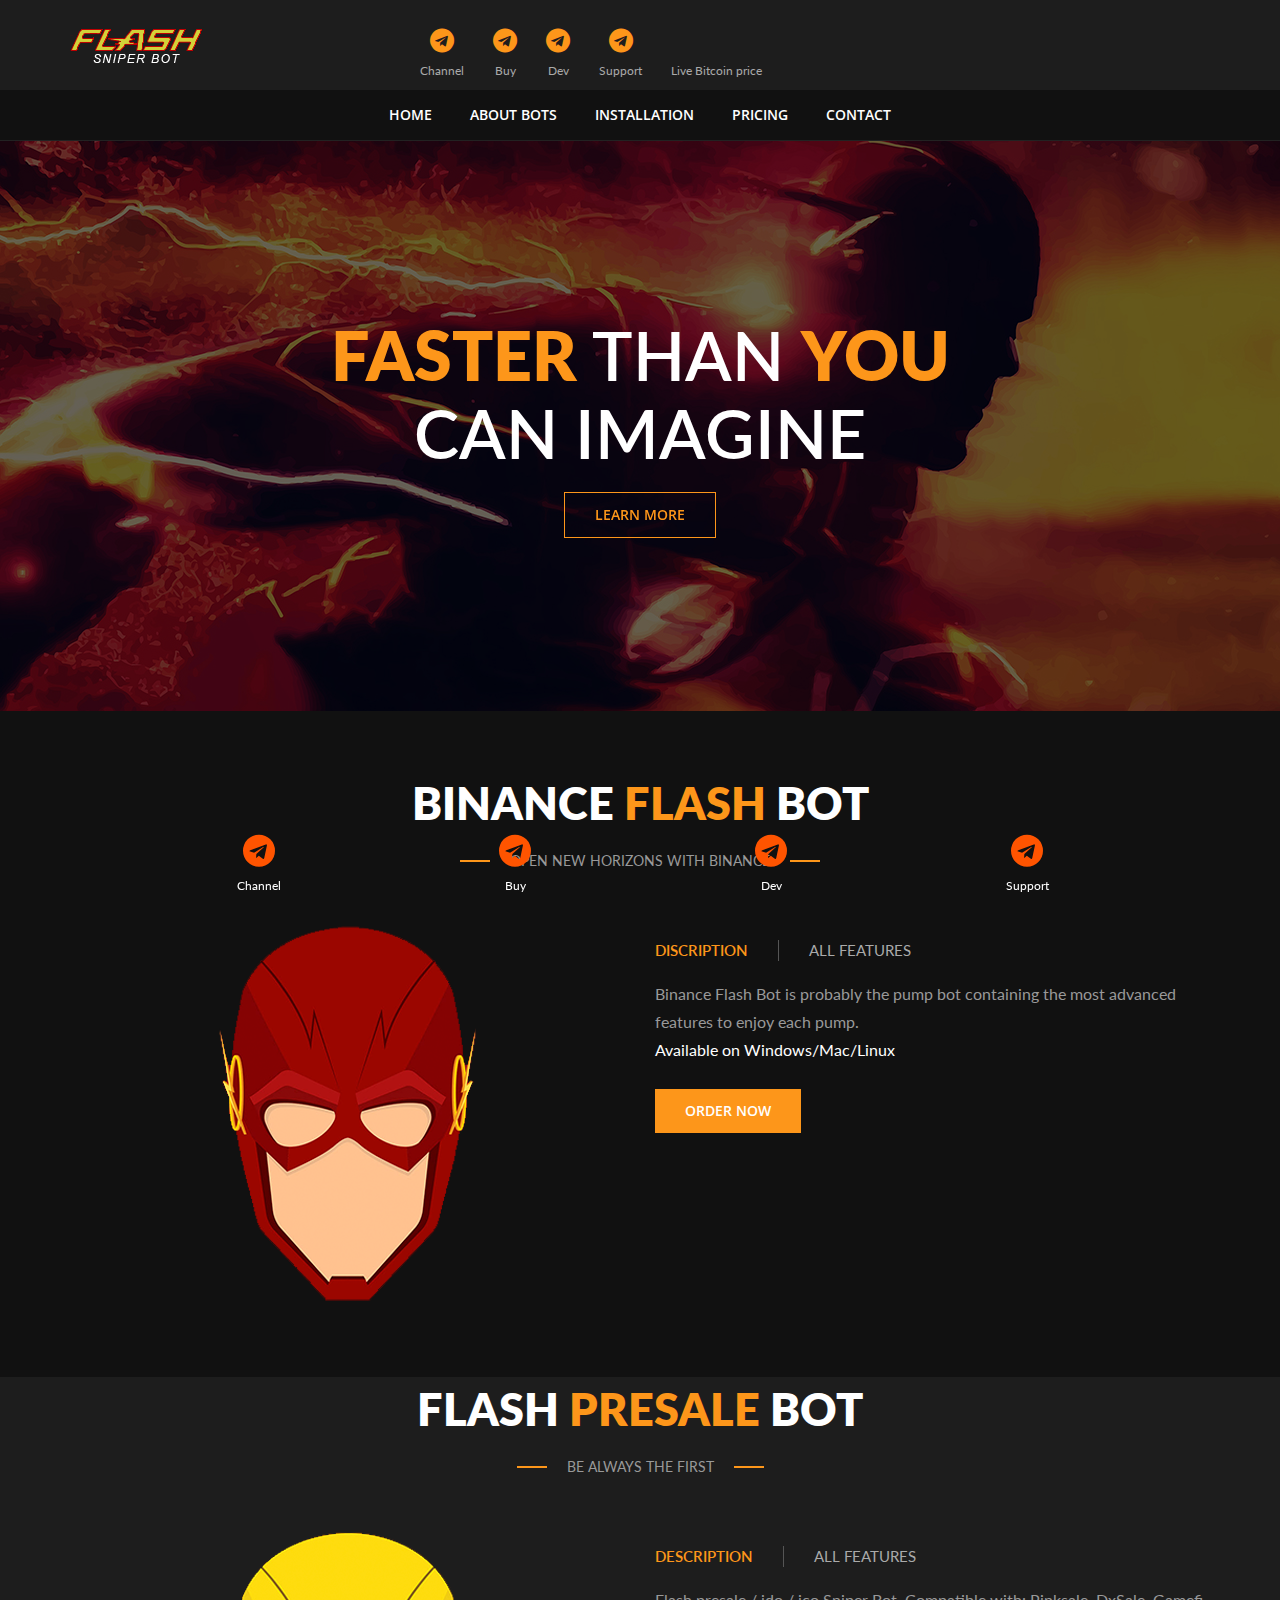
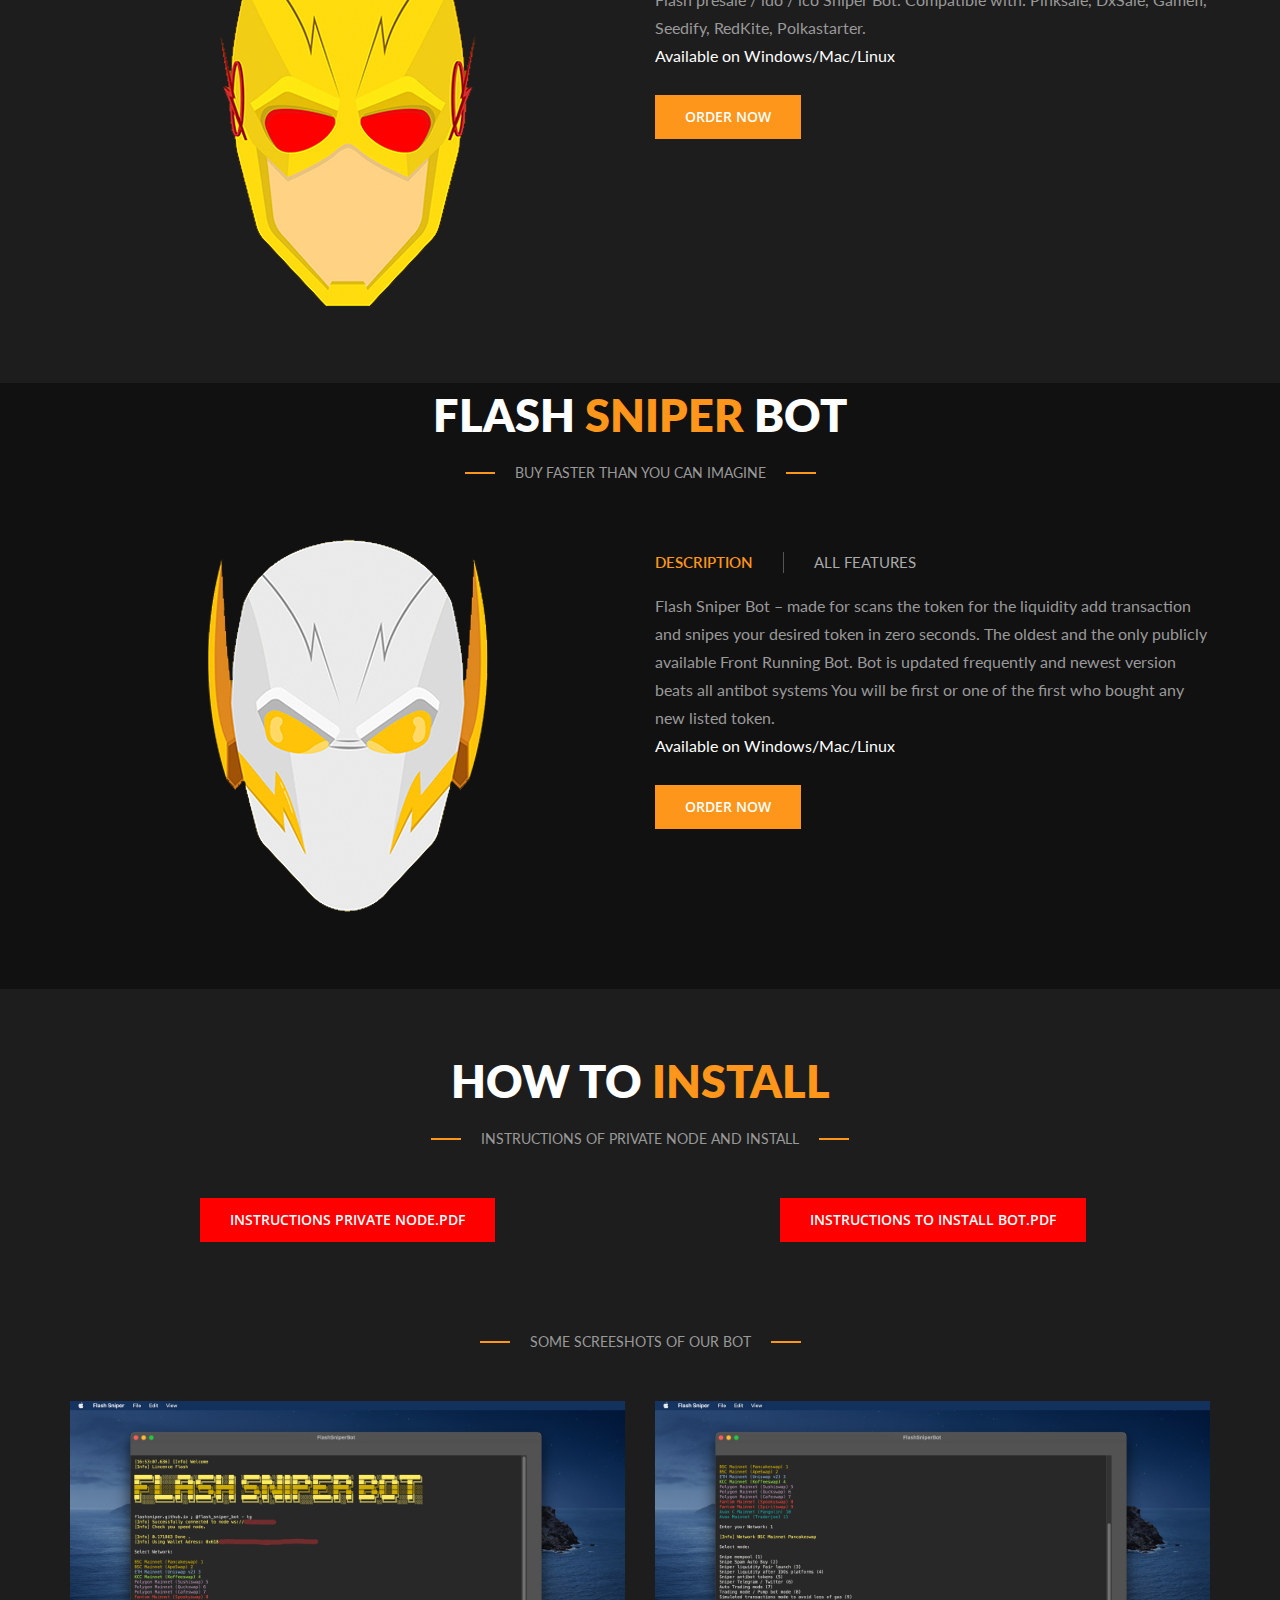
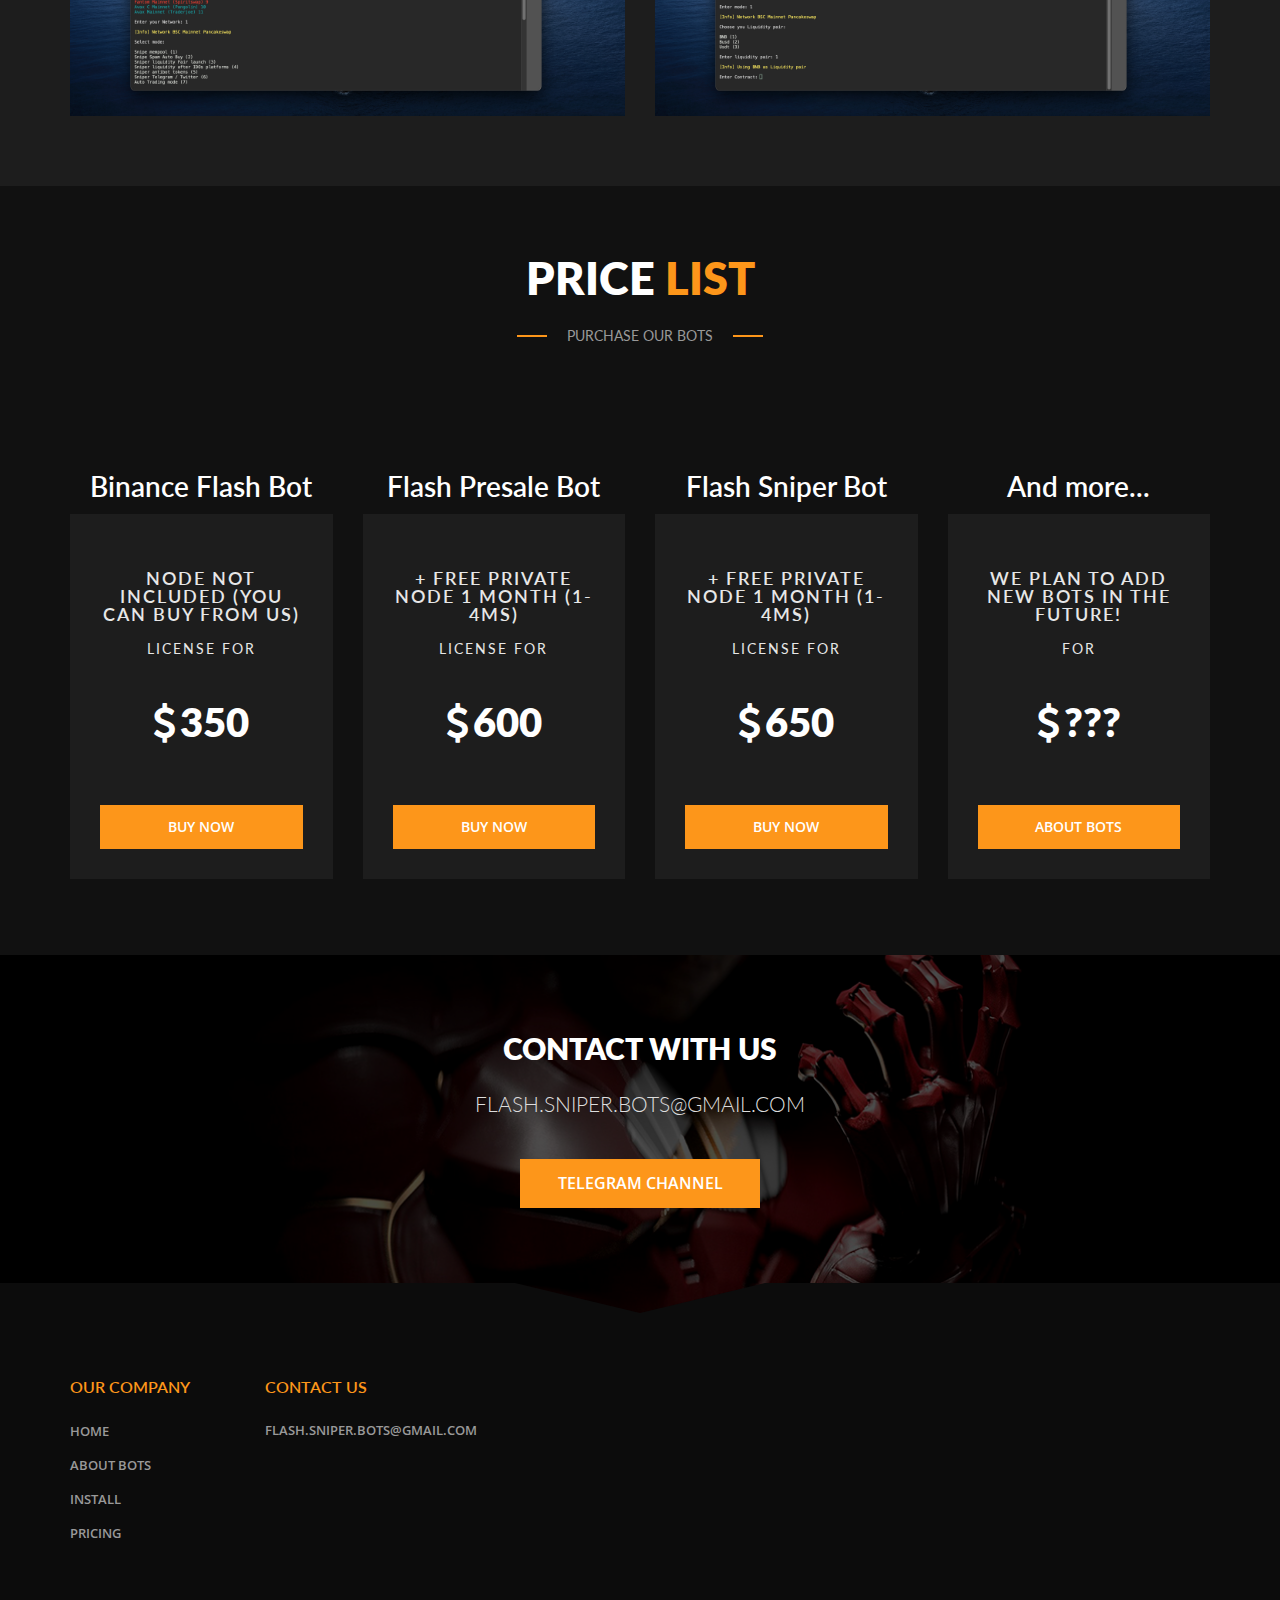
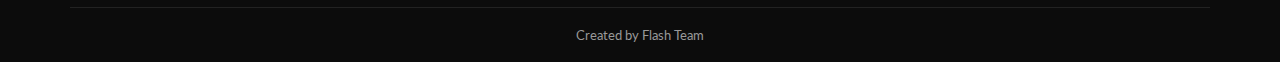
==== commit c4625dd3: "Update README.html" ====
--- a/README.html
+++ b/README.html
@@ -262,11 +262,11 @@
                     </div>
                 </div>
                 <div class="row about-content" style="text-align: center">
-                    <div class="col-sm-12 col-md-7 col-lg-6">
-                        <a class="btn btn-primary" href="https://drive.google.com/file/d/1-72EaSxQ8fGUg4-0u9OojwsnjaxpR5-f/view" style="background: #ff0000">Instructions Private Node.pdf</a>
-                    </div>
-                    <div class="col-sm-12 col-md-7 col-lg-6">
-                        <a class="btn btn-primary" href="https://drive.google.com/file/d/1-GBI04XBW1CdyLc-9dlii6AeP9m8S494/view" style="background: #ff0000">Instructions To Install Bot.pdf</a>
+                    <div class="col-sm-12 col-sm-12 col-lg-6" style="margin-bottom: 25px">
+                        <a class="btn btn-primary-i" href="https://drive.google.com/file/d/1-72EaSxQ8fGUg4-0u9OojwsnjaxpR5-f/view" style="background: #ff0000; color: #fff">Instructions Private Node.pdf</a>
+                    </div>
+                    <div class="col-sm-12 col-sm-12 col-lg-6">
+                        <a class="btn btn-primary-i" href="https://drive.google.com/file/d/1-GBI04XBW1CdyLc-9dlii6AeP9m8S494/view" style="background: #ff0000; color: #fff">Instructions To Install Bot.pdf</a>
                     </div>
                 </div>
                 <div class="row text-center" style="margin-top: 60px">
@@ -275,10 +275,10 @@
                     </div>
                 </div>
                 <div class="row about-content" style="text-align: center">
-                    <div class="col-sm-12 col-md-5 col-lg-6 text-center">
+                    <div class="col-sm-12 col-sm-12 col-lg-6 text-center">
                         <img id="about-us" class="img-responsive img-about-us" src="images/screen1.jpg" alt="about us">
                     </div>
-                    <div class="col-sm-12 col-md-5 col-lg-6 text-center">
+                    <div class="col-sm-12 col-sm-12 col-lg-6 text-center">
                         <img id="about-us" class="img-responsive img-about-us" src="images/screen2.jpg" alt="about us">
                     </div>
                 </div>
--- a/css/style.css
+++ b/css/style.css
@@ -141,6 +141,50 @@
   outline: 0;
 }
 
+.btn-primary-i {
+  border: 0;
+  border-radius: 0;
+  padding: 12px 30px;
+  font-size: 14px;
+  font-weight: 600;
+  text-transform: uppercase;
+  transition: .1s;
+  outline: 0;
+  box-shadow: none;
+  font-family: 'Open Sans', sans-serif;
+}
+
+.btn-primary-i:hover {
+  color: #fff;
+}
+
+.btn-primary-i:hover, .btn-primary-i:focus, .btn-primary-i:active {
+  box-shadow: none;
+  outline: 0;
+}
+
+.btn-primary-ic {
+  border: 0;
+  border-radius: 0;
+  padding: 12px 30px;
+  font-size: 14px;
+  font-weight: 600;
+  text-transform: uppercase;
+  transition: .1s;
+  outline: 0;
+  box-shadow: none;
+  font-family: 'Open Sans', sans-serif;
+}
+
+.btn-primary-ic:hover {
+  color: #fff;
+}
+
+.btn-primary-ic:hover, .btn-primary-ic:focus, .btn-primary-ic:active {
+  box-shadow: none;
+  outline: 0;
+}
+
 .form-control {
   box-shadow: none;
   border: 1px solid #333;
@@ -330,6 +374,12 @@
 body.light ul.user li.sign-in a.btn-primary:hover,
 body.light ul.user li.sign-in a.btn-primary:focus,
 body.light ul.user li.sign-in a.btn-primary:active,
+body.light ul.user li.sign-in a.btn-primary-i:hover,
+body.light ul.user li.sign-in a.btn-primary-i:focus,
+body.light ul.user li.sign-in a.btn-primary-i:active,
+body.light ul.user li.sign-in a.btn-primary-ic:hover,
+body.light ul.user li.sign-in a.btn-primary-ic:focus,
+body.light ul.user li.sign-in a.btn-primary-ic:active,
 body.light .pricing-switcher label,
 body.light .team-member:hover .team-member-caption h4,
 body.light blockquote p{
--- a/css/skins/orange.css
+++ b/css/skins/orange.css
@@ -200,6 +200,18 @@
   outline: none !important;
 }
 
+.btn-primary-i:hover, .btn-primary-i:focus, .btn-primary-i:active {
+  background: rgba(173, 0, 0 ,.9) !important;
+  outline: none !important;
+}
+
+.down-icon a:hover,
+.down-icon a:active,
+.down-icon a:focus, {
+  background: rgba(180, 61, 2,.9) !important;
+  outline: none !important;
+}
+
 .slider.btn-primary:focus,
 .slider.btn-primary:active,
 ul.user li.sign-in a.btn-primary:focus,
